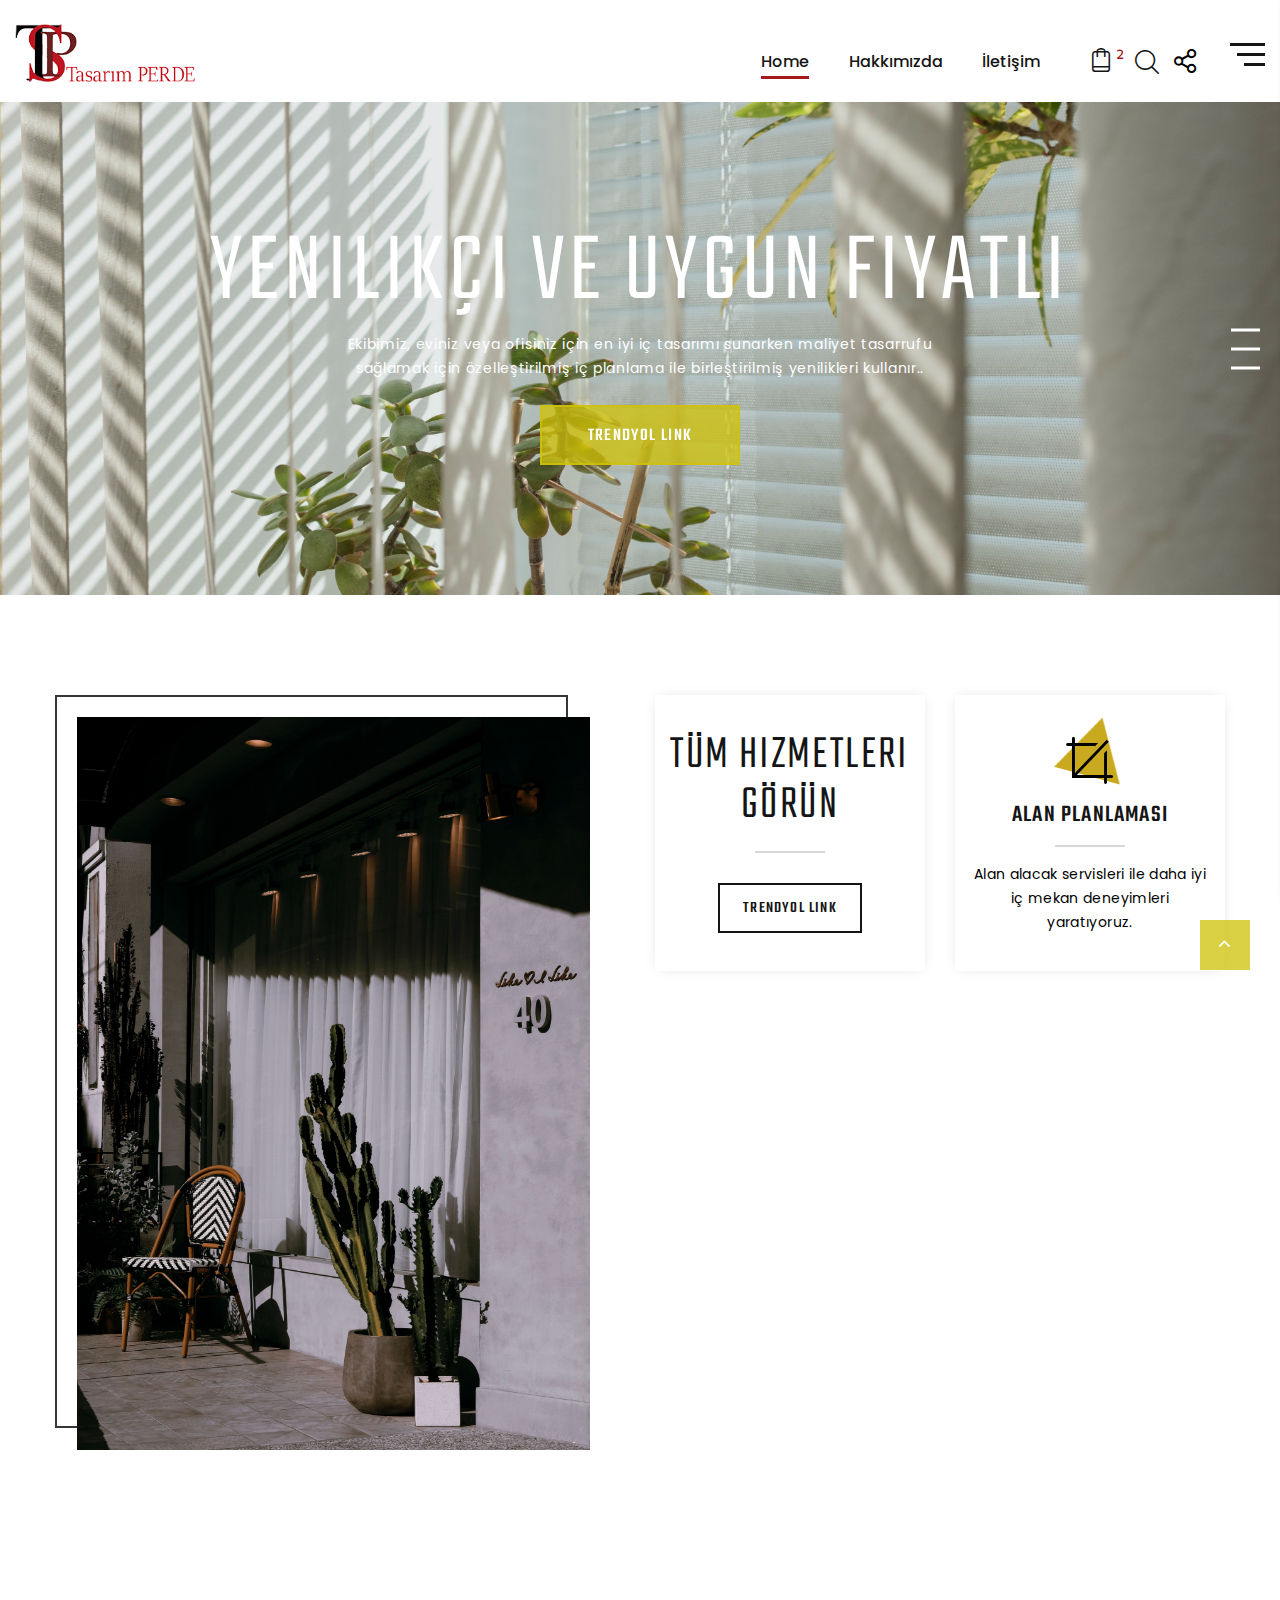
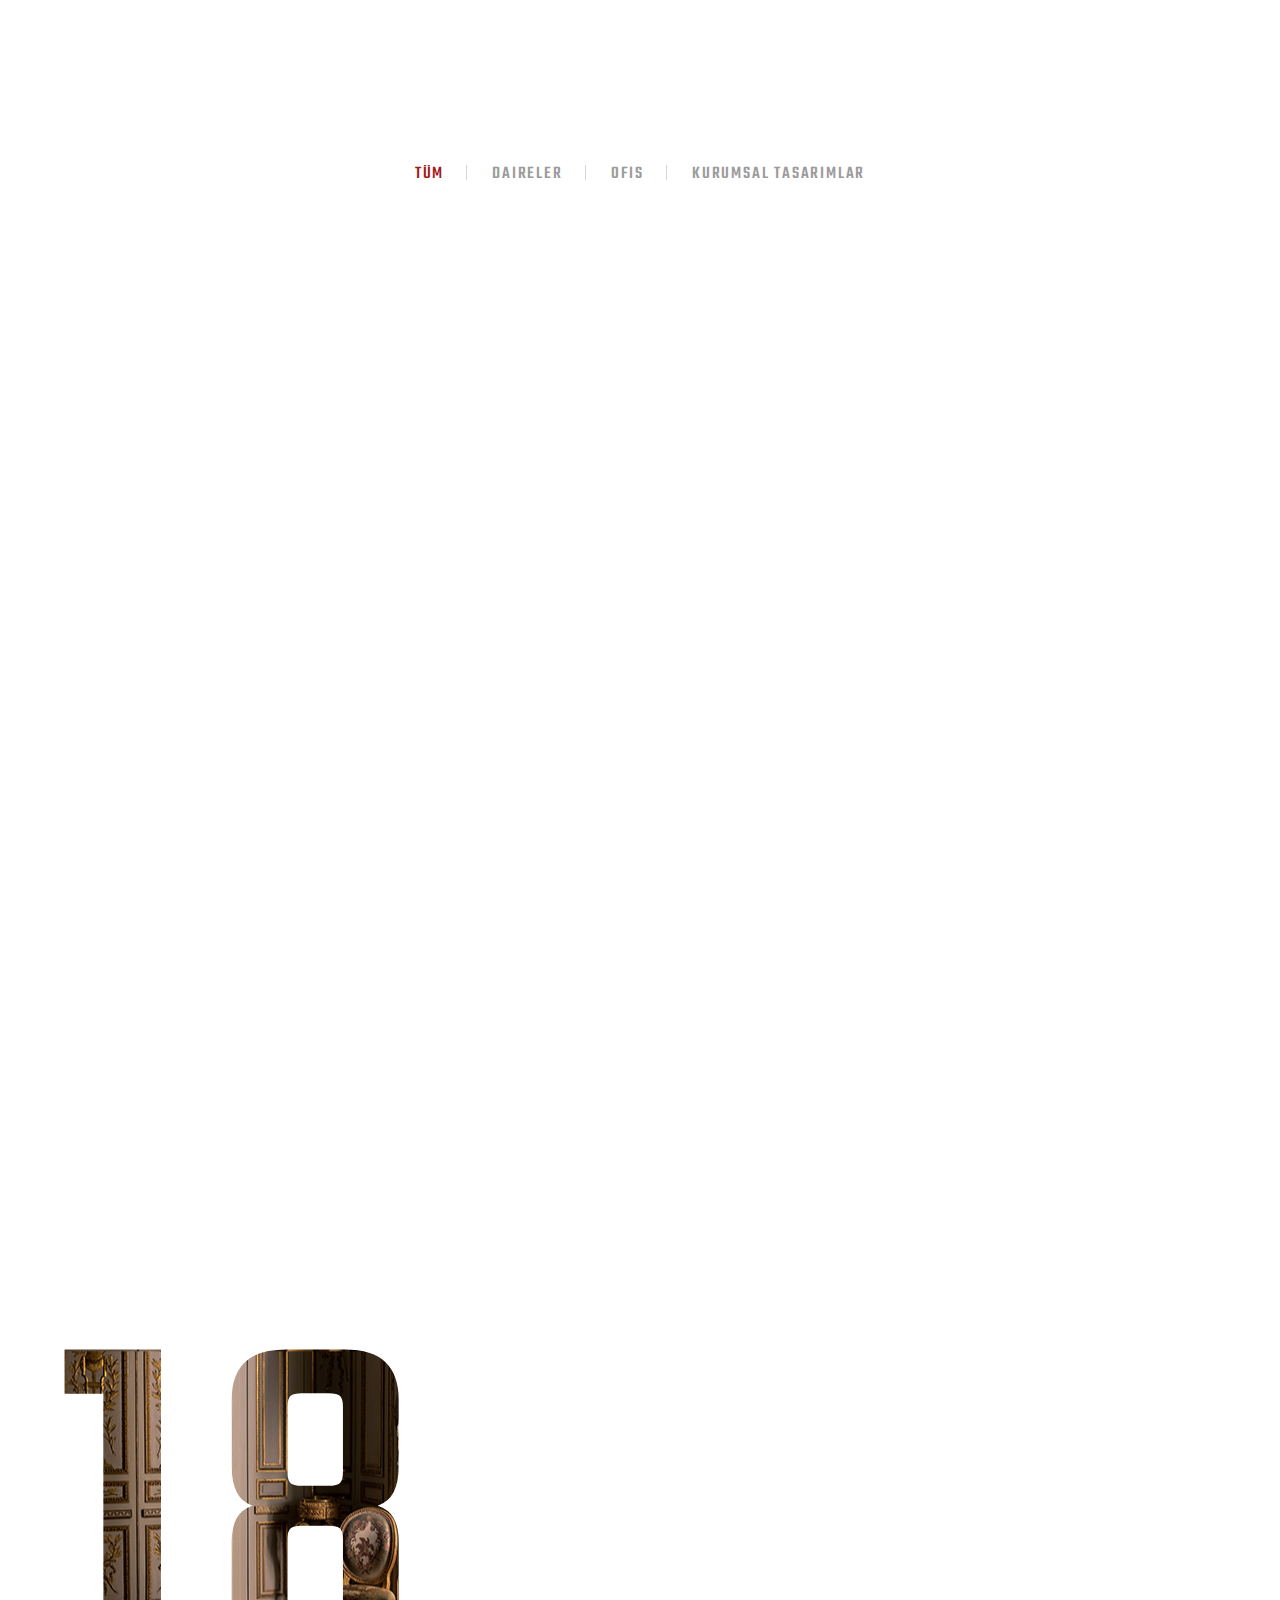
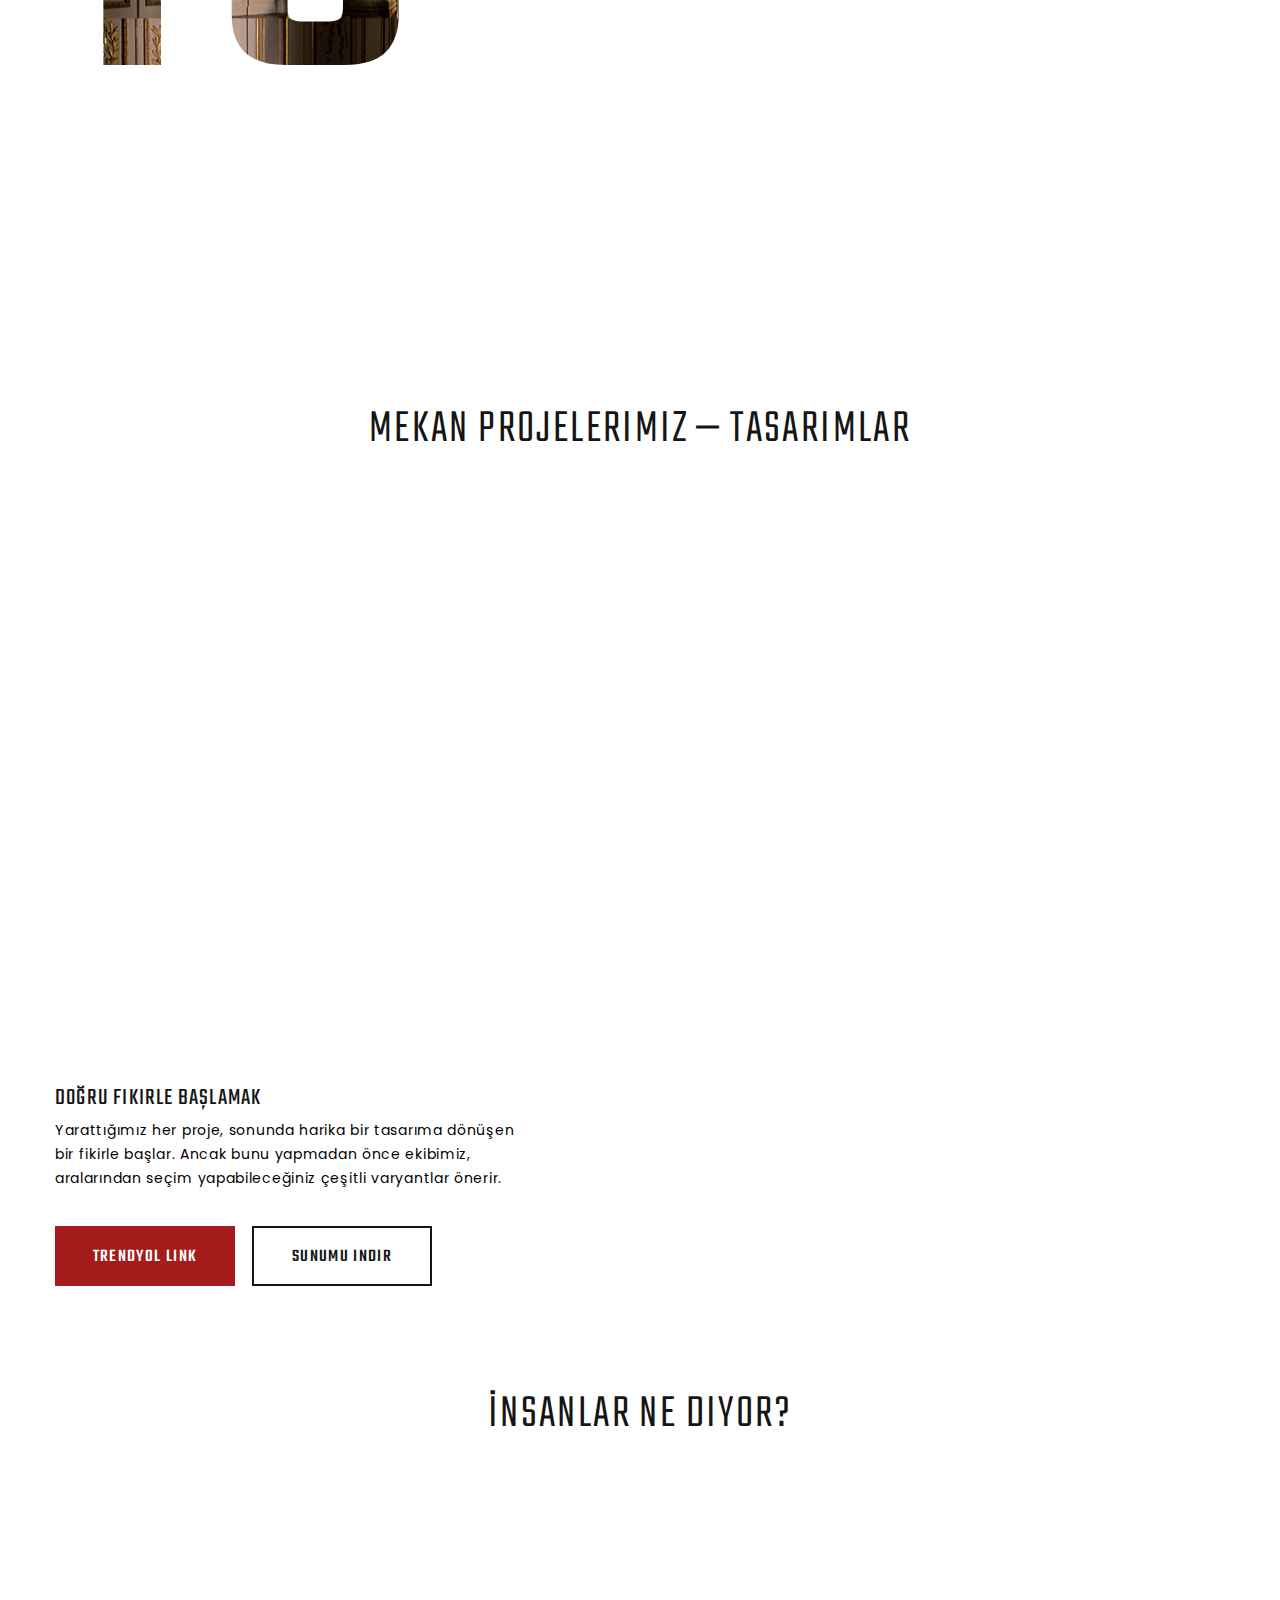
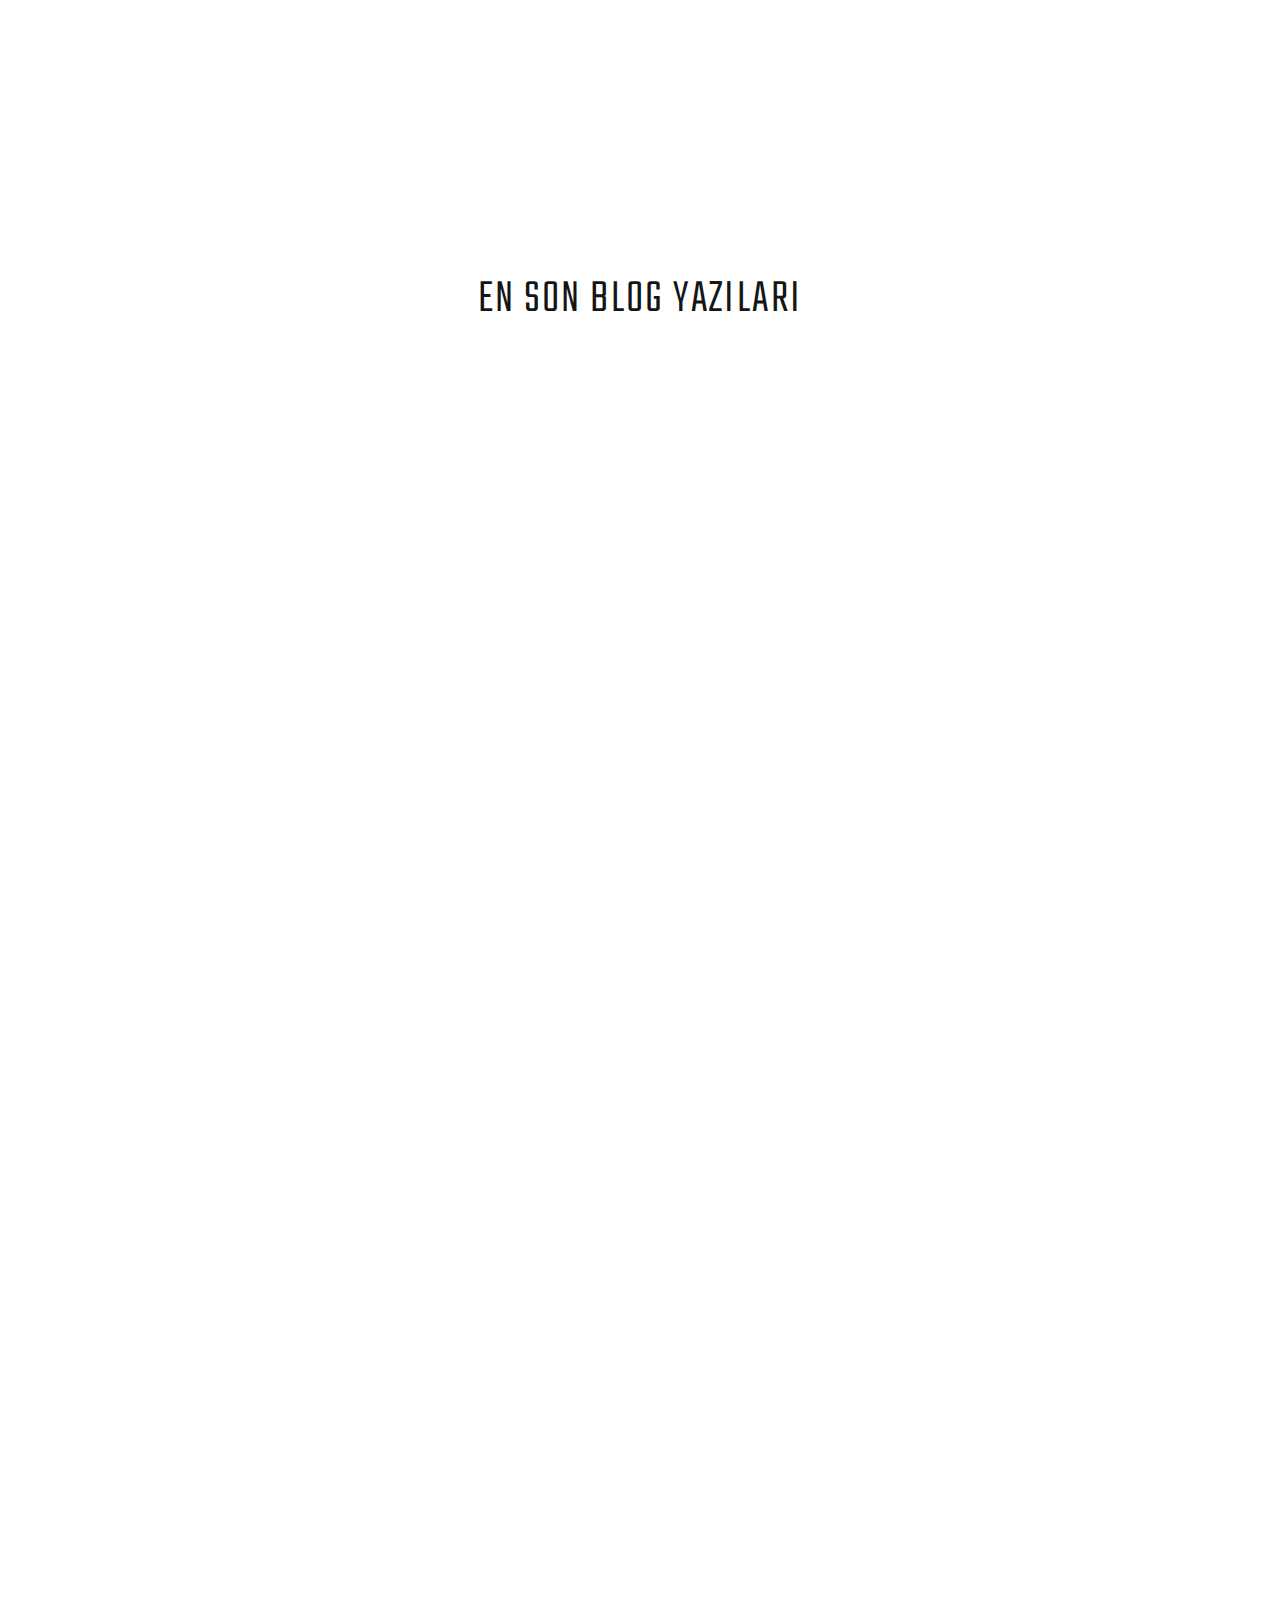
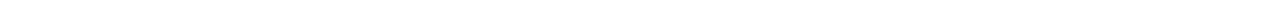
==== index.html @ 80cbb0f4 "tasarimperde-.github.io" ====
<!DOCTYPE html>
<html class="wide wow-animation" lang="en">
  <head>
    <title>Tasarım Perde</title>
    <meta name="format-detection" content="telephone=no">
    <meta name="viewport" content="width=device-width, height=device-height, initial-scale=1.0, maximum-scale=1.0, user-scalable=0">
    <meta http-equiv="X-UA-Compatible" content="IE=edge">
    <meta charset="utf-8">
    <link rel="icon" href="images/Katman 1.png" type="image/pexels-max-vakhtbovych-11701153">
    <!-- Stylesheets-->
    <link rel="stylesheet" type="text/css" href="//fonts.googleapis.com/css?family=Poppins:400,500%7CTeko:300,400,500%7CMaven+Pro:500">
    <link rel="stylesheet" href="css/bootstrap.css">
    <link rel="stylesheet" href="css/fonts.css">
    <link rel="stylesheet" href="css/style.css">
    <!--[if lt IE 10]>
    <div style="background: #212121; padding: 10px 0; box-shadow: 3px 3px 5px 0 rgba(0,0,0,.3); clear: both; text-align:center; position: relative; z-index:1;"><a href="http://windows.microsoft.com/en-US/internet-explorer/"><img src="images/ie8-panel/warning_bar_0000_us.jpg" border="0" height="42" width="820" alt="You are using an outdated browser. For a faster, safer browsing experience, upgrade for free today."></a></div>
    <script src="js/html5shiv.min.js"></script>
    <![endif]-->
  </head>
  <body>

    <style>
      
      body {
        color: black;
      }
    
    </style>

    <div class="preloader">
      <div class="preloader-body">
        <div class="cssload-container"><span></span><span></span><span></span><span></span>
        </div>
      </div>
    </div>
    <div class="page">
      <!-- Top Banner<a class="section section-banner text-center d-none d-xl-block" href="https://www.templatemonster.com/intense-multipurpose-html-template.html" style="background-image: url(images/banner/banner-bg-02-1920x60.jpg); background-image: -webkit-image-set( url(images/banner/banner-bg-02-1920x60.jpg) 1x, url(images/banner/banner-bg-02-3840x120.jpg) 2x )" target="_blank"><img src="images/banner/banner-fg-02-1600x60.png" srcset="images/banner/banner-fg-02-1600x60.png 1x, images/banner/banner-fg-02-3200x120.png 2x" alt="" width="1600" height="310"></a>
       Page Header-->
      <header class="section page-header">
        <!-- RD Navbar-->
        <div class="rd-navbar-wrap">
          <nav class="rd-navbar rd-navbar-classic" data-layout="rd-navbar-fixed" data-sm-layout="rd-navbar-fixed" data-md-layout="rd-navbar-fixed" data-md-device-layout="rd-navbar-fixed" data-lg-layout="rd-navbar-static" data-lg-device-layout="rd-navbar-fixed" data-xl-layout="rd-navbar-static" data-xl-device-layout="rd-navbar-static" data-xxl-layout="rd-navbar-static" data-xxl-device-layout="rd-navbar-static" data-lg-stick-up-offset="46px" data-xl-stick-up-offset="46px" data-xxl-stick-up-offset="46px" data-lg-stick-up="true" data-xl-stick-up="true" data-xxl-stick-up="true">
            <div class="rd-navbar-main-outer">
              <div class="rd-navbar-main">
                <!-- RD Navbar Panel-->
                <div class="rd-navbar-panel">
                  <!-- RD Navbar Toggle-->
                  <button class="rd-navbar-toggle" data-rd-navbar-toggle=".rd-navbar-nav-wrap"><span></span></button>
                  <!-- RD Navbar Brand-->
                  <div class="rd-navbar-brand"><a class="brand" href="index.html"><img src="images/logo11.png" alt="" width="200" height="40"/></a></div>
                </div>
                <div class="rd-navbar-main-element">
                  <div class="rd-navbar-nav-wrap">
                    <!-- RD Navbar Basket-->
                    <div class="rd-navbar-basket-wrap">
                      <button class="rd-navbar-basket fl-bigmug-line-shopping198" data-rd-navbar-toggle=".cart-inline"><span>2</span></button>
                      <div class="cart-inline">
                        <div class="cart-inline-header">
                          <h5 class="cart-inline-title">Sepet:<span> 2</span> Ürünler</h5>
                          <h6 class="cart-inline-title">Toplam Fiyat:<span> $2800</span></h6>
                        </div>
                        <div class="cart-inline-body">
                          <div class="cart-inline-item">
                            <div class="unit align-items-center">
                              <div class="unit-left"><a class="cart-inline-figure" href="#"><img src="images/pexels-max-vakhtbovych-6899359.jpg" alt="" width="100" height="100"/></a></div>
                              <div class="unit-body">
                                <h6 class="cart-inline-name"><a href="#">CB2 Coup Gri Ofis Koltuğu</a></h6>
                                <div>
                                  <div class="group-xs group-middle-custom">
                                    <div class="table-cart-stepper">
                                      <input class="form-input" type="number" data-zeros="true" value="1" min="1" max="1000"/>
                                    </div>
                                    <h6 class="cart-inline-title">$550</h6>
                                  </div>
                                </div>
                              </div>
                            </div>
                          </div>
                          <div class="cart-inline-item">
                            <div class="unit align-items-center">
                              <div class="unit-left"><a class="cart-inline-figure" href="#"><img src="images/mmm.jpg" alt="" width="100" height="100"/></a></div>
                              <div class="unit-body">
                                <h6 class="cart-inline-name"><a href="#">Püsküllü Fon Perde</a></h6>
                                <div>
                                  <div class="group-xs group-middle-custom">
                                    <div class="table-cart-stepper">
                                      <input class="form-input" type="number" data-zeros="true" value="1" min="1" max="1000"/>
                                    </div>
                                    <h6 class="cart-inline-title">$1780</h6>
                                  </div>
                                </div>
                              </div>
                            </div>
                          </div>
                        </div>
                        <div class="cart-inline-footer">
                          <div class="group-sm"><a class="button button-md button-default-outline-2 button-wapasha" href="#">Go to cart</a><a class="button button-md button-primary button-pipaluk" href="#">Checkout</a></div>
                        </div>
                      </div>
                    </div>
                    <!-- RD Navbar Search-->
                    <div class="rd-navbar-search">
                      <button class="rd-navbar-search-toggle" data-rd-navbar-toggle=".rd-navbar-search"><span></span></button>
                      <form class="rd-search" action="#" method="GET">
                        <div class="form-wrap">
                          <label class="form-label" for="rd-navbar-search-form-input">Search...</label>
                          <input class="rd-navbar-search-form-input form-input" id="rd-navbar-search-form-input" type="text" name="s" autocomplete="off"/>
                        </div>
                        <button class="rd-search-form-submit fl-bigmug-line-search74" type="submit"></button>
                      </form>
                    </div>
                    <!-- RD Navbar Share-->
                    <div class="rd-navbar-share fl-bigmug-line-share27" data-rd-navbar-toggle=".rd-navbar-share-list">
                      <ul class="list-inline rd-navbar-share-list">
                        <li class="rd-navbar-share-list-item"><a class="icon fa fa-facebook" href="#"></a></li>
                        <li class="rd-navbar-share-list-item"><a class="icon fa fa-twitter" href="#"></a></li>
                        <li class="rd-navbar-share-list-item"><a class="icon fa fa-google-plus" href="#"></a></li>
                        <li class="rd-navbar-share-list-item"><a class="icon fa fa-instagram" href="#"></a></li>
                      </ul><a class="rd-navbar-basket rd-navbar-basket-mobile fl-bigmug-line-shopping198" href="cart-page.html"><span>2</span></a>
                    </div>
                    <!-- RD Navbar Nav-->
                    <ul class="rd-navbar-nav">
                      <li class="rd-nav-item active"><a class="rd-nav-link" href="index.html">Home</a>
                      </li>
                      <li class="rd-nav-item"><a class="rd-nav-link" href="about-us.html">Hakkımızda</a>
                      </li>
                      
                      <li class="rd-nav-item"><a class="rd-nav-link" href="contact-us.html">İletişim</a>
                      </li>
                    </ul>
                  </div>
                  <div class="rd-navbar-project-hamburger" data-rd-navbar-toggle=".rd-navbar-main">
                    <div class="project-hamburger"><span class="project-hamburger-arrow-top"></span><span class="project-hamburger-arrow-center"></span><span class="project-hamburger-arrow-bottom"></span></div>
                    <div class="project-close"><span></span><span></span></div>
                  </div>
                </div>
                <div class="rd-navbar-project rd-navbar-classic-project">
                  <h4 class="text-spacing-50">Çalışmalarımız</h4>
                  <div class="rd-navbar-project-content rd-navbar-classic-project-content">
                    <div class="row" data-lightgallery="group">
                      <div class="col-12">
                        <!-- Thumbnail Classic-->
                        <article class="thumbnail thumbnail-mary">
                          <div class="thumbnail-mary-figure"><img src="images/pexels-alexandros-chatzidimos-3652784.jpg" alt="" width="330" height="240"/>
                          </div>
                          <div class="thumbnail-mary-caption"><a class="icon fl-bigmug-line-zoom60" href="images/pexels-alexandros-chatzidimos-3652784.jpg" data-lightgallery="item"><img src="images/pexels-alexandros-chatzidimos-3652784.jpgg" alt="" width="330" height="240"/></a>
                          </div>
                        </article>
                      </div>
                      <div class="col-12">
                        <!-- Thumbnail Classic-->
                        <article class="thumbnail thumbnail-mary">
                          <div class="thumbnail-mary-figure"><img src="images/pexels-max-vakhtbovych-6957097.jpg" alt="" width="330" height="240"/>
                          </div>
                          <div class="thumbnail-mary-caption"><a class="icon fl-bigmug-line-zoom60" href="images/pexels-max-vakhtbovych-6957097.jpg" data-lightgallery="item"><img src="images/pexels-max-vakhtbovych-6957097.jpg" alt="" width="330" height="240"/></a>
                          </div>
                        </article>
                      </div>
                      <div class="col-12">
                        <!-- Thumbnail Classic-->
                        <article class="thumbnail thumbnail-mary">
                          <div class="thumbnail-mary-figure"><img src="images/pexels-max-vakhtbovych-6301174.jpg" alt="" width="330" height="240"/>
                          </div>
                          <div class="thumbnail-mary-caption"><a class="icon fl-bigmug-line-zoom60" href="images/pexels-max-vakhtbovych-6301174.jpg" data-lightgallery="item"><img src="images/pexels-max-vakhtbovych-6301174.jpg" alt="" width="330" height="240"/></a>
                          </div>
                        </article>
                      </div>
                      <div class="col-12">
                        <!-- Thumbnail Classic-->
                        <article class="thumbnail thumbnail-mary">
                          <div class="thumbnail-mary-figure"><img src="images/pexels-max-vakhtbovych-6301169.jpg" alt="" width="330" height="240"/>
                          </div>
                          <div class="thumbnail-mary-caption"><a class="icon fl-bigmug-line-zoom60" href="images/pexels-max-vakhtbovych-6301169.jpg" data-lightgallery="item"><img src="images/pexels-max-vakhtbovych-6301169.jpg" alt="" width="330" height="240"/></a>
                          </div>
                        </article>
                      </div>
                      <div class="col-12">
                        <!-- Thumbnail Classic-->
                        <article class="thumbnail thumbnail-mary">
                          <div class="thumbnail-mary-figure"><img src="images/pexels-max-vakhtbovych-6585598.png" alt="" width="330" height="240"/>
                          </div>
                          <div class="thumbnail-mary-caption"><a class="icon fl-bigmug-line-zoom60" href="images/pexels-max-vakhtbovych-6585598.png" data-lightgallery="item"><img src="images/pexels-max-vakhtbovych-6585598.png" alt="" width="330" height="240"/></a>
                          </div>
                        </article>
                      </div>
                    </div>
                  </div>
                </div>
              </div>
            </div>
          </nav>
        </div>
      </header>
      <!-- Swiper-->
      <section class="section swiper-container swiper-slider swiper-slider-classic" data-loop="true" data-autoplay="5000" data-simulate-touch="true" data-direction="vertical" data-nav="false">
        <div class="swiper-wrapper text-center">
          <div class="swiper-slide context-dark" data-slide-bg="images/pexels-ksenia-chernaya-3965570.jpg">
            <div class="swiper-slide-caption section-md">
              <div class="container">
                <h1 data-caption-animate="fadeInLeft" data-caption-delay="0">Yenilikçi ve uygun fiyatlı  </h1>
                <p class="text-width-large" data-caption-animate="fadeInRight" data-caption-delay="100">Ekibimiz, eviniz veya ofisiniz için en iyi iç tasarımı sunarken maliyet tasarrufu sağlamak için özelleştirilmiş iç planlama ile birleştirilmiş yenilikleri kullanır..</p><a class="button button-primary button-ujarak" href="https://www.trendyol.com/magaza/kaya-tasarim-perde-m-320617?sst=0" data-caption-animate="fadeInUp" data-caption-delay="200">Trendyol Link</a>
              </div>
            </div>
          </div>
          <div class="swiper-slide context-dark" data-slide-bg="images/pexels-alexandros-chatzidimos-3652784.jpg">
            <div class="swiper-slide-caption section-md">
              <div class="container">
                <h1 data-caption-animate="fadeInLeft" data-caption-delay="0">Kararlı ve profesyonel</h1>
                <p class="text-width-large" data-caption-animate="fadeInRight" data-caption-delay="100">Tüm tasarımcılarımız ve mimarlarımız, iç planlama ve tasarımın tüm yönlerinde tamamen profesyonel olurken, kendilerini nihai sonuca tamamen adamıştır..</p><a class="button button-primary button-ujarak" href="https://www.trendyol.com/magaza/kaya-tasarim-perde-m-320617?sst=0" data-caption-animate="fadeInUp" data-caption-delay="200">Trendyol Link</a>
              </div>
            </div>
          </div>
          <div class="swiper-slide context-dark" data-slide-bg="images/pexels-dương-nhân-1701397.jpg">
            <div class="swiper-slide-caption section-md">
              <div class="container">
                <h1 data-caption-animate="fadeInLeft" data-caption-delay="0">Uyumlu ve rahat</h1>
                <p class="text-width-large" data-caption-animate="fadeInRight" data-caption-delay="100">Özel ve ticari kullanım için bireysel oda konseptleri geliştiriyoruz. Ekibimiz özel oturma odaları, oteller, ofisler ve daha fazlasının iç tasarımına odaklanmaktadır.</p><a class="button button-primary button-ujarak" href="https://www.trendyol.com/magaza/kaya-tasarim-perde-m-320617?sst=0" data-caption-animate="fadeInUp" data-caption-delay="200">Trendyol Link</a>
              </div>
            </div>
          </div>
        </div>
        <!-- Swiper Pagination-->
        <div class="swiper-pagination__module">
          <div class="swiper-pagination__fraction"><span class="swiper-pagination__fraction-index">00</span><span class="swiper-pagination__fraction-divider">/</span><span class="swiper-pagination__fraction-count">00</span></div>
          <div class="swiper-pagination__divider"></div>
          <div class="swiper-pagination"></div>
        </div>
      </section>

      <!-- Tüm hizmetleri görün-->
      <section class="section section-sm section-first bg-default text-center">
        <div class="container">
          <div class="row row-30 justify-content-center">
            <div class="col-md-7 col-lg-5 col-xl-6 text-lg-left wow fadeInUp">
              <div class="figure-classic figure-classic-left"><img src="images/pexels-henry-&-co-2758655.jpg" alt="" width="513" height="561"/>
              </div>
            </div>
            <div class="col-lg-7 col-xl-6">
              <div class="row row-30">
                <div class="col-sm-6 wow fadeInRight">
                  <article class="box-icon-modern box-icon-modern-custom">
                    <div>
                      <h3 class="box-icon-modern-big-title">Tüm hizmetleri görün</h3>
                      <div class="box-icon-modern-decor"></div><a class="button button-md button-default-outline-2 button-wapasha" href="https://www.trendyol.com/magaza/kaya-tasarim-perde-m-320617?sst=0">Trendyol Link</a>
                    </div>
                  </article>
                </div>
                <div class="col-sm-6 wow fadeInRight" data-wow-delay=".1s">
                  <article class="box-icon-modern box-icon-modern-2">
                    <div class="box-icon-modern-icon fl-bigmug-line-cropping1"></div>
                    <h5 class="box-icon-modern-title"><a href="#">Alan planlaması</a></h5>
                    <div class="box-icon-modern-decor"></div>
                    <p class="box-icon-modern-text">Alan alacak servisleri ile daha iyi iç mekan deneyimleri yaratıyoruz.</p>
                  </article>
                </div>
                <div class="col-sm-6 wow fadeInRight" data-wow-delay=".2s">
                  <article class="box-icon-modern box-icon-modern-2">
                    <div class="box-icon-modern-icon fl-bigmug-line-paintbrush9"></div>
                    <h5 class="box-icon-modern-title"><a href="#">İç dizayn</a></h5>
                    <div class="box-icon-modern-decor"></div>
                    <p class="box-icon-modern-text">Sizin için daha iyi iç tasarım konseptleri geliştiriyor ve uyguluyoruz.</p>
                  </article>
                </div>
                <div class="col-sm-6 wow fadeInRight" data-wow-delay=".3s">
                  <article class="box-icon-modern box-icon-modern-2">
                    <div class="box-icon-modern-icon fl-bigmug-line-chat55"></div>
                    <h5 class="box-icon-modern-title"><a href="#">istişareler</a></h5>
                    <div class="box-icon-modern-decor"></div>
                    <p class="box-icon-modern-text">Uzmanlarımız, iç tasarımla ilgili herhangi bir konuda size danışmaya hazırdır.</p>
                  </article>
                </div>
              </div>
            </div>
          </div>
        </div>
      </section>

      <!-- Son Projeler-->
      <section class="section section-sm section-fluid bg-default text-center">
        <div class="container-fluid">
          <h3 class="wow fadeInLeft">Son Projeler</h3>
          <p class="quote-jean wow fadeInRight" data-wow-delay=".1s">Portföyümüzde, çeşitli tarzlarda ve farklı amaçlar için oluşturulmuş en yeni iç tasarımlara göz atabilirsiniz. Nitelikli tasarım uzmanlarımız, bir konut içi iyileştirme olsa bile, sizin için muhteşem bir şey tasarlamaya her zaman hazırdır.</p>
          <div class="isotope-filters isotope-filters-horizontal">
            <button class="isotope-filters-toggle button button-md button-icon button-icon-right button-default-outline button-wapasha" data-custom-toggle="#isotope-3" data-custom-toggle-hide-on-blur="true"><span class="icon fa fa-caret-down"></span>Filter</button>
            <ul class="isotope-filters-list" id="isotope-3">
              <li><a class="active" href="#" data-isotope-filter="*" data-isotope-group="gallery">Tüm</a></li>
              <li><a href="#" data-isotope-filter="Type 1" data-isotope-group="gallery">Daireler</a></li>
              <li><a href="#" data-isotope-filter="Type 2" data-isotope-group="gallery">Ofis</a></li>
              <li><a href="#" data-isotope-filter="Type 3" data-isotope-group="gallery">kurumsal tasarımlar</a></li>
            </ul>
          </div>
          <div class="row row-30 isotope" data-isotope-layout="fitRows" data-isotope-group="gallery" data-lightgallery="group">
            <div class="col-sm-6 col-lg-4 col-xxl-3 isotope-item wow fadeInLeft" data-filter="Type 3">
              <!-- Thumbnail Classic-->
              <article class="thumbnail thumbnail-classic thumbnail-md">
                <div class="thumbnail-classic-figure"><img src="images/ccc.png" alt="" width="420" height="350"/>
                </div>
                <div class="thumbnail-classic-caption">
                  <div class="thumbnail-classic-title-wrap"><a class="icon fl-bigmug-line-zoom60" href="images/ccc.png" data-lightgallery="item"><img src="images/ccc.png" alt="" width="420" height="350"/></a>
                    <h5 class="thumbnail-classic-title"><a href="#">379 Harvey Rd</a></h5>
                  </div>
                  <p class="thumbnail-classic-text">İsteklerinizi karşılayan birinci sınıf iç tasarım konseptleri sunmak için her projede çok çalışıyoruz.</p>
                </div>
              </article>
            </div>
            <div class="col-sm-6 col-lg-4 col-xxl-3 isotope-item wow fadeInLeft" data-filter="Type 2" data-wow-delay=".1s">
              <!-- Thumbnail Classic-->
              <article class="thumbnail thumbnail-classic thumbnail-md">
                <div class="thumbnail-classic-figure"><img src="images/bbb.png" alt="" width="420" height="350"/>
                </div>
                <div class="thumbnail-classic-caption">
                  <div class="thumbnail-classic-title-wrap"><a class="icon fl-bigmug-line-zoom60" href="images/bbb.png" data-lightgallery="item" width="420" height="350"><img src="images/bbb.png" alt="" width="420" height="350"/></a>
                    <h5 class="thumbnail-classic-title"><a href="#">64 James Ave</a></h5>
                  </div>
                  <p class="thumbnail-classic-text">İsteklerinizi karşılayan birinci sınıf iç tasarım konseptleri sunmak için her projede çok çalışıyoruz.</p>
                </div>
              </article>
            </div>
            <div class="col-sm-6 col-lg-4 col-xxl-3 isotope-item wow fadeInLeft" data-filter="Type 1" data-wow-delay=".2s">
              <!-- Thumbnail Classic-->
              <article class="thumbnail thumbnail-classic thumbnail-md">
                <div class="thumbnail-classic-figure"><img src="images/aaa.png" alt="" width="420" height="350"/>
                </div>
                <div class="thumbnail-classic-caption">
                  <div class="thumbnail-classic-title-wrap"><a class="icon fl-bigmug-line-zoom60" href="images/aaa.png" data-lightgallery="item"><img src="images/aaa.png" alt="" width="420" height="350"/></a>
                    <h5 class="thumbnail-classic-title"><a href="#">861 E. Oklahoma Dr</a></h5>
                  </div>
                  <p class="thumbnail-classic-text">İsteklerinizi karşılayan birinci sınıf iç tasarım konseptleri sunmak için her projede çok çalışıyoruz.</p>
                </div>
              </article>
            </div>
            <div class="col-sm-6 col-lg-4 col-xxl-3 isotope-item wow fadeInLeft" data-filter="Type 3" data-wow-delay=".3s">
              <!-- Thumbnail Classic-->
              <article class="thumbnail thumbnail-classic thumbnail-md">
                <div class="thumbnail-classic-figure"><img src="images/ww.jpg" alt="" width="420" height="350"/>
                </div>
                <div class="thumbnail-classic-caption">
                  <div class="thumbnail-classic-title-wrap"><a class="icon fl-bigmug-line-zoom60" href="images/ww.jpg" data-lightgallery="item"><img src="images/ww.jpg" alt="" width="420" height="350"/></a>
                    <h5 class="thumbnail-classic-title"><a href="#">14 Pulaski Str</a></h5>
                  </div>
                  <p class="thumbnail-classic-text">İsteklerinizi karşılayan birinci sınıf iç tasarım konseptleri sunmak için her projede çok çalışıyoruz.</p>
                </div>
              </article>
            </div>
            <div class="col-sm-6 col-lg-4 col-xxl-3 isotope-item wow fadeInRight" data-filter="Type 2">
              <!-- Thumbnail Classic-->
              <article class="thumbnail thumbnail-classic thumbnail-md">
                <div class="thumbnail-classic-figure"><img src="images/xxx.png" alt="" width="420" height="350"/>
                </div>
                <div class="thumbnail-classic-caption">
                  <div class="thumbnail-classic-title-wrap"><a class="icon fl-bigmug-line-zoom60" href="images/xxx.png" data-lightgallery="item"><img src="images/xxx.png" alt="" width="420" height="350"/></a>
                    <h5 class="thumbnail-classic-title"><a href="#">8381 Peg Shop Str</a></h5>
                  </div>
                  <p class="thumbnail-classic-text">İsteklerinizi karşılayan birinci sınıf iç tasarım konseptleri sunmak için her projede çok çalışıyoruz.</p>
                </div>
              </article>
            </div>
            <div class="col-sm-6 col-lg-4 col-xxl-3 isotope-item wow fadeInRight" data-filter="Type 1" data-wow-delay=".1s">
              <!-- Thumbnail Classic-->
              <article class="thumbnail thumbnail-classic thumbnail-md">
                <div class="thumbnail-classic-figure"><img src="images/WhatsApp Görsel 2022-12-18 saat 19.02.06.png" alt="" width="420" height="350"/>
                </div>
                <div class="thumbnail-classic-caption">
                  <div class="thumbnail-classic-title-wrap"><a class="icon fl-bigmug-line-zoom60" href="images/WhatsApp Görsel 2022-12-18 saat 19.02.06.png" data-lightgallery="item"><img src="images/WhatsApp Görsel 2022-12-18 saat 19.02.06.png" alt="" width="420" height="350"/></a>
                    <h5 class="thumbnail-classic-title"><a href="#">830 Bridge Str</a></h5>
                  </div>
                  <p class="thumbnail-classic-text">İsteklerinizi karşılayan birinci sınıf iç tasarım konseptleri sunmak için her projede çok çalışıyoruz.</p>
                </div>
              </article>
            </div>
            <div class="col-sm-6 col-lg-4 col-xxl-3 isotope-item wow fadeInRight" data-filter="Type 3" data-wow-delay=".2s">
              <!-- Thumbnail Classic-->
              <article class="thumbnail thumbnail-classic thumbnail-md">
                <div class="thumbnail-classic-figure"><img src="images/zzz.png" alt="" width="420" height="350"/>
                </div>
                <div class="thumbnail-classic-caption">
                  <div class="thumbnail-classic-title-wrap"><a class="icon fl-bigmug-line-zoom60" href="images/zzz.png" data-lightgallery="item"><img src="images/zzz.png" alt="" width="420" height="350"/></a>
                    <h5 class="thumbnail-classic-title"><a href="#">29 Water Ln</a></h5>
                  </div>
                  <p class="thumbnail-classic-text">İsteklerinizi karşılayan birinci sınıf iç tasarım konseptleri sunmak için her projede çok çalışıyoruz.</p>
                </div>
              </article>
            </div>
            <div class="col-sm-6 col-lg-4 col-xxl-3 isotope-item wow fadeInRight" data-filter="Type 2" data-wow-delay=".3s">
              <!-- Thumbnail Classic-->
              <article class="thumbnail thumbnail-classic thumbnail-md">
                <div class="thumbnail-classic-figure"><img src="images/ddd.png" alt="" width="420" height="350"/>
                </div>
                <div class="thumbnail-classic-caption">
                  <div class="thumbnail-classic-title-wrap"><a class="icon fl-bigmug-line-zoom60" href="images/ddd.png" data-lightgallery="item"><img src="images/ddd.png" alt="" width="420" height="350"/></a>
                    <h5 class="thumbnail-classic-title"><a href="#">7262 Blue Spring Dr</a></h5>
                  </div>
                  <p class="thumbnail-classic-text">İsteklerinizi karşılayan birinci sınıf iç tasarım konseptleri sunmak için her projede çok çalışıyoruz.</p>
                </div>
              </article>
            </div>
          </div>
        </div>
      </section>

      <!-- Yılların Deneyimi-->
      <section class="section section-sm bg-default">
        <div class="container">
          <div class="row row-50 row-xl-24 justify-content-center align-items-center align-items-lg-start text-left">
            <div class="col-md-6 col-lg-5 col-xl-4 text-center"><a class="text-img" href="about-us.html"><span class="counter">18</span></a></div>
            <div class="col-sm-8 col-md-6 col-lg-5 col-xl-4">
              <div class="text-width-extra-small offset-top-lg-24 wow fadeInUp">
                <h3 class="title-decoration-lines-left">Yılların Deneyimi</h3>
                <p class="text-gray-500">Tasarım Perde, 2005 yılında kurulmuş ünlü bir iç mimari tasarım stüdyosudur. Evler ve ofisler için yeni iç mekanlar yaratıyoruz.</p><a class="button button-secondary button-pipaluk" href="contact-us.html">Temasta olmak</a>
              </div>
            </div>
            <div class="col-sm-10 col-md-8 col-lg-6 col-xl-4 wow fadeInRight" data-wow-delay=".1s">
              <div class="row justify-content-center border-2-column offset-top-xl-26">
                <div class="col-9 col-sm-6">
                  <div class="counter-amy">
                    <div class="counter-amy-number"><span class="counter">2</span><span class="symbol">k</span>
                    </div>
                    <h6 class="counter-amy-title">iç mekanlar</h6>
                  </div>
                </div>
                <div class="col-9 col-sm-6">
                  <div class="counter-amy">
                    <div class="counter-amy-number"><span class="counter">40</span>
                    </div>
                    <h6 class="counter-amy-title">Aylık tasarımlar</h6>
                  </div>
                </div>
                <div class="col-9 col-sm-6">
                  <div class="counter-amy">
                    <div class="counter-amy-number"><span class="counter">12</span>
                    </div>
                    <h6 class="counter-amy-title">Ödüller</h6>
                  </div>
                </div>
                <div class="col-9 col-sm-6">
                  <div class="counter-amy">
                    <div class="counter-amy-number"><span class="counter">26</span>
                    </div>
                    <h6 class="counter-amy-title">Çalışanlar</h6>
                  </div>
                </div>
              </div>
            </div>
            <div class="col-lg-6 col-xl-12 align-self-center">
              <div class="row row-30 justify-content-center">
                <div class="col-sm-6 col-md-5 col-lg-6 col-xl-3 wow fadeInLeft"><a class="clients-classic" href="images/pexels-max-vakhtbovych-7061404.jpg"><img src="images/pexels-max-vakhtbovych-7061404.jpg" alt="" width="270" height="117"/></a></div>
                <div class="col-sm-6 col-md-5 col-lg-6 col-xl-3 wow fadeInLeft" data-wow-delay=".1s"><a class="clients-classic" href="images/pexels-max-vakhtbovych-6899359.jpg"><img src="images/pexels-max-vakhtbovych-6899359.jpg" alt="" width="270" height="117"/></a></div>
                <div class="col-sm-6 col-md-5 col-lg-6 col-xl-3 wow fadeInLeft" data-wow-delay=".2s"><a class="clients-classic" href="images/pexels-max-vakhtbovych-6957097.jpg"><img src="images/pexels-max-vakhtbovych-6957097.jpg" alt="" width="270" height="117"/></a></div>
                <div class="col-sm-6 col-md-5 col-lg-6 col-xl-3 wow fadeInLeft" data-wow-delay=".3s"><a class="clients-classic" href="images/pexels-max-vakhtbovych-6058444.jpg"><img src="images/pexels-max-vakhtbovych-6058444.jpg" alt="" width="270" height="117"/></a></div>
              </div>
            </div>
          </div>
        </div>
      </section>

      <!-- Yılların Deneyimi-->
      <section class="section section-sm section-fluid bg-default">
        <div class="container-fluid">
          <h3>Mekan Projelerimiz  — Tasarımlar</h3>
          <div class="row row-sm row-30 justify-content-center">
            <div class="col-md-6 col-lg-5 col-xl-3 wow fadeInRight">
              <!-- Team Classic-->
              <article class="team-classic team-classic-lg"><a class="team-classic-figure" href="#"><img src="images/pexels-cottonbro-studio-7507134.jpg" alt="" width="420" height="424"/></a>
                <div class="team-classic-caption">
                  <h5 class="team-classic-name"><a href="#">Doğayla İç İçe</a></h5>
                  <p class="team-classic-status">Doğa ile iç içe bir yaşam alanı..</p>
                </div>
              </article>
            </div>
            <div class="col-md-6 col-lg-5 col-xl-3 wow fadeInRight" data-wow-delay=".1s">
              <!-- Team Classic-->
              <article class="team-classic team-classic-lg"><a class="team-classic-figure" href="#"><img src="images/pexels-max-vakhtbovych-6301174.jpg" alt="" width="420" height="424"/></a>
                <div class="team-classic-caption">
                  <h5 class="team-classic-name"><a href="#">Lüx iç tasarımlar</a></h5>
                  <p class="team-classic-status">daha lüx..</p>
                </div>
              </article>
            </div>
            <div class="col-md-6 col-lg-5 col-xl-3 wow fadeInRight" data-wow-delay=".2s">
              <!-- Team Classic-->
              <article class="team-classic team-classic-lg"><a class="team-classic-figure" href="#"><img src="images/pexels-max-vakhtbovych-11701153.jpg" alt="" width="420" height="424"/></a>
                <div class="team-classic-caption">
                  <h5 class="team-classic-name"><a href="#">Daha kullanışlı</a></h5>
                  <p class="team-classic-status">Şık ve kullanışlı..</p>
                </div>
              </article>
            </div>
            <div class="col-md-6 col-lg-5 col-xl-3 wow fadeInRight" data-wow-delay=".3s">
              <!-- Team Classic-->
              <article class="team-classic team-classic-lg"><a class="team-classic-figure" href="#"><img src="images/pexels-max-vakhtbovych-6301172.jpg" alt="" width="420" height="424"/></a>
                <div class="team-classic-caption">
                  <h5 class="team-classic-name"><a href="#">Her koşulda kaliteli yaşam</a></h5>
                  <p class="team-classic-status">İstenilen koşullarda kaliteli yaşamlar</p>
                </div>
              </article>
            </div>
          </div>
        </div>
      </section>

      <!-- You dream — we embody-->
      <section class="section section-sm bg-default text-md-left">
        <div class="container">
          <div class="row row-50 align-items-center justify-content-center justify-content-xl-between">
            <div class="col-lg-6 col-xl-5 wow fadeInLeft">
              <h3>Siz hayal edin — biz gerçekleştirelim</h3>
              <!-- Bootstrap tabs-->
              <div class="tabs-custom tabs-horizontal tabs-line tabs-line-big text-center text-md-left" id="tabs-6">
                <!-- Nav tabs-->
                <ul class="nav nav-tabs">
                  <li class="nav-item" role="presentation"><a class="nav-link nav-link-big active" href="#tabs-6-1" data-toggle="tab">01</a></li>
                  <li class="nav-item" role="presentation"><a class="nav-link nav-link-big" href="#tabs-6-2" data-toggle="tab">02</a></li>
                  <li class="nav-item" role="presentation"><a class="nav-link nav-link-big" href="#tabs-6-3" data-toggle="tab">03</a></li>
                  <li class="nav-item" role="presentation"><a class="nav-link nav-link-big" href="#tabs-6-4" data-toggle="tab">04</a></li>
                </ul>
                <!-- Tab panes-->
                <div class="tab-content">
                  <div class="tab-pane fade show active" id="tabs-6-1">
                    <h5 class="font-weight-normal">Doğru fikirle başlamak</h5>
                    <p>Yarattığımız her proje, sonunda harika bir tasarıma dönüşen bir fikirle başlar. Ancak bunu yapmadan önce ekibimiz, aralarından seçim yapabileceğiniz çeşitli varyantlar önerir.</p>
                    <div class="group-md group-middle"><a class="button button-secondary button-pipaluk" href="https://www.trendyol.com/magaza/kaya-tasarim-perde-m-320617?sst=0">Trendyol Link</a><a class="button button-default-outline button-wapasha" href="#">Sunumu indir</a></div>
                  </div>
                  <div class="tab-pane fade" id="tabs-6-2">
                    <h5 class="font-weight-normal">İlk konseptin geliştirilmesi</h5>
                    <p>Doğru tasarım fikrini seçtikten sonra ekip üyelerimiz, nihai iç tasarımınızın prototipi olacak ilk konsepti oluşturmak için sizinle işbirliği yapar.</p>
                    <div class="group-md group-middle"><a class="button button-secondary button-pipaluk" href="https://www.trendyol.com/magaza/kaya-tasarim-perde-m-320617?sst=0">Trendyol Link</a><a class="button button-default-outline button-wapasha" href="#">Sunumu indir</a></div>
                  </div>
                  <div class="tab-pane fade" id="tabs-6-3">
                    <h5 class="font-weight-normal">İç mimari uygulama üzerinde çalışmak</h5>
                    <p>Bir önceki aşamayı tamamladıktan sonra projemizi uygulamaya ve eviniz veya ofisiniz için daha iyi bir iç tasarım oluşturmaya geçiyoruz.</p>
                    <div class="group-md group-middle"><a class="button button-secondary button-pipaluk" href="https://www.trendyol.com/magaza/kaya-tasarim-perde-m-320617?sst=0">Trendyol Link</a><a class="button button-default-outline button-wapasha" href="#">Sunumu indir</a></div>
                  </div>
                  <div class="tab-pane fade" id="tabs-6-4">
                    <h5 class="font-weight-normal">Nihai sonuca ulaşmak</h5>
                    <p>Son olarak, yeni iç mekanınızda neyi sevip neyi sevmediğinizi tartışıyoruz ve alanınızın keyfini çıkarabilmeniz için her şeyin olması gerektiği gibi yapıldığından emin olmaya çalışıyoruz.</p>
                    <div class="group-md group-middle"><a class="button button-secondary button-pipaluk" href="https://www.trendyol.com/magaza/kaya-tasarim-perde-m-320617?sst=0">Trendyol Link</a><a class="button button-default-outline button-wapasha" href="#">Sunumu indir</a></div>
                  </div>
                </div>
              </div>
            </div>
            <div class="col-lg-6 text-center wow fadeInUp" data-wow-delay=".1s">
              <div class="figure-classic figure-classic-right"><img src="images/pexels-max-vakhtbovych-6301181.jpg" alt="" width="556" height="434"/>
              </div>
            </div>
          </div>
        </div>
      </section>

      <!-- What people Say-->
      <section class="section section-sm section-bottom-70 section-fluid bg-default">
        <div class="container-fluid">
          <h3>İnsanlar ne diyor?</h3>
          <div class="row row-50 row-sm">
            <div class="col-md-6 col-xl-4 wow fadeInRight">
              <!-- Quote Modern-->
              <article class="quote-modern quote-modern-custom">
                <div class="unit unit-spacing-md align-items-center">
                  <div class="unit-left"><a class="quote-modern-figure" href="#"><img class="img-circles" src="images/bb.jpg" alt="" width="75" height="75"/></a></div>
                  <div class="unit-body">
                    <h5 class="quote-modern-cite"><a href="#">Barış Bey</a></h5>
                    <p class="quote-modern-status">Yerel dükkan sahibi</p>
                  </div>
                </div>
                <div class="quote-modern-text">
                  <p class="q">Mağazama daha fazla müşteri çeken üstün bir bitmiş proje yaratmada benim için çok değerli olan bilgi, deneyim ve detaylara gösterdikleri özen nedeniyle Tasarım Perde'yi seçtim.</p>
                </div>
              </article>
            </div>
            <div class="col-md-6 col-xl-4 wow fadeInRight" data-wow-delay=".1s">
              <!-- Quote Modern-->
              <article class="quote-modern quote-modern-custom">
                <div class="unit unit-spacing-md align-items-center">
                  <div class="unit-left"><a class="quote-modern-figure" href="#"><img class="img-circles" src="images/pp.jpg" alt="" width="75" height="75"/></a></div>
                  <div class="unit-body">
                    <h5 class="quote-modern-cite"><a href="#">Leyla Hanım</a></h5>
                    <p class="quote-modern-status">Ev Sahibi</p>
                  </div>
                </div>
                <div class="quote-modern-text">
                  <p class="q">Bu ajans bana şiddetle tavsiye edildi. Bu firmanın masaya getirdiği hassasiyet, bilgi, vizyon ve nihai uygulama muazzamdı. Muhteşem iç mekan için teşekkürler!</p>
                </div>
              </article>
            </div>
            <div class="col-md-6 col-xl-4 wow fadeInRight" data-wow-delay=".2s">
              <!-- Quote Modern-->
              <article class="quote-modern quote-modern-custom">
                <div class="unit unit-spacing-md align-items-center">
                  <div class="unit-left"><a class="quote-modern-figure" href="#"><img class="img-circles" src="images/ee.jpg" alt="" width="75" height="75"/></a></div>
                  <div class="unit-body">
                    <h5 class="quote-modern-cite"><a href="#">Enes Bey</a></h5>
                    <p class="quote-modern-status">Freelancer</p>
                  </div>
                </div>
                <div class="quote-modern-text">
                  <p class="q">Profesyonel rehberliğiniz bana beklentilerimin çok ötesinde sonuçlar verdi. Müşterilerim, iç tasarımın yarattığı eğlenceli ve rahatlatıcı ortamın tadını çıkarıyor. Teşekkür ederim!</p>
                </div>
              </article>
            </div>
          </div>
        </div>
      </section>

      <!-- En son blog yazıları-->
      <section class="section section-sm section-last bg-default">
        <div class="container">
          <h3>En son blog yazıları</h3>
          <div class="row row-60 row-sm">
            <div class="col-sm-6 col-lg-4 wow fadeInLeft">
              <!-- Post Modern-->
              <article class="post post-modern"><a class="post-modern-figure" href="#"><img src="images/pexels-max-vakhtbovych-7018834.jpg" alt="" width="370" height="307"/>
                  <div class="post-modern-time">
                    <time datetime="2019-07-04"><span class="post-modern-time-number">04</span><span class="post-modern-time-month">July</span></time>
                  </div></a>
                <h5 class="post-modern-title"><a href="#">Çocuk odası tasarlamak</a></h5>
                <p class="post-modern-text">Çocuk yatak odaları genellikle sofistike tarzlarıyla tanınmaz. Ancak çocuğunuzun büyüyebileceği bir oda tasarlamak hiç de fena bir fikir değil...</p>
              </article>
            </div>
            <div class="col-sm-6 col-lg-4 wow fadeInLeft" data-wow-delay=".1s">
              <!-- Post Modern-->
              <article class="post post-modern"><a class="post-modern-figure" href="#"><img src="images/pexels-max-vakhtbovych-7061395.jpg" alt="" width="370" height="307"/>
                  <div class="post-modern-time">
                    <time datetime="2019-07-17"><span class="post-modern-time-number">17</span><span class="post-modern-time-month">July</span></time>
                  </div></a>
                <h5 class="post-modern-title"><a href="#">Ev dekorasyonu trendleri</a></h5>
                <p class="post-modern-text">Trendlere ayak uydurmak zordur. Sürekli değişen, çelişkili ve bazen anlamsız görünen, hiç kimse mükemmel bir şekilde ayak uyduramaz...</p>
              </article>
            </div>
            <div class="col-sm-6 col-lg-4 wow fadeInLeft" data-wow-delay=".2s">
              <!-- Post Modern-->
              <article class="post post-modern"><a class="post-modern-figure" href="#"><img src="images/pexels-m&w-studios-90317.jpg" alt="" width="370" height="307"/>
                  <div class="post-modern-time">
                    <time datetime="2019-07-22"><span class="post-modern-time-number">22</span><span class="post-modern-time-month">July</span></time>
                  </div></a>
                <h5 class="post-modern-title"><a href="#">Yatak odası alan yönetimi</a></h5>
                <p class="post-modern-text">Herhangi bir uyku meraklısı, yatak odasının evdeki en önemli odalar listesinde oldukça üst sıralarda yer aldığı konusunda hemfikirdir. hatta var...</p>
              </article>
            </div>
          </div>
        </div>
      </section>

      <!-- Bottom Banner<a class="section-banner" href="https://www.templatemonster.com/intense-multipurpose-html-template.html" style="background-image: url(images/banner/banner-bg-01-1920x310.jpg); background-image: -webkit-image-set( url(images/banner/banner-bg-01-1920x310.jpg) 1x, url(images/banner/banner-bg-01-3840x620.jpg) 2x )" target="_blank"><img src="images/banner/banner-fg-01-1600x310.png" srcset="images/banner/banner-fg-01-1600x310.png 1x, images/banner/banner-fg-01-3200x620.png 2x" alt="" width="1600" height="310"></a>
      Page Footer-->
      <footer class="section section-fluid footer-classic">
        <div class="container-fluid">
          <div class="row row-30 justify-content-center">
            <div class="col-md-10 col-lg-12 col-xl-4 wow fadeInRight">
              <div class="box-footer box-footer-small">
                <div class="footer-brand"><a href="index.html"><img src="images/logo11.png" alt="" width="229" height="43"/></a></div>
                <p class="text-width-medium">Tasarım stüdyomuz, müşterilerin akıllıca kararlar almasına ve maliyetli hatalardan kaçınmasına yardımcı olur. Tasarımcılarımızın ve mimarlarımızın hayalinizdeki alanı gerçeğe dönüştürmesine izin verin.</p>
                <div class="contact-classic">
                  <div class="contact-classic-item">
                    <div class="unit align-items-center">
                      <div class="unit-left">
                        <h6 class="contact-classic-title">Adres</h6>
                      </div>
                      <div class="unit-body contact-classic-link"><a href="İstanbul SANCAKTEPE Atayolu cad. No.141/B">İstanbul SANCAKTEPE Atayolu cad. No.141/B</a></div>
                    </div>
                  </div>
                  <div class="contact-classic-item">
                    <div class="unit align-items-center">
                      <div class="unit-left">
                        <h6 class="contact-classic-title">Telefon</h6>
                      </div>
                      <div class="unit-body contact-classic-link"><a href="tel:+90 555 803 59 67">+90 555 803 59 67</a>, <a href="tel:+90 546 853 78 65"> +90 546 853 78 65</a>
                      </div>
                    </div>
                  </div>
                  <div class="contact-classic-item">
                    <div class="unit align-items-center">
                      <div class="unit-left">
                        <h6 class="contact-classic-title">E-mails</h6>
                      </div>
                      <div class="unit-body contact-classic-link"><a href="mailto:ateskaya816@gmail.com"> ateskaya816@gmail.com</a> , <a href="mailto:atesb476@gmail.com"> atesb476@gmail.com</a>
                      </div>
                    </div>
                  </div>
                </div>
                <ul class="list-inline list-inline-sm footer-social-list">
                  <li><a class="icon fa fa-facebook" href="#"></a target="_blank" rel= nopeener noreferrer></li>
                  <li><a class="icon fa fa-twitter" href="#"></a target="_blank" rel= nopeener noreferrer></li>
                  <li><a class="icon fa fa-google-plus" href="#"></a target="_blank" rel= nopeener noreferrer></li>
                  <li><a class="fa-brands fa-instagram" href="https://www.instagram.com/tasarim_perde/"></a  target="_blank" rel= nopeener noreferrer></li> 
                </ul>
              </div>
            </div>
            <div class="col-md-10 col-lg-6 col-xl-4 wow fadeInRight" data-wow-delay=".1s">
              <div class="box-footer">
                <h3 class="font-weight-normal">Sorular? Bize Ulaşın</h3>
                <form class="rd-form rd-mailform" data-form-output="form-output-global" data-form-type="contact" method="post" action="bat/rd-mailform.php">
                  <div class="form-wrap">
                    <input class="form-input" id="contact-name-6" type="text" name="name" data-constraints="@Required"/>
                    <label class="form-label" for="contact-name-6">Name</label>
                  </div>
                  <div class="form-wrap">
                    <input class="form-input" id="contact-email-6" type="email" name="email" data-constraints="@Email @Required"/>
                    <label class="form-label" for="contact-email-6">E-mail</label>
                  </div>
                  <div class="form-wrap">
                    <label class="form-label" for="contact-message-6">Message</label>
                    <textarea class="form-input" id="contact-message-6" name="message" data-constraints="@Required"></textarea>
                  </div>
                  <button class="button button-block button-ujarak button-secondary" type="submit">Send Message</button>
                </form>
              </div>
            </div>
            <div class="col-md-10 col-lg-6 col-xl-4 wow fadeInRight" data-wow-delay=".2s">
              <div class="box-footer">
                <h3 class="font-weight-normal">Nasıl çalıştığımıza bakın</h3>
                <ul class="footer-list-category">
                  <li class="heading-5"><a href="#">Ev tasarımı<span></span></a></li>
                  <li class="heading-5"><a href="#">ticari tasarım<span></span></a></li>
                  <li class="heading-5"><a href="#">ofis tasarımı<span></span></a></li>
                  <li class="heading-5"><a href="#">istişareler<span></span></a></li>
                  <li class="heading-5"><a href="#">Mimar hizmetleri<span></span></a></li>
                </ul>
              </div>
            </div>
          </div>
        </div>
        <div class="container footer-bottom-panel wow fadeInUp">
          <!-- Rights-->
          <p class="rights"><span>&copy;&nbsp;</span><span class="copyright-year"></span> <span>Tasarım Perde</span>. All rights reserved. <span> Design&nbsp;by&nbsp;<a href="https://www.instagram.com/tasarim_perde/" target="_blank" rel= nopeener noreferrer>Tasarım Perde</a></span>
          </p>
        </div>
      </footer>
    </div>
    <!-- Global Mailform Output-->
    <div class="snackbars" id="form-output-global"></div>
    <!-- Javascript-->
    <script src="js/core.min.js"></script>
    <script src="js/script.js"></script>
    <!-- coded by Himic-->
  </body>
</html>
---- css/fonts.css ----
/*
*
* Fonts
*//*
*
* Font Awesome Icons 4.7.0
* --------------------------------------------------
*/@font-face {	font-family: 'FontAwesome';	src: url("../fonts/fontawesome-webfont.eot?v=4.7.0");	src: url("../fonts/fontawesome-webfont.eot?#iefix&v=4.7.0") format("embedded-opentype"), url("../fonts/fontawesome-webfont.woff2?v=4.7.0") format("woff2"), url("../fonts/fontawesome-webfont.woff?v=4.7.0") format("woff"), url("../fonts/fontawesome-webfont.ttf?v=4.7.0") format("truetype"), url("../fonts/fontawesome-webfont.svg?v=4.7.0#fontawesomeregular") format("svg");	font-weight: normal;	font-style: normal;}.fa {	display: inline-block;	font-family: 'FontAwesome';	font-size: inherit;	text-rendering: auto;	-webkit-font-smoothing: antialiased;	-moz-osx-font-smoothing: grayscale;}[class*='fa-']:before {	font-weight: 400;	font-family: 'FontAwesome';}/* makes the font 33% larger relative to the icon container */.fa-lg {	font-size: 1.33333333em;	line-height: 0.75em;	vertical-align: -15%;}.fa-2x {	font-size: 2em;}.fa-3x {	font-size: 3em;}.fa-4x {	font-size: 4em;}.fa-5x {	font-size: 5em;}.fa-fw {	width: 1.28571429em;	text-align: center;}.fa-ul {	padding-left: 0;	margin-left: 2.14285714em;	list-style-type: none;}.fa-ul > li {	position: relative;}.fa-li {	position: absolute;	left: -2.14285714em;	width: 2.14285714em;	top: 0.14285714em;	text-align: center;}.fa-li.fa-lg {	left: -1.85714286em;}.fa-border {	padding: .2em .25em .15em;	border: solid 0.08em #eeeeee;	border-radius: .1em;}.fa-pull-left {	float: left;}.fa-pull-right {	float: right;}.fa.fa-pull-left {	margin-right: .3em;}.fa.fa-pull-right {	margin-left: .3em;}/* Deprecated as of 4.4.0 */.pull-right {	float: right;}.pull-left {	float: left;}.fa.pull-left {	margin-right: .3em;}.fa.pull-right {	margin-left: .3em;}.fa-spin {	-webkit-animation: fa-spin 2s infinite linear;	animation: fa-spin 2s infinite linear;}.fa-pulse {	-webkit-animation: fa-spin 1s infinite steps(8);	animation: fa-spin 1s infinite steps(8);}@-webkit-keyframes fa-spin {	0% {		-webkit-transform: rotate(0deg);		transform: rotate(0deg);	}	100% {		-webkit-transform: rotate(359deg);		transform: rotate(359deg);	}}@keyframes fa-spin {	0% {		-webkit-transform: rotate(0deg);		transform: rotate(0deg);	}	100% {		-webkit-transform: rotate(359deg);		transform: rotate(359deg);	}}.fa-rotate-90 {	-ms-filter: "progid:DXImageTransform.Microsoft.BasicImage(rotation=1)";	-webkit-transform: rotate(90deg);	-ms-transform: rotate(90deg);	transform: rotate(90deg);}.fa-rotate-180 {	-ms-filter: "progid:DXImageTransform.Microsoft.BasicImage(rotation=2)";	-webkit-transform: rotate(180deg);	-ms-transform: rotate(180deg);	transform: rotate(180deg);}.fa-rotate-270 {	-ms-filter: "progid:DXImageTransform.Microsoft.BasicImage(rotation=3)";	-webkit-transform: rotate(270deg);	-ms-transform: rotate(270deg);	transform: rotate(270deg);}.fa-flip-horizontal {	-ms-filter: "progid:DXImageTransform.Microsoft.BasicImage(rotation=0, mirror=1)";	-webkit-transform: scale(-1, 1);	-ms-transform: scale(-1, 1);	transform: scale(-1, 1);}.fa-flip-vertical {	-ms-filter: "progid:DXImageTransform.Microsoft.BasicImage(rotation=2, mirror=1)";	-webkit-transform: scale(1, -1);	-ms-transform: scale(1, -1);	transform: scale(1, -1);}:root .fa-rotate-90,:root .fa-rotate-180,:root .fa-rotate-270,:root .fa-flip-horizontal,:root .fa-flip-vertical {	filter: none;}.fa-stack {	position: relative;	display: inline-block;	width: 2em;	height: 2em;	line-height: 2em;	vertical-align: middle;}.fa-stack-1x,.fa-stack-2x {	position: absolute;	left: 0;	width: 100%;	text-align: center;}.fa-stack-1x {	line-height: inherit;}.fa-stack-2x {	font-size: 2em;}.fa-inverse {	color: #ffffff;}/* Font Awesome uses the Unicode Private Use Area (PUA) to ensure screen
   readers do not read off random characters that represent icons */.fa-glass:before {	content: "\f000";}.fa-music:before {	content: "\f001";}.fa-search:before {	content: "\f002";}.fa-envelope-o:before {	content: "\f003";}.fa-heart:before {	content: "\f004";}.fa-star:before {	content: "\f005";}.fa-star-o:before {	content: "\f006";}.fa-user:before {	content: "\f007";}.fa-film:before {	content: "\f008";}.fa-th-large:before {	content: "\f009";}.fa-th:before {	content: "\f00a";}.fa-th-list:before {	content: "\f00b";}.fa-check:before {	content: "\f00c";}.fa-remove:before,.fa-close:before,.fa-times:before {	content: "\f00d";}.fa-search-plus:before {	content: "\f00e";}.fa-search-minus:before {	content: "\f010";}.fa-power-off:before {	content: "\f011";}.fa-signal:before {	content: "\f012";}.fa-gear:before,.fa-cog:before {	content: "\f013";}.fa-trash-o:before {	content: "\f014";}.fa-home:before {	content: "\f015";}.fa-file-o:before {	content: "\f016";}.fa-clock-o:before {	content: "\f017";}.fa-road:before {	content: "\f018";}.fa-download:before {	content: "\f019";}.fa-arrow-circle-o-down:before {	content: "\f01a";}.fa-arrow-circle-o-up:before {	content: "\f01b";}.fa-inbox:before {	content: "\f01c";}.fa-play-circle-o:before {	content: "\f01d";}.fa-rotate-right:before,.fa-repeat:before {	content: "\f01e";}.fa-refresh:before {	content: "\f021";}.fa-list-alt:before {	content: "\f022";}.fa-lock:before {	content: "\f023";}.fa-flag:before {	content: "\f024";}.fa-headphones:before {	content: "\f025";}.fa-volume-off:before {	content: "\f026";}.fa-volume-down:before {	content: "\f027";}.fa-volume-up:before {	content: "\f028";}.fa-qrcode:before {	content: "\f029";}.fa-barcode:before {	content: "\f02a";}.fa-tag:before {	content: "\f02b";}.fa-tags:before {	content: "\f02c";}.fa-book:before {	content: "\f02d";}.fa-bookmark:before {	content: "\f02e";}.fa-print:before {	content: "\f02f";}.fa-camera:before {	content: "\f030";}.fa-font:before {	content: "\f031";}.fa-bold:before {	content: "\f032";}.fa-italic:before {	content: "\f033";}.fa-text-height:before {	content: "\f034";}.fa-text-width:before {	content: "\f035";}.fa-align-left:before {	content: "\f036";}.fa-align-center:before {	content: "\f037";}.fa-align-right:before {	content: "\f038";}.fa-align-justify:before {	content: "\f039";}.fa-list:before {	content: "\f03a";}.fa-dedent:before,.fa-outdent:before {	content: "\f03b";}.fa-indent:before {	content: "\f03c";}.fa-video-camera:before {	content: "\f03d";}.fa-photo:before,.fa-image:before,.fa-picture-o:before {	content: "\f03e";}.fa-pencil:before {	content: "\f040";}.fa-map-marker:before {	content: "\f041";}.fa-adjust:before {	content: "\f042";}.fa-tint:before {	content: "\f043";}.fa-edit:before,.fa-pencil-square-o:before {	content: "\f044";}.fa-share-square-o:before {	content: "\f045";}.fa-check-square-o:before {	content: "\f046";}.fa-arrows:before {	content: "\f047";}.fa-step-backward:before {	content: "\f048";}.fa-fast-backward:before {	content: "\f049";}.fa-backward:before {	content: "\f04a";}.fa-play:before {	content: "\f04b";}.fa-pause:before {	content: "\f04c";}.fa-stop:before {	content: "\f04d";}.fa-forward:before {	content: "\f04e";}.fa-fast-forward:before {	content: "\f050";}.fa-step-forward:before {	content: "\f051";}.fa-eject:before {	content: "\f052";}.fa-chevron-left:before {	content: "\f053";}.fa-chevron-right:before {	content: "\f054";}.fa-plus-circle:before {	content: "\f055";}.fa-minus-circle:before {	content: "\f056";}.fa-times-circle:before {	content: "\f057";}.fa-check-circle:before {	content: "\f058";}.fa-question-circle:before {	content: "\f059";}.fa-info-circle:before {	content: "\f05a";}.fa-crosshairs:before {	content: "\f05b";}.fa-times-circle-o:before {	content: "\f05c";}.fa-check-circle-o:before {	content: "\f05d";}.fa-ban:before {	content: "\f05e";}.fa-arrow-left:before {	content: "\f060";}.fa-arrow-right:before {	content: "\f061";}.fa-arrow-up:before {	content: "\f062";}.fa-arrow-down:before {	content: "\f063";}.fa-mail-forward:before,.fa-share:before {	content: "\f064";}.fa-expand:before {	content: "\f065";}.fa-compress:before {	content: "\f066";}.fa-plus:before {	content: "\f067";}.fa-minus:before {	content: "\f068";}.fa-asterisk:before {	content: "\f069";}.fa-exclamation-circle:before {	content: "\f06a";}.fa-gift:before {	content: "\f06b";}.fa-leaf:before {	content: "\f06c";}.fa-fire:before {	content: "\f06d";}.fa-eye:before {	content: "\f06e";}.fa-eye-slash:before {	content: "\f070";}.fa-warning:before,.fa-exclamation-triangle:before {	content: "\f071";}.fa-plane:before {	content: "\f072";}.fa-calendar:before {	content: "\f073";}.fa-random:before {	content: "\f074";}.fa-comment:before {	content: "\f075";}.fa-magnet:before {	content: "\f076";}.fa-chevron-up:before {	content: "\f077";}.fa-chevron-down:before {	content: "\f078";}.fa-retweet:before {	content: "\f079";}.fa-shopping-cart:before {	content: "\f07a";}.fa-folder:before {	content: "\f07b";}.fa-folder-open:before {	content: "\f07c";}.fa-arrows-v:before {	content: "\f07d";}.fa-arrows-h:before {	content: "\f07e";}.fa-bar-chart-o:before,.fa-bar-chart:before {	content: "\f080";}.fa-twitter-square:before {	content: "\f081";}.fa-facebook-square:before {	content: "\f082";}.fa-camera-retro:before {	content: "\f083";}.fa-key:before {	content: "\f084";}.fa-gears:before,.fa-cogs:before {	content: "\f085";}.fa-comments:before {	content: "\f086";}.fa-thumbs-o-up:before {	content: "\f087";}.fa-thumbs-o-down:before {	content: "\f088";}.fa-star-half:before {	content: "\f089";}.fa-heart-o:before {	content: "\f08a";}.fa-sign-out:before {	content: "\f08b";}.fa-linkedin-square:before {	content: "\f08c";}.fa-thumb-tack:before {	content: "\f08d";}.fa-external-link:before {	content: "\f08e";}.fa-sign-in:before {	content: "\f090";}.fa-trophy:before {	content: "\f091";}.fa-github-square:before {	content: "\f092";}.fa-upload:before {	content: "\f093";}.fa-lemon-o:before {	content: "\f094";}.fa-phone:before {	content: "\f095";}.fa-square-o:before {	content: "\f096";}.fa-bookmark-o:before {	content: "\f097";}.fa-phone-square:before {	content: "\f098";}.fa-twitter:before {	content: "\f099";}.fa-facebook-f:before,.fa-facebook:before {	content: "\f09a";}.fa-github:before {	content: "\f09b";}.fa-unlock:before {	content: "\f09c";}.fa-credit-card:before {	content: "\f09d";}.fa-feed:before,.fa-rss:before {	content: "\f09e";}.fa-hdd-o:before {	content: "\f0a0";}.fa-bullhorn:before {	content: "\f0a1";}.fa-bell:before {	content: "\f0f3";}.fa-certificate:before {	content: "\f0a3";}.fa-hand-o-right:before {	content: "\f0a4";}.fa-hand-o-left:before {	content: "\f0a5";}.fa-hand-o-up:before {	content: "\f0a6";}.fa-hand-o-down:before {	content: "\f0a7";}.fa-arrow-circle-left:before {	content: "\f0a8";}.fa-arrow-circle-right:before {	content: "\f0a9";}.fa-arrow-circle-up:before {	content: "\f0aa";}.fa-arrow-circle-down:before {	content: "\f0ab";}.fa-globe:before {	content: "\f0ac";}.fa-wrench:before {	content: "\f0ad";}.fa-tasks:before {	content: "\f0ae";}.fa-filter:before {	content: "\f0b0";}.fa-briefcase:before {	content: "\f0b1";}.fa-arrows-alt:before {	content: "\f0b2";}.fa-group:before,.fa-users:before {	content: "\f0c0";}.fa-chain:before,.fa-link:before {	content: "\f0c1";}.fa-cloud:before {	content: "\f0c2";}.fa-flask:before {	content: "\f0c3";}.fa-cut:before,.fa-scissors:before {	content: "\f0c4";}.fa-copy:before,.fa-files-o:before {	content: "\f0c5";}.fa-paperclip:before {	content: "\f0c6";}.fa-save:before,.fa-floppy-o:before {	content: "\f0c7";}.fa-square:before {	content: "\f0c8";}.fa-navicon:before,.fa-reorder:before,.fa-bars:before {	content: "\f0c9";}.fa-list-ul:before {	content: "\f0ca";}.fa-list-ol:before {	content: "\f0cb";}.fa-strikethrough:before {	content: "\f0cc";}.fa-underline:before {	content: "\f0cd";}.fa-table:before {	content: "\f0ce";}.fa-magic:before {	content: "\f0d0";}.fa-truck:before {	content: "\f0d1";}.fa-pinterest:before {	content: "\f0d2";}.fa-pinterest-square:before {	content: "\f0d3";}.fa-google-plus-square:before {	content: "\f0d4";}.fa-google-plus:before {	content: "\f0d5";}.fa-money:before {	content: "\f0d6";}.fa-caret-down:before {	content: "\f0d7";}.fa-caret-up:before {	content: "\f0d8";}.fa-caret-left:before {	content: "\f0d9";}.fa-caret-right:before {	content: "\f0da";}.fa-columns:before {	content: "\f0db";}.fa-unsorted:before,.fa-sort:before {	content: "\f0dc";}.fa-sort-down:before,.fa-sort-desc:before {	content: "\f0dd";}.fa-sort-up:before,.fa-sort-asc:before {	content: "\f0de";}.fa-envelope:before {	content: "\f0e0";}.fa-linkedin:before {	content: "\f0e1";}.fa-rotate-left:before,.fa-undo:before {	content: "\f0e2";}.fa-legal:before,.fa-gavel:before {	content: "\f0e3";}.fa-dashboard:before,.fa-tachometer:before {	content: "\f0e4";}.fa-comment-o:before {	content: "\f0e5";}.fa-comments-o:before {	content: "\f0e6";}.fa-flash:before,.fa-bolt:before {	content: "\f0e7";}.fa-sitemap:before {	content: "\f0e8";}.fa-umbrella:before {	content: "\f0e9";}.fa-paste:before,.fa-clipboard:before {	content: "\f0ea";}.fa-lightbulb-o:before {	content: "\f0eb";}.fa-exchange:before {	content: "\f0ec";}.fa-cloud-download:before {	content: "\f0ed";}.fa-cloud-upload:before {	content: "\f0ee";}.fa-user-md:before {	content: "\f0f0";}.fa-stethoscope:before {	content: "\f0f1";}.fa-suitcase:before {	content: "\f0f2";}.fa-bell-o:before {	content: "\f0a2";}.fa-coffee:before {	content: "\f0f4";}.fa-cutlery:before {	content: "\f0f5";}.fa-file-text-o:before {	content: "\f0f6";}.fa-building-o:before {	content: "\f0f7";}.fa-hospital-o:before {	content: "\f0f8";}.fa-ambulance:before {	content: "\f0f9";}.fa-medkit:before {	content: "\f0fa";}.fa-fighter-jet:before {	content: "\f0fb";}.fa-beer:before {	content: "\f0fc";}.fa-h-square:before {	content: "\f0fd";}.fa-plus-square:before {	content: "\f0fe";}.fa-angle-double-left:before {	content: "\f100";}.fa-angle-double-right:before {	content: "\f101";}.fa-angle-double-up:before {	content: "\f102";}.fa-angle-double-down:before {	content: "\f103";}.fa-angle-left:before {	content: "\f104";}.fa-angle-right:before {	content: "\f105";}.fa-angle-up:before {	content: "\f106";}.fa-angle-down:before {	content: "\f107";}.fa-desktop:before {	content: "\f108";}.fa-laptop:before {	content: "\f109";}.fa-tablet:before {	content: "\f10a";}.fa-mobile-phone:before,.fa-mobile:before {	content: "\f10b";}.fa-circle-o:before {	content: "\f10c";}.fa-quote-left:before {	content: "\f10d";}.fa-quote-right:before {	content: "\f10e";}.fa-spinner:before {	content: "\f110";}.fa-circle:before {	content: "\f111";}.fa-mail-reply:before,.fa-reply:before {	content: "\f112";}.fa-github-alt:before {	content: "\f113";}.fa-folder-o:before {	content: "\f114";}.fa-folder-open-o:before {	content: "\f115";}.fa-smile-o:before {	content: "\f118";}.fa-frown-o:before {	content: "\f119";}.fa-meh-o:before {	content: "\f11a";}.fa-gamepad:before {	content: "\f11b";}.fa-keyboard-o:before {	content: "\f11c";}.fa-flag-o:before {	content: "\f11d";}.fa-flag-checkered:before {	content: "\f11e";}.fa-terminal:before {	content: "\f120";}.fa-code:before {	content: "\f121";}.fa-mail-reply-all:before,.fa-reply-all:before {	content: "\f122";}.fa-star-half-empty:before,.fa-star-half-full:before,.fa-star-half-o:before {	content: "\f123";}.fa-location-arrow:before {	content: "\f124";}.fa-crop:before {	content: "\f125";}.fa-code-fork:before {	content: "\f126";}.fa-unlink:before,.fa-chain-broken:before {	content: "\f127";}.fa-question:before {	content: "\f128";}.fa-info:before {	content: "\f129";}.fa-exclamation:before {	content: "\f12a";}.fa-superscript:before {	content: "\f12b";}.fa-subscript:before {	content: "\f12c";}.fa-eraser:before {	content: "\f12d";}.fa-puzzle-piece:before {	content: "\f12e";}.fa-microphone:before {	content: "\f130";}.fa-microphone-slash:before {	content: "\f131";}.fa-shield:before {	content: "\f132";}.fa-calendar-o:before {	content: "\f133";}.fa-fire-extinguisher:before {	content: "\f134";}.fa-rocket:before {	content: "\f135";}.fa-maxcdn:before {	content: "\f136";}.fa-chevron-circle-left:before {	content: "\f137";}.fa-chevron-circle-right:before {	content: "\f138";}.fa-chevron-circle-up:before {	content: "\f139";}.fa-chevron-circle-down:before {	content: "\f13a";}.fa-html5:before {	content: "\f13b";}.fa-css3:before {	content: "\f13c";}.fa-anchor:before {	content: "\f13d";}.fa-unlock-alt:before {	content: "\f13e";}.fa-bullseye:before {	content: "\f140";}.fa-ellipsis-h:before {	content: "\f141";}.fa-ellipsis-v:before {	content: "\f142";}.fa-rss-square:before {	content: "\f143";}.fa-play-circle:before {	content: "\f144";}.fa-ticket:before {	content: "\f145";}.fa-minus-square:before {	content: "\f146";}.fa-minus-square-o:before {	content: "\f147";}.fa-level-up:before {	content: "\f148";}.fa-level-down:before {	content: "\f149";}.fa-check-square:before {	content: "\f14a";}.fa-pencil-square:before {	content: "\f14b";}.fa-external-link-square:before {	content: "\f14c";}.fa-share-square:before {	content: "\f14d";}.fa-compass:before {	content: "\f14e";}.fa-toggle-down:before,.fa-caret-square-o-down:before {	content: "\f150";}.fa-toggle-up:before,.fa-caret-square-o-up:before {	content: "\f151";}.fa-toggle-right:before,.fa-caret-square-o-right:before {	content: "\f152";}.fa-euro:before,.fa-eur:before {	content: "\f153";}.fa-gbp:before {	content: "\f154";}.fa-dollar:before,.fa-usd:before {	content: "\f155";}.fa-rupee:before,.fa-inr:before {	content: "\f156";}.fa-cny:before,.fa-rmb:before,.fa-yen:before,.fa-jpy:before {	content: "\f157";}.fa-ruble:before,.fa-rouble:before,.fa-rub:before {	content: "\f158";}.fa-won:before,.fa-krw:before {	content: "\f159";}.fa-bitcoin:before,.fa-btc:before {	content: "\f15a";}.fa-file:before {	content: "\f15b";}.fa-file-text:before {	content: "\f15c";}.fa-sort-alpha-asc:before {	content: "\f15d";}.fa-sort-alpha-desc:before {	content: "\f15e";}.fa-sort-amount-asc:before {	content: "\f160";}.fa-sort-amount-desc:before {	content: "\f161";}.fa-sort-numeric-asc:before {	content: "\f162";}.fa-sort-numeric-desc:before {	content: "\f163";}.fa-thumbs-up:before {	content: "\f164";}.fa-thumbs-down:before {	content: "\f165";}.fa-youtube-square:before {	content: "\f166";}.fa-youtube:before {	content: "\f167";}.fa-xing:before {	content: "\f168";}.fa-xing-square:before {	content: "\f169";}.fa-youtube-play:before {	content: "\f16a";}.fa-dropbox:before {	content: "\f16b";}.fa-stack-overflow:before {	content: "\f16c";}.fa-instagram:before {	content: "\f16d";}.fa-flickr:before {	content: "\f16e";}.fa-adn:before {	content: "\f170";}.fa-bitbucket:before {	content: "\f171";}.fa-bitbucket-square:before {	content: "\f172";}.fa-tumblr:before {	content: "\f173";}.fa-tumblr-square:before {	content: "\f174";}.fa-long-arrow-down:before {	content: "\f175";}.fa-long-arrow-up:before {	content: "\f176";}.fa-long-arrow-left:before {	content: "\f177";}.fa-long-arrow-right:before {	content: "\f178";}.fa-apple:before {	content: "\f179";}.fa-windows:before {	content: "\f17a";}.fa-android:before {	content: "\f17b";}.fa-linux:before {	content: "\f17c";}.fa-dribbble:before {	content: "\f17d";}.fa-skype:before {	content: "\f17e";}.fa-foursquare:before {	content: "\f180";}.fa-trello:before {	content: "\f181";}.fa-female:before {	content: "\f182";}.fa-male:before {	content: "\f183";}.fa-gittip:before,.fa-gratipay:before {	content: "\f184";}.fa-sun-o:before {	content: "\f185";}.fa-moon-o:before {	content: "\f186";}.fa-archive:before {	content: "\f187";}.fa-bug:before {	content: "\f188";}.fa-vk:before {	content: "\f189";}.fa-weibo:before {	content: "\f18a";}.fa-renren:before {	content: "\f18b";}.fa-pagelines:before {	content: "\f18c";}.fa-stack-exchange:before {	content: "\f18d";}.fa-arrow-circle-o-right:before {	content: "\f18e";}.fa-arrow-circle-o-left:before {	content: "\f190";}.fa-toggle-left:before,.fa-caret-square-o-left:before {	content: "\f191";}.fa-dot-circle-o:before {	content: "\f192";}.fa-wheelchair:before {	content: "\f193";}.fa-vimeo-square:before {	content: "\f194";}.fa-turkish-lira:before,.fa-try:before {	content: "\f195";}.fa-plus-square-o:before {	content: "\f196";}.fa-space-shuttle:before {	content: "\f197";}.fa-slack:before {	content: "\f198";}.fa-envelope-square:before {	content: "\f199";}.fa-wordpress:before {	content: "\f19a";}.fa-openid:before {	content: "\f19b";}.fa-institution:before,.fa-bank:before,.fa-university:before {	content: "\f19c";}.fa-mortar-board:before,.fa-graduation-cap:before {	content: "\f19d";}.fa-yahoo:before {	content: "\f19e";}.fa-google:before {	content: "\f1a0";}.fa-reddit:before {	content: "\f1a1";}.fa-reddit-square:before {	content: "\f1a2";}.fa-stumbleupon-circle:before {	content: "\f1a3";}.fa-stumbleupon:before {	content: "\f1a4";}.fa-delicious:before {	content: "\f1a5";}.fa-digg:before {	content: "\f1a6";}.fa-pied-piper-pp:before {	content: "\f1a7";}.fa-pied-piper-alt:before {	content: "\f1a8";}.fa-drupal:before {	content: "\f1a9";}.fa-joomla:before {	content: "\f1aa";}.fa-language:before {	content: "\f1ab";}.fa-fax:before {	content: "\f1ac";}.fa-building:before {	content: "\f1ad";}.fa-child:before {	content: "\f1ae";}.fa-paw:before {	content: "\f1b0";}.fa-spoon:before {	content: "\f1b1";}.fa-cube:before {	content: "\f1b2";}.fa-cubes:before {	content: "\f1b3";}.fa-behance:before {	content: "\f1b4";}.fa-behance-square:before {	content: "\f1b5";}.fa-steam:before {	content: "\f1b6";}.fa-steam-square:before {	content: "\f1b7";}.fa-recycle:before {	content: "\f1b8";}.fa-automobile:before,.fa-car:before {	content: "\f1b9";}.fa-cab:before,.fa-taxi:before {	content: "\f1ba";}.fa-tree:before {	content: "\f1bb";}.fa-spotify:before {	content: "\f1bc";}.fa-deviantart:before {	content: "\f1bd";}.fa-soundcloud:before {	content: "\f1be";}.fa-database:before {	content: "\f1c0";}.fa-file-pdf-o:before {	content: "\f1c1";}.fa-file-word-o:before {	content: "\f1c2";}.fa-file-excel-o:before {	content: "\f1c3";}.fa-file-powerpoint-o:before {	content: "\f1c4";}.fa-file-photo-o:before,.fa-file-picture-o:before,.fa-file-image-o:before {	content: "\f1c5";}.fa-file-zip-o:before,.fa-file-archive-o:before {	content: "\f1c6";}.fa-file-sound-o:before,.fa-file-audio-o:before {	content: "\f1c7";}.fa-file-movie-o:before,.fa-file-video-o:before {	content: "\f1c8";}.fa-file-code-o:before {	content: "\f1c9";}.fa-vine:before {	content: "\f1ca";}.fa-codepen:before {	content: "\f1cb";}.fa-jsfiddle:before {	content: "\f1cc";}.fa-life-bouy:before,.fa-life-buoy:before,.fa-life-saver:before,.fa-support:before,.fa-life-ring:before {	content: "\f1cd";}.fa-circle-o-notch:before {	content: "\f1ce";}.fa-ra:before,.fa-resistance:before,.fa-rebel:before {	content: "\f1d0";}.fa-ge:before,.fa-empire:before {	content: "\f1d1";}.fa-git-square:before {	content: "\f1d2";}.fa-git:before {	content: "\f1d3";}.fa-y-combinator-square:before,.fa-yc-square:before,.fa-hacker-news:before {	content: "\f1d4";}.fa-tencent-weibo:before {	content: "\f1d5";}.fa-qq:before {	content: "\f1d6";}.fa-wechat:before,.fa-weixin:before {	content: "\f1d7";}.fa-send:before,.fa-paper-plane:before {	content: "\f1d8";}.fa-send-o:before,.fa-paper-plane-o:before {	content: "\f1d9";}.fa-history:before {	content: "\f1da";}.fa-circle-thin:before {	content: "\f1db";}.fa-header:before {	content: "\f1dc";}.fa-paragraph:before {	content: "\f1dd";}.fa-sliders:before {	content: "\f1de";}.fa-share-alt:before {	content: "\f1e0";}.fa-share-alt-square:before {	content: "\f1e1";}.fa-bomb:before {	content: "\f1e2";}.fa-soccer-ball-o:before,.fa-futbol-o:before {	content: "\f1e3";}.fa-tty:before {	content: "\f1e4";}.fa-binoculars:before {	content: "\f1e5";}.fa-plug:before {	content: "\f1e6";}.fa-slideshare:before {	content: "\f1e7";}.fa-twitch:before {	content: "\f1e8";}.fa-yelp:before {	content: "\f1e9";}.fa-newspaper-o:before {	content: "\f1ea";}.fa-wifi:before {	content: "\f1eb";}.fa-calculator:before {	content: "\f1ec";}.fa-paypal:before {	content: "\f1ed";}.fa-google-wallet:before {	content: "\f1ee";}.fa-cc-visa:before {	content: "\f1f0";}.fa-cc-mastercard:before {	content: "\f1f1";}.fa-cc-discover:before {	content: "\f1f2";}.fa-cc-amex:before {	content: "\f1f3";}.fa-cc-paypal:before {	content: "\f1f4";}.fa-cc-stripe:before {	content: "\f1f5";}.fa-bell-slash:before {	content: "\f1f6";}.fa-bell-slash-o:before {	content: "\f1f7";}.fa-trash:before {	content: "\f1f8";}.fa-copyright:before {	content: "\f1f9";}.fa-at:before {	content: "\f1fa";}.fa-eyedropper:before {	content: "\f1fb";}.fa-paint-brush:before {	content: "\f1fc";}.fa-birthday-cake:before {	content: "\f1fd";}.fa-area-chart:before {	content: "\f1fe";}.fa-pie-chart:before {	content: "\f200";}.fa-line-chart:before {	content: "\f201";}.fa-lastfm:before {	content: "\f202";}.fa-lastfm-square:before {	content: "\f203";}.fa-toggle-off:before {	content: "\f204";}.fa-toggle-on:before {	content: "\f205";}.fa-bicycle:before {	content: "\f206";}.fa-bus:before {	content: "\f207";}.fa-ioxhost:before {	content: "\f208";}.fa-angellist:before {	content: "\f209";}.fa-cc:before {	content: "\f20a";}.fa-shekel:before,.fa-sheqel:before,.fa-ils:before {	content: "\f20b";}.fa-meanpath:before {	content: "\f20c";}.fa-buysellads:before {	content: "\f20d";}.fa-connectdevelop:before {	content: "\f20e";}.fa-dashcube:before {	content: "\f210";}.fa-forumbee:before {	content: "\f211";}.fa-leanpub:before {	content: "\f212";}.fa-sellsy:before {	content: "\f213";}.fa-shirtsinbulk:before {	content: "\f214";}.fa-simplybuilt:before {	content: "\f215";}.fa-skyatlas:before {	content: "\f216";}.fa-cart-plus:before {	content: "\f217";}.fa-cart-arrow-down:before {	content: "\f218";}.fa-diamond:before {	content: "\f219";}.fa-ship:before {	content: "\f21a";}.fa-user-secret:before {	content: "\f21b";}.fa-motorcycle:before {	content: "\f21c";}.fa-street-view:before {	content: "\f21d";}.fa-heartbeat:before {	content: "\f21e";}.fa-venus:before {	content: "\f221";}.fa-mars:before {	content: "\f222";}.fa-mercury:before {	content: "\f223";}.fa-intersex:before,.fa-transgender:before {	content: "\f224";}.fa-transgender-alt:before {	content: "\f225";}.fa-venus-double:before {	content: "\f226";}.fa-mars-double:before {	content: "\f227";}.fa-venus-mars:before {	content: "\f228";}.fa-mars-stroke:before {	content: "\f229";}.fa-mars-stroke-v:before {	content: "\f22a";}.fa-mars-stroke-h:before {	content: "\f22b";}.fa-neuter:before {	content: "\f22c";}.fa-genderless:before {	content: "\f22d";}.fa-facebook-official:before {	content: "\f230";}.fa-pinterest-p:before {	content: "\f231";}.fa-whatsapp:before {	content: "\f232";}.fa-server:before {	content: "\f233";}.fa-user-plus:before {	content: "\f234";}.fa-user-times:before {	content: "\f235";}.fa-hotel:before,.fa-bed:before {	content: "\f236";}.fa-viacoin:before {	content: "\f237";}.fa-train:before {	content: "\f238";}.fa-subway:before {	content: "\f239";}.fa-medium:before {	content: "\f23a";}.fa-yc:before,.fa-y-combinator:before {	content: "\f23b";}.fa-optin-monster:before {	content: "\f23c";}.fa-opencart:before {	content: "\f23d";}.fa-expeditedssl:before {	content: "\f23e";}.fa-battery-4:before,.fa-battery:before,.fa-battery-full:before {	content: "\f240";}.fa-battery-3:before,.fa-battery-three-quarters:before {	content: "\f241";}.fa-battery-2:before,.fa-battery-half:before {	content: "\f242";}.fa-battery-1:before,.fa-battery-quarter:before {	content: "\f243";}.fa-battery-0:before,.fa-battery-empty:before {	content: "\f244";}.fa-mouse-pointer:before {	content: "\f245";}.fa-i-cursor:before {	content: "\f246";}.fa-object-group:before {	content: "\f247";}.fa-object-ungroup:before {	content: "\f248";}.fa-sticky-note:before {	content: "\f249";}.fa-sticky-note-o:before {	content: "\f24a";}.fa-cc-jcb:before {	content: "\f24b";}.fa-cc-diners-club:before {	content: "\f24c";}.fa-clone:before {	content: "\f24d";}.fa-balance-scale:before {	content: "\f24e";}.fa-hourglass-o:before {	content: "\f250";}.fa-hourglass-1:before,.fa-hourglass-start:before {	content: "\f251";}.fa-hourglass-2:before,.fa-hourglass-half:before {	content: "\f252";}.fa-hourglass-3:before,.fa-hourglass-end:before {	content: "\f253";}.fa-hourglass:before {	content: "\f254";}.fa-hand-grab-o:before,.fa-hand-rock-o:before {	content: "\f255";}.fa-hand-stop-o:before,.fa-hand-paper-o:before {	content: "\f256";}.fa-hand-scissors-o:before {	content: "\f257";}.fa-hand-lizard-o:before {	content: "\f258";}.fa-hand-spock-o:before {	content: "\f259";}.fa-hand-pointer-o:before {	content: "\f25a";}.fa-hand-peace-o:before {	content: "\f25b";}.fa-trademark:before {	content: "\f25c";}.fa-registered:before {	content: "\f25d";}.fa-creative-commons:before {	content: "\f25e";}.fa-gg:before {	content: "\f260";}.fa-gg-circle:before {	content: "\f261";}.fa-tripadvisor:before {	content: "\f262";}.fa-odnoklassniki:before {	content: "\f263";}.fa-odnoklassniki-square:before {	content: "\f264";}.fa-get-pocket:before {	content: "\f265";}.fa-wikipedia-w:before {	content: "\f266";}.fa-safari:before {	content: "\f267";}.fa-chrome:before {	content: "\f268";}.fa-firefox:before {	content: "\f269";}.fa-opera:before {	content: "\f26a";}.fa-internet-explorer:before {	content: "\f26b";}.fa-tv:before,.fa-television:before {	content: "\f26c";}.fa-contao:before {	content: "\f26d";}.fa-500px:before {	content: "\f26e";}.fa-amazon:before {	content: "\f270";}.fa-calendar-plus-o:before {	content: "\f271";}.fa-calendar-minus-o:before {	content: "\f272";}.fa-calendar-times-o:before {	content: "\f273";}.fa-calendar-check-o:before {	content: "\f274";}.fa-industry:before {	content: "\f275";}.fa-map-pin:before {	content: "\f276";}.fa-map-signs:before {	content: "\f277";}.fa-map-o:before {	content: "\f278";}.fa-map:before {	content: "\f279";}.fa-commenting:before {	content: "\f27a";}.fa-commenting-o:before {	content: "\f27b";}.fa-houzz:before {	content: "\f27c";}.fa-vimeo:before {	content: "\f27d";}.fa-black-tie:before {	content: "\f27e";}.fa-fonticons:before {	content: "\f280";}.fa-reddit-alien:before {	content: "\f281";}.fa-edge:before {	content: "\f282";}.fa-credit-card-alt:before {	content: "\f283";}.fa-codiepie:before {	content: "\f284";}.fa-modx:before {	content: "\f285";}.fa-fort-awesome:before {	content: "\f286";}.fa-usb:before {	content: "\f287";}.fa-product-hunt:before {	content: "\f288";}.fa-mixcloud:before {	content: "\f289";}.fa-scribd:before {	content: "\f28a";}.fa-pause-circle:before {	content: "\f28b";}.fa-pause-circle-o:before {	content: "\f28c";}.fa-stop-circle:before {	content: "\f28d";}.fa-stop-circle-o:before {	content: "\f28e";}.fa-shopping-bag:before {	content: "\f290";}.fa-shopping-basket:before {	content: "\f291";}.fa-hashtag:before {	content: "\f292";}.fa-bluetooth:before {	content: "\f293";}.fa-bluetooth-b:before {	content: "\f294";}.fa-percent:before {	content: "\f295";}.fa-gitlab:before {	content: "\f296";}.fa-wpbeginner:before {	content: "\f297";}.fa-wpforms:before {	content: "\f298";}.fa-envira:before {	content: "\f299";}.fa-universal-access:before {	content: "\f29a";}.fa-wheelchair-alt:before {	content: "\f29b";}.fa-question-circle-o:before {	content: "\f29c";}.fa-blind:before {	content: "\f29d";}.fa-audio-description:before {	content: "\f29e";}.fa-volume-control-phone:before {	content: "\f2a0";}.fa-braille:before {	content: "\f2a1";}.fa-assistive-listening-systems:before {	content: "\f2a2";}.fa-asl-interpreting:before,.fa-american-sign-language-interpreting:before {	content: "\f2a3";}.fa-deafness:before,.fa-hard-of-hearing:before,.fa-deaf:before {	content: "\f2a4";}.fa-glide:before {	content: "\f2a5";}.fa-glide-g:before {	content: "\f2a6";}.fa-signing:before,.fa-sign-language:before {	content: "\f2a7";}.fa-low-vision:before {	content: "\f2a8";}.fa-viadeo:before {	content: "\f2a9";}.fa-viadeo-square:before {	content: "\f2aa";}.fa-snapchat:before {	content: "\f2ab";}.fa-snapchat-ghost:before {	content: "\f2ac";}.fa-snapchat-square:before {	content: "\f2ad";}.fa-pied-piper:before {	content: "\f2ae";}.fa-first-order:before {	content: "\f2b0";}.fa-yoast:before {	content: "\f2b1";}.fa-themeisle:before {	content: "\f2b2";}.fa-google-plus-circle:before,.fa-google-plus-official:before {	content: "\f2b3";}.fa-fa:before,.fa-font-awesome:before {	content: "\f2b4";}.fa-handshake-o:before {	content: "\f2b5";}.fa-envelope-open:before {	content: "\f2b6";}.fa-envelope-open-o:before {	content: "\f2b7";}.fa-linode:before {	content: "\f2b8";}.fa-address-book:before {	content: "\f2b9";}.fa-address-book-o:before {	content: "\f2ba";}.fa-vcard:before,.fa-address-card:before {	content: "\f2bb";}.fa-vcard-o:before,.fa-address-card-o:before {	content: "\f2bc";}.fa-user-circle:before {	content: "\f2bd";}.fa-user-circle-o:before {	content: "\f2be";}.fa-user-o:before {	content: "\f2c0";}.fa-id-badge:before {	content: "\f2c1";}.fa-drivers-license:before,.fa-id-card:before {	content: "\f2c2";}.fa-drivers-license-o:before,.fa-id-card-o:before {	content: "\f2c3";}.fa-quora:before {	content: "\f2c4";}.fa-free-code-camp:before {	content: "\f2c5";}.fa-telegram:before {	content: "\f2c6";}.fa-thermometer-4:before,.fa-thermometer:before,.fa-thermometer-full:before {	content: "\f2c7";}.fa-thermometer-3:before,.fa-thermometer-three-quarters:before {	content: "\f2c8";}.fa-thermometer-2:before,.fa-thermometer-half:before {	content: "\f2c9";}.fa-thermometer-1:before,.fa-thermometer-quarter:before {	content: "\f2ca";}.fa-thermometer-0:before,.fa-thermometer-empty:before {	content: "\f2cb";}.fa-shower:before {	content: "\f2cc";}.fa-bathtub:before,.fa-s15:before,.fa-bath:before {	content: "\f2cd";}.fa-podcast:before {	content: "\f2ce";}.fa-window-maximize:before {	content: "\f2d0";}.fa-window-minimize:before {	content: "\f2d1";}.fa-window-restore:before {	content: "\f2d2";}.fa-times-rectangle:before,.fa-window-close:before {	content: "\f2d3";}.fa-times-rectangle-o:before,.fa-window-close-o:before {	content: "\f2d4";}.fa-bandcamp:before {	content: "\f2d5";}.fa-grav:before {	content: "\f2d6";}.fa-etsy:before {	content: "\f2d7";}.fa-imdb:before {	content: "\f2d8";}.fa-ravelry:before {	content: "\f2d9";}.fa-eercast:before {	content: "\f2da";}.fa-microchip:before {	content: "\f2db";}.fa-snowflake-o:before {	content: "\f2dc";}.fa-superpowers:before {	content: "\f2dd";}.fa-wpexplorer:before {	content: "\f2de";}.fa-meetup:before {	content: "\f2e0";}.sr-only {	position: absolute;	width: 1px;	height: 1px;	padding: 0;	margin: -1px;	overflow: hidden;	clip: rect(0, 0, 0, 0);	border: 0;}.sr-only-focusable:active,.sr-only-focusable:focus {	position: static;	width: auto;	height: auto;	margin: 0;	overflow: visible;	clip: auto;}/*
*
* Material Design Icons
* --------------------------------------------------
*/@font-face {	font-family: "Material Design Icons";	src: url("../fonts/materialdesignicons-webfont.eot?v=1.4.57");	src: url("../fonts/materialdesignicons-webfont.eot?#iefix&v=1.4.57") format("embedded-opentype"), url("../fonts/materialdesignicons-webfont.woff2?v=1.4.57") format("woff2"), url("../fonts/materialdesignicons-webfont.woff?v=1.4.57") format("woff"), url("../fonts/materialdesignicons-webfont.ttf?v=1.4.57") format("truetype"), url("../fonts/materialdesignicons-webfont.svg?v=1.4.57#materialdesigniconsregular") format("svg");	font-weight: normal;	font-style: normal;}.mdi {	display: inline-block;	font: normal normal normal 24px/1 "Material Design Icons";	font-size: inherit;	text-rendering: auto;	-webkit-font-smoothing: antialiased;	-moz-osx-font-smoothing: grayscale;	transform: translate(0, 0);}.mdi-access-point:before {	content: "\f101";}.mdi-access-point-network:before {	content: "\f102";}.mdi-account:before {	content: "\f103";}.mdi-account-alert:before {	content: "\f104";}.mdi-account-box:before {	content: "\f105";}.mdi-account-box-outline:before {	content: "\f106";}.mdi-account-check:before {	content: "\f107";}.mdi-account-circle:before {	content: "\f108";}.mdi-account-convert:before {	content: "\f109";}.mdi-account-key:before {	content: "\f10a";}.mdi-account-location:before {	content: "\f10b";}.mdi-account-minus:before {	content: "\f10c";}.mdi-account-multiple:before {	content: "\f10d";}.mdi-account-multiple-outline:before {	content: "\f10e";}.mdi-account-multiple-plus:before {	content: "\f10f";}.mdi-account-network:before {	content: "\f110";}.mdi-account-off:before {	content: "\f111";}.mdi-account-outline:before {	content: "\f112";}.mdi-account-plus:before {	content: "\f113";}.mdi-account-remove:before {	content: "\f114";}.mdi-account-search:before {	content: "\f115";}.mdi-account-star:before {	content: "\f116";}.mdi-account-star-variant:before {	content: "\f117";}.mdi-account-switch:before {	content: "\f118";}.mdi-adjust:before {	content: "\f119";}.mdi-air-conditioner:before {	content: "\f11a";}.mdi-airballoon:before {	content: "\f11b";}.mdi-airplane:before {	content: "\f11c";}.mdi-airplane-off:before {	content: "\f11d";}.mdi-airplay:before {	content: "\f11e";}.mdi-alarm:before {	content: "\f11f";}.mdi-alarm-check:before {	content: "\f120";}.mdi-alarm-multiple:before {	content: "\f121";}.mdi-alarm-off:before {	content: "\f122";}.mdi-alarm-plus:before {	content: "\f123";}.mdi-album:before {	content: "\f124";}.mdi-alert:before {	content: "\f125";}.mdi-alert-box:before {	content: "\f126";}.mdi-alert-circle:before {	content: "\f127";}.mdi-alert-octagon:before {	content: "\f128";}.mdi-alert-outline:before {	content: "\f129";}.mdi-alpha:before {	content: "\f12a";}.mdi-alphabetical:before {	content: "\f12b";}.mdi-amazon:before {	content: "\f12c";}.mdi-amazon-clouddrive:before {	content: "\f12d";}.mdi-ambulance:before {	content: "\f12e";}.mdi-anchor:before {	content: "\f12f";}.mdi-android:before {	content: "\f130";}.mdi-android-debug-bridge:before {	content: "\f131";}.mdi-android-studio:before {	content: "\f132";}.mdi-apple:before {	content: "\f133";}.mdi-apple-finder:before {	content: "\f134";}.mdi-apple-ios:before {	content: "\f135";}.mdi-apple-mobileme:before {	content: "\f136";}.mdi-apple-safari:before {	content: "\f137";}.mdi-appnet:before {	content: "\f138";}.mdi-apps:before {	content: "\f139";}.mdi-archive:before {	content: "\f13a";}.mdi-arrange-bring-forward:before {	content: "\f13b";}.mdi-arrange-bring-to-front:before {	content: "\f13c";}.mdi-arrange-send-backward:before {	content: "\f13d";}.mdi-arrange-send-to-back:before {	content: "\f13e";}.mdi-arrow-all:before {	content: "\f13f";}.mdi-arrow-bottom-drop-circle:before {	content: "\f140";}.mdi-arrow-bottom-left:before {	content: "\f141";}.mdi-arrow-bottom-right:before {	content: "\f142";}.mdi-arrow-collapse:before {	content: "\f143";}.mdi-arrow-down:before {	content: "\f144";}.mdi-arrow-down-bold:before {	content: "\f145";}.mdi-arrow-down-bold-circle:before {	content: "\f146";}.mdi-arrow-down-bold-circle-outline:before {	content: "\f147";}.mdi-arrow-down-bold-hexagon-outline:before {	content: "\f148";}.mdi-arrow-expand:before {	content: "\f149";}.mdi-arrow-left:before {	content: "\f14a";}.mdi-arrow-left-bold:before {	content: "\f14b";}.mdi-arrow-left-bold-circle:before {	content: "\f14c";}.mdi-arrow-left-bold-circle-outline:before {	content: "\f14d";}.mdi-arrow-left-bold-hexagon-outline:before {	content: "\f14e";}.mdi-arrow-right:before {	content: "\f14f";}.mdi-arrow-right-bold:before {	content: "\f150";}.mdi-arrow-right-bold-circle:before {	content: "\f151";}.mdi-arrow-right-bold-circle-outline:before {	content: "\f152";}.mdi-arrow-right-bold-hexagon-outline:before {	content: "\f153";}.mdi-arrow-top-left:before {	content: "\f154";}.mdi-arrow-top-right:before {	content: "\f155";}.mdi-arrow-up:before {	content: "\f156";}.mdi-arrow-up-bold:before {	content: "\f157";}.mdi-arrow-up-bold-circle:before {	content: "\f158";}.mdi-arrow-up-bold-circle-outline:before {	content: "\f159";}.mdi-arrow-up-bold-hexagon-outline:before {	content: "\f15a";}.mdi-assistant:before {	content: "\f15b";}.mdi-at:before {	content: "\f15c";}.mdi-attachment:before {	content: "\f15d";}.mdi-audiobook:before {	content: "\f15e";}.mdi-auto-fix:before {	content: "\f15f";}.mdi-auto-upload:before {	content: "\f160";}.mdi-autorenew:before {	content: "\f161";}.mdi-av-timer:before {	content: "\f162";}.mdi-baby:before {	content: "\f163";}.mdi-backburger:before {	content: "\f164";}.mdi-backspace:before {	content: "\f165";}.mdi-backup-restore:before {	content: "\f166";}.mdi-bank:before {	content: "\f167";}.mdi-barcode:before {	content: "\f168";}.mdi-barcode-scan:before {	content: "\f169";}.mdi-barley:before {	content: "\f16a";}.mdi-barrel:before {	content: "\f16b";}.mdi-basecamp:before {	content: "\f16c";}.mdi-basket:before {	content: "\f16d";}.mdi-basket-fill:before {	content: "\f16e";}.mdi-basket-unfill:before {	content: "\f16f";}.mdi-battery:before {	content: "\f170";}.mdi-battery-10:before {	content: "\f171";}.mdi-battery-20:before {	content: "\f172";}.mdi-battery-30:before {	content: "\f173";}.mdi-battery-40:before {	content: "\f174";}.mdi-battery-50:before {	content: "\f175";}.mdi-battery-60:before {	content: "\f176";}.mdi-battery-70:before {	content: "\f177";}.mdi-battery-80:before {	content: "\f178";}.mdi-battery-90:before {	content: "\f179";}.mdi-battery-alert:before {	content: "\f17a";}.mdi-battery-charging:before {	content: "\f17b";}.mdi-battery-charging-100:before {	content: "\f17c";}.mdi-battery-charging-20:before {	content: "\f17d";}.mdi-battery-charging-30:before {	content: "\f17e";}.mdi-battery-charging-40:before {	content: "\f17f";}.mdi-battery-charging-60:before {	content: "\f180";}.mdi-battery-charging-80:before {	content: "\f181";}.mdi-battery-charging-90:before {	content: "\f182";}.mdi-battery-minus:before {	content: "\f183";}.mdi-battery-negative:before {	content: "\f184";}.mdi-battery-outline:before {	content: "\f185";}.mdi-battery-plus:before {	content: "\f186";}.mdi-battery-positive:before {	content: "\f187";}.mdi-battery-unknown:before {	content: "\f188";}.mdi-beach:before {	content: "\f189";}.mdi-beaker:before {	content: "\f18a";}.mdi-beaker-empty:before {	content: "\f18b";}.mdi-beaker-empty-outline:before {	content: "\f18c";}.mdi-beaker-outline:before {	content: "\f18d";}.mdi-beats:before {	content: "\f18e";}.mdi-beer:before {	content: "\f18f";}.mdi-behance:before {	content: "\f190";}.mdi-bell:before {	content: "\f191";}.mdi-bell-off:before {	content: "\f192";}.mdi-bell-outline:before {	content: "\f193";}.mdi-bell-plus:before {	content: "\f194";}.mdi-bell-ring:before {	content: "\f195";}.mdi-bell-ring-outline:before {	content: "\f196";}.mdi-bell-sleep:before {	content: "\f197";}.mdi-beta:before {	content: "\f198";}.mdi-bike:before {	content: "\f199";}.mdi-bing:before {	content: "\f19a";}.mdi-binoculars:before {	content: "\f19b";}.mdi-bio:before {	content: "\f19c";}.mdi-biohazard:before {	content: "\f19d";}.mdi-bitbucket:before {	content: "\f19e";}.mdi-black-mesa:before {	content: "\f19f";}.mdi-blackberry:before {	content: "\f1a0";}.mdi-blender:before {	content: "\f1a1";}.mdi-blinds:before {	content: "\f1a2";}.mdi-block-helper:before {	content: "\f1a3";}.mdi-blogger:before {	content: "\f1a4";}.mdi-bluetooth:before {	content: "\f1a5";}.mdi-bluetooth-audio:before {	content: "\f1a6";}.mdi-bluetooth-connect:before {	content: "\f1a7";}.mdi-bluetooth-off:before {	content: "\f1a8";}.mdi-bluetooth-settings:before {	content: "\f1a9";}.mdi-bluetooth-transfer:before {	content: "\f1aa";}.mdi-blur:before {	content: "\f1ab";}.mdi-blur-linear:before {	content: "\f1ac";}.mdi-blur-off:before {	content: "\f1ad";}.mdi-blur-radial:before {	content: "\f1ae";}.mdi-bone:before {	content: "\f1af";}.mdi-book:before {	content: "\f1b0";}.mdi-book-multiple:before {	content: "\f1b1";}.mdi-book-multiple-variant:before {	content: "\f1b2";}.mdi-book-open:before {	content: "\f1b3";}.mdi-book-open-variant:before {	content: "\f1b4";}.mdi-book-variant:before {	content: "\f1b5";}.mdi-bookmark:before {	content: "\f1b6";}.mdi-bookmark-check:before {	content: "\f1b7";}.mdi-bookmark-music:before {	content: "\f1b8";}.mdi-bookmark-outline:before {	content: "\f1b9";}.mdi-bookmark-outline-plus:before {	content: "\f1ba";}.mdi-bookmark-plus:before {	content: "\f1bb";}.mdi-bookmark-remove:before {	content: "\f1bc";}.mdi-border-all:before {	content: "\f1bd";}.mdi-border-bottom:before {	content: "\f1be";}.mdi-border-color:before {	content: "\f1bf";}.mdi-border-horizontal:before {	content: "\f1c0";}.mdi-border-inside:before {	content: "\f1c1";}.mdi-border-left:before {	content: "\f1c2";}.mdi-border-none:before {	content: "\f1c3";}.mdi-border-outside:before {	content: "\f1c4";}.mdi-border-right:before {	content: "\f1c5";}.mdi-border-style:before {	content: "\f1c6";}.mdi-border-top:before {	content: "\f1c7";}.mdi-border-vertical:before {	content: "\f1c8";}.mdi-bowling:before {	content: "\f1c9";}.mdi-box:before {	content: "\f1ca";}.mdi-box-cutter:before {	content: "\f1cb";}.mdi-briefcase:before {	content: "\f1cc";}.mdi-briefcase-check:before {	content: "\f1cd";}.mdi-briefcase-download:before {	content: "\f1ce";}.mdi-briefcase-upload:before {	content: "\f1cf";}.mdi-brightness-1:before {	content: "\f1d0";}.mdi-brightness-2:before {	content: "\f1d1";}.mdi-brightness-3:before {	content: "\f1d2";}.mdi-brightness-4:before {	content: "\f1d3";}.mdi-brightness-5:before {	content: "\f1d4";}.mdi-brightness-6:before {	content: "\f1d5";}.mdi-brightness-7:before {	content: "\f1d6";}.mdi-brightness-auto:before {	content: "\f1d7";}.mdi-broom:before {	content: "\f1d8";}.mdi-brush:before {	content: "\f1d9";}.mdi-bug:before {	content: "\f1da";}.mdi-bulletin-board:before {	content: "\f1db";}.mdi-bullhorn:before {	content: "\f1dc";}.mdi-bus:before {	content: "\f1dd";}.mdi-cached:before {	content: "\f1de";}.mdi-cake:before {	content: "\f1df";}.mdi-cake-layered:before {	content: "\f1e0";}.mdi-cake-variant:before {	content: "\f1e1";}.mdi-calculator:before {	content: "\f1e2";}.mdi-calendar:before {	content: "\f1e3";}.mdi-calendar-blank:before {	content: "\f1e4";}.mdi-calendar-check:before {	content: "\f1e5";}.mdi-calendar-clock:before {	content: "\f1e6";}.mdi-calendar-multiple:before {	content: "\f1e7";}.mdi-calendar-multiple-check:before {	content: "\f1e8";}.mdi-calendar-plus:before {	content: "\f1e9";}.mdi-calendar-remove:before {	content: "\f1ea";}.mdi-calendar-text:before {	content: "\f1eb";}.mdi-calendar-today:before {	content: "\f1ec";}.mdi-call-made:before {	content: "\f1ed";}.mdi-call-merge:before {	content: "\f1ee";}.mdi-call-missed:before {	content: "\f1ef";}.mdi-call-received:before {	content: "\f1f0";}.mdi-call-split:before {	content: "\f1f1";}.mdi-camcorder:before {	content: "\f1f2";}.mdi-camcorder-box:before {	content: "\f1f3";}.mdi-camcorder-box-off:before {	content: "\f1f4";}.mdi-camcorder-off:before {	content: "\f1f5";}.mdi-camera:before {	content: "\f1f6";}.mdi-camera-enhance:before {	content: "\f1f7";}.mdi-camera-front:before {	content: "\f1f8";}.mdi-camera-front-variant:before {	content: "\f1f9";}.mdi-camera-iris:before {	content: "\f1fa";}.mdi-camera-party-mode:before {	content: "\f1fb";}.mdi-camera-rear:before {	content: "\f1fc";}.mdi-camera-rear-variant:before {	content: "\f1fd";}.mdi-camera-switch:before {	content: "\f1fe";}.mdi-camera-timer:before {	content: "\f1ff";}.mdi-candycane:before {	content: "\f200";}.mdi-car:before {	content: "\f201";}.mdi-car-battery:before {	content: "\f202";}.mdi-car-connected:before {	content: "\f203";}.mdi-car-wash:before {	content: "\f204";}.mdi-carrot:before {	content: "\f205";}.mdi-cart:before {	content: "\f206";}.mdi-cart-outline:before {	content: "\f207";}.mdi-cart-plus:before {	content: "\f208";}.mdi-case-sensitive-alt:before {	content: "\f209";}.mdi-cash:before {	content: "\f20a";}.mdi-cash-100:before {	content: "\f20b";}.mdi-cash-multiple:before {	content: "\f20c";}.mdi-cash-usd:before {	content: "\f20d";}.mdi-cast:before {	content: "\f20e";}.mdi-cast-connected:before {	content: "\f20f";}.mdi-castle:before {	content: "\f210";}.mdi-cat:before {	content: "\f211";}.mdi-cellphone:before {	content: "\f212";}.mdi-cellphone-android:before {	content: "\f213";}.mdi-cellphone-basic:before {	content: "\f214";}.mdi-cellphone-dock:before {	content: "\f215";}.mdi-cellphone-iphone:before {	content: "\f216";}.mdi-cellphone-link:before {	content: "\f217";}.mdi-cellphone-link-off:before {	content: "\f218";}.mdi-cellphone-settings:before {	content: "\f219";}.mdi-certificate:before {	content: "\f21a";}.mdi-chair-school:before {	content: "\f21b";}.mdi-chart-arc:before {	content: "\f21c";}.mdi-chart-areaspline:before {	content: "\f21d";}.mdi-chart-bar:before {	content: "\f21e";}.mdi-chart-histogram:before {	content: "\f21f";}.mdi-chart-line:before {	content: "\f220";}.mdi-chart-pie:before {	content: "\f221";}.mdi-check:before {	content: "\f222";}.mdi-check-all:before {	content: "\f223";}.mdi-checkbox-blank:before {	content: "\f224";}.mdi-checkbox-blank-circle:before {	content: "\f225";}.mdi-checkbox-blank-circle-outline:before {	content: "\f226";}.mdi-checkbox-blank-outline:before {	content: "\f227";}.mdi-checkbox-marked:before {	content: "\f228";}.mdi-checkbox-marked-circle:before {	content: "\f229";}.mdi-checkbox-marked-circle-outline:before {	content: "\f22a";}.mdi-checkbox-marked-outline:before {	content: "\f22b";}.mdi-checkbox-multiple-blank:before {	content: "\f22c";}.mdi-checkbox-multiple-blank-outline:before {	content: "\f22d";}.mdi-checkbox-multiple-marked:before {	content: "\f22e";}.mdi-checkbox-multiple-marked-outline:before {	content: "\f22f";}.mdi-checkerboard:before {	content: "\f230";}.mdi-chemical-weapon:before {	content: "\f231";}.mdi-chevron-double-down:before {	content: "\f232";}.mdi-chevron-double-left:before {	content: "\f233";}.mdi-chevron-double-right:before {	content: "\f234";}.mdi-chevron-double-up:before {	content: "\f235";}.mdi-chevron-down:before {	content: "\f236";}.mdi-chevron-left:before {	content: "\f237";}.mdi-chevron-right:before {	content: "\f238";}.mdi-chevron-up:before {	content: "\f239";}.mdi-church:before {	content: "\f23a";}.mdi-cisco-webex:before {	content: "\f23b";}.mdi-city:before {	content: "\f23c";}.mdi-clipboard:before {	content: "\f23d";}.mdi-clipboard-account:before {	content: "\f23e";}.mdi-clipboard-alert:before {	content: "\f23f";}.mdi-clipboard-arrow-down:before {	content: "\f240";}.mdi-clipboard-arrow-left:before {	content: "\f241";}.mdi-clipboard-check:before {	content: "\f242";}.mdi-clipboard-outline:before {	content: "\f243";}.mdi-clipboard-text:before {	content: "\f244";}.mdi-clippy:before {	content: "\f245";}.mdi-clock:before {	content: "\f246";}.mdi-clock-end:before {	content: "\f247";}.mdi-clock-fast:before {	content: "\f248";}.mdi-clock-in:before {	content: "\f249";}.mdi-clock-out:before {	content: "\f24a";}.mdi-clock-start:before {	content: "\f24b";}.mdi-close:before {	content: "\f24c";}.mdi-close-box:before {	content: "\f24d";}.mdi-close-box-outline:before {	content: "\f24e";}.mdi-close-circle:before {	content: "\f24f";}.mdi-close-circle-outline:before {	content: "\f250";}.mdi-close-network:before {	content: "\f251";}.mdi-close-octagon:before {	content: "\f252";}.mdi-close-octagon-outline:before {	content: "\f253";}.mdi-closed-caption:before {	content: "\f254";}.mdi-cloud:before {	content: "\f255";}.mdi-cloud-check:before {	content: "\f256";}.mdi-cloud-circle:before {	content: "\f257";}.mdi-cloud-download:before {	content: "\f258";}.mdi-cloud-outline:before {	content: "\f259";}.mdi-cloud-outline-off:before {	content: "\f25a";}.mdi-cloud-print:before {	content: "\f25b";}.mdi-cloud-print-outline:before {	content: "\f25c";}.mdi-cloud-upload:before {	content: "\f25d";}.mdi-code-array:before {	content: "\f25e";}.mdi-code-braces:before {	content: "\f25f";}.mdi-code-brackets:before {	content: "\f260";}.mdi-code-equal:before {	content: "\f261";}.mdi-code-greater-than:before {	content: "\f262";}.mdi-code-greater-than-or-equal:before {	content: "\f263";}.mdi-code-less-than:before {	content: "\f264";}.mdi-code-less-than-or-equal:before {	content: "\f265";}.mdi-code-not-equal:before {	content: "\f266";}.mdi-code-not-equal-variant:before {	content: "\f267";}.mdi-code-parentheses:before {	content: "\f268";}.mdi-code-string:before {	content: "\f269";}.mdi-code-tags:before {	content: "\f26a";}.mdi-codepen:before {	content: "\f26b";}.mdi-coffee:before {	content: "\f26c";}.mdi-coffee-to-go:before {	content: "\f26d";}.mdi-coin:before {	content: "\f26e";}.mdi-color-helper:before {	content: "\f26f";}.mdi-comment:before {	content: "\f270";}.mdi-comment-account:before {	content: "\f271";}.mdi-comment-account-outline:before {	content: "\f272";}.mdi-comment-alert:before {	content: "\f273";}.mdi-comment-alert-outline:before {	content: "\f274";}.mdi-comment-check:before {	content: "\f275";}.mdi-comment-check-outline:before {	content: "\f276";}.mdi-comment-multiple-outline:before {	content: "\f277";}.mdi-comment-outline:before {	content: "\f278";}.mdi-comment-plus-outline:before {	content: "\f279";}.mdi-comment-processing:before {	content: "\f27a";}.mdi-comment-processing-outline:before {	content: "\f27b";}.mdi-comment-question-outline:before {	content: "\f27c";}.mdi-comment-remove-outline:before {	content: "\f27d";}.mdi-comment-text:before {	content: "\f27e";}.mdi-comment-text-outline:before {	content: "\f27f";}.mdi-compare:before {	content: "\f280";}.mdi-compass:before {	content: "\f281";}.mdi-compass-outline:before {	content: "\f282";}.mdi-console:before {	content: "\f283";}.mdi-contact-mail:before {	content: "\f284";}.mdi-content-copy:before {	content: "\f285";}.mdi-content-cut:before {	content: "\f286";}.mdi-content-duplicate:before {	content: "\f287";}.mdi-content-paste:before {	content: "\f288";}.mdi-content-save:before {	content: "\f289";}.mdi-content-save-all:before {	content: "\f28a";}.mdi-contrast:before {	content: "\f28b";}.mdi-contrast-box:before {	content: "\f28c";}.mdi-contrast-circle:before {	content: "\f28d";}.mdi-cookie:before {	content: "\f28e";}.mdi-cow:before {	content: "\f28f";}.mdi-credit-card:before {	content: "\f290";}.mdi-credit-card-multiple:before {	content: "\f291";}.mdi-credit-card-scan:before {	content: "\f292";}.mdi-crop:before {	content: "\f293";}.mdi-crop-free:before {	content: "\f294";}.mdi-crop-landscape:before {	content: "\f295";}.mdi-crop-portrait:before {	content: "\f296";}.mdi-crop-square:before {	content: "\f297";}.mdi-crosshairs:before {	content: "\f298";}.mdi-crosshairs-gps:before {	content: "\f299";}.mdi-crown:before {	content: "\f29a";}.mdi-cube:before {	content: "\f29b";}.mdi-cube-outline:before {	content: "\f29c";}.mdi-cube-send:before {	content: "\f29d";}.mdi-cube-unfolded:before {	content: "\f29e";}.mdi-cup:before {	content: "\f29f";}.mdi-cup-water:before {	content: "\f2a0";}.mdi-currency-btc:before {	content: "\f2a1";}.mdi-currency-eur:before {	content: "\f2a2";}.mdi-currency-gbp:before {	content: "\f2a3";}.mdi-currency-inr:before {	content: "\f2a4";}.mdi-currency-ngn:before {	content: "\f2a5";}.mdi-currency-rub:before {	content: "\f2a6";}.mdi-currency-try:before {	content: "\f2a7";}.mdi-currency-usd:before {	content: "\f2a8";}.mdi-cursor-default:before {	content: "\f2a9";}.mdi-cursor-default-outline:before {	content: "\f2aa";}.mdi-cursor-move:before {	content: "\f2ab";}.mdi-cursor-pointer:before {	content: "\f2ac";}.mdi-database:before {	content: "\f2ad";}.mdi-database-minus:before {	content: "\f2ae";}.mdi-database-plus:before {	content: "\f2af";}.mdi-debug-step-into:before {	content: "\f2b0";}.mdi-debug-step-out:before {	content: "\f2b1";}.mdi-debug-step-over:before {	content: "\f2b2";}.mdi-decimal-decrease:before {	content: "\f2b3";}.mdi-decimal-increase:before {	content: "\f2b4";}.mdi-delete:before {	content: "\f2b5";}.mdi-delete-variant:before {	content: "\f2b6";}.mdi-delta:before {	content: "\f2b7";}.mdi-deskphone:before {	content: "\f2b8";}.mdi-desktop-mac:before {	content: "\f2b9";}.mdi-desktop-tower:before {	content: "\f2ba";}.mdi-details:before {	content: "\f2bb";}.mdi-deviantart:before {	content: "\f2bc";}.mdi-diamond:before {	content: "\f2bd";}.mdi-dice:before {	content: "\f2be";}.mdi-dice-1:before {	content: "\f2bf";}.mdi-dice-2:before {	content: "\f2c0";}.mdi-dice-3:before {	content: "\f2c1";}.mdi-dice-4:before {	content: "\f2c2";}.mdi-dice-5:before {	content: "\f2c3";}.mdi-dice-6:before {	content: "\f2c4";}.mdi-directions:before {	content: "\f2c5";}.mdi-disk-alert:before {	content: "\f2c6";}.mdi-disqus:before {	content: "\f2c7";}.mdi-disqus-outline:before {	content: "\f2c8";}.mdi-division:before {	content: "\f2c9";}.mdi-division-box:before {	content: "\f2ca";}.mdi-dns:before {	content: "\f2cb";}.mdi-domain:before {	content: "\f2cc";}.mdi-dots-horizontal:before {	content: "\f2cd";}.mdi-dots-vertical:before {	content: "\f2ce";}.mdi-download:before {	content: "\f2cf";}.mdi-drag:before {	content: "\f2d0";}.mdi-drag-horizontal:before {	content: "\f2d1";}.mdi-drag-vertical:before {	content: "\f2d2";}.mdi-drawing:before {	content: "\f2d3";}.mdi-drawing-box:before {	content: "\f2d4";}.mdi-dribbble:before {	content: "\f2d5";}.mdi-dribbble-box:before {	content: "\f2d6";}.mdi-drone:before {	content: "\f2d7";}.mdi-dropbox:before {	content: "\f2d8";}.mdi-drupal:before {	content: "\f2d9";}.mdi-duck:before {	content: "\f2da";}.mdi-dumbbell:before {	content: "\f2db";}.mdi-earth:before {	content: "\f2dc";}.mdi-earth-off:before {	content: "\f2dd";}.mdi-edge:before {	content: "\f2de";}.mdi-eject:before {	content: "\f2df";}.mdi-elevation-decline:before {	content: "\f2e0";}.mdi-elevation-rise:before {	content: "\f2e1";}.mdi-elevator:before {	content: "\f2e2";}.mdi-email:before {	content: "\f2e3";}.mdi-email-open:before {	content: "\f2e4";}.mdi-email-outline:before {	content: "\f2e5";}.mdi-email-secure:before {	content: "\f2e6";}.mdi-emoticon:before {	content: "\f2e7";}.mdi-emoticon-cool:before {	content: "\f2e8";}.mdi-emoticon-devil:before {	content: "\f2e9";}.mdi-emoticon-happy:before {	content: "\f2ea";}.mdi-emoticon-neutral:before {	content: "\f2eb";}.mdi-emoticon-poop:before {	content: "\f2ec";}.mdi-emoticon-sad:before {	content: "\f2ed";}.mdi-emoticon-tongue:before {	content: "\f2ee";}.mdi-engine:before {	content: "\f2ef";}.mdi-engine-outline:before {	content: "\f2f0";}.mdi-equal:before {	content: "\f2f1";}.mdi-equal-box:before {	content: "\f2f2";}.mdi-eraser:before {	content: "\f2f3";}.mdi-escalator:before {	content: "\f2f4";}.mdi-ethernet:before {	content: "\f2f5";}.mdi-ethernet-cable:before {	content: "\f2f6";}.mdi-ethernet-cable-off:before {	content: "\f2f7";}.mdi-etsy:before {	content: "\f2f8";}.mdi-evernote:before {	content: "\f2f9";}.mdi-exclamation:before {	content: "\f2fa";}.mdi-exit-to-app:before {	content: "\f2fb";}.mdi-export:before {	content: "\f2fc";}.mdi-eye:before {	content: "\f2fd";}.mdi-eye-off:before {	content: "\f2fe";}.mdi-eyedropper:before {	content: "\f2ff";}.mdi-eyedropper-variant:before {	content: "\f300";}.mdi-facebook:before {	content: "\f301";}.mdi-facebook-box:before {	content: "\f302";}.mdi-facebook-messenger:before {	content: "\f303";}.mdi-factory:before {	content: "\f304";}.mdi-fan:before {	content: "\f305";}.mdi-fast-forward:before {	content: "\f306";}.mdi-fax:before {	content: "\f307";}.mdi-ferry:before {	content: "\f308";}.mdi-file:before {	content: "\f309";}.mdi-file-chart:before {	content: "\f30a";}.mdi-file-check:before {	content: "\f30b";}.mdi-file-cloud:before {	content: "\f30c";}.mdi-file-delimited:before {	content: "\f30d";}.mdi-file-document:before {	content: "\f30e";}.mdi-file-document-box:before {	content: "\f30f";}.mdi-file-excel:before {	content: "\f310";}.mdi-file-excel-box:before {	content: "\f311";}.mdi-file-export:before {	content: "\f312";}.mdi-file-find:before {	content: "\f313";}.mdi-file-image:before {	content: "\f314";}.mdi-file-import:before {	content: "\f315";}.mdi-file-lock:before {	content: "\f316";}.mdi-file-multiple:before {	content: "\f317";}.mdi-file-music:before {	content: "\f318";}.mdi-file-outline:before {	content: "\f319";}.mdi-file-pdf:before {	content: "\f31a";}.mdi-file-pdf-box:before {	content: "\f31b";}.mdi-file-powerpoint:before {	content: "\f31c";}.mdi-file-powerpoint-box:before {	content: "\f31d";}.mdi-file-presentation-box:before {	content: "\f31e";}.mdi-file-send:before {	content: "\f31f";}.mdi-file-video:before {	content: "\f320";}.mdi-file-word:before {	content: "\f321";}.mdi-file-word-box:before {	content: "\f322";}.mdi-file-xml:before {	content: "\f323";}.mdi-film:before {	content: "\f324";}.mdi-filmstrip:before {	content: "\f325";}.mdi-filmstrip-off:before {	content: "\f326";}.mdi-filter:before {	content: "\f327";}.mdi-filter-outline:before {	content: "\f328";}.mdi-filter-remove:before {	content: "\f329";}.mdi-filter-remove-outline:before {	content: "\f32a";}.mdi-filter-variant:before {	content: "\f32b";}.mdi-fingerprint:before {	content: "\f32c";}.mdi-fire:before {	content: "\f32d";}.mdi-firefox:before {	content: "\f32e";}.mdi-fish:before {	content: "\f32f";}.mdi-flag:before {	content: "\f330";}.mdi-flag-checkered:before {	content: "\f331";}.mdi-flag-outline:before {	content: "\f332";}.mdi-flag-outline-variant:before {	content: "\f333";}.mdi-flag-triangle:before {	content: "\f334";}.mdi-flag-variant:before {	content: "\f335";}.mdi-flash:before {	content: "\f336";}.mdi-flash-auto:before {	content: "\f337";}.mdi-flash-off:before {	content: "\f338";}.mdi-flashlight:before {	content: "\f339";}.mdi-flashlight-off:before {	content: "\f33a";}.mdi-flattr:before {	content: "\f33b";}.mdi-flip-to-back:before {	content: "\f33c";}.mdi-flip-to-front:before {	content: "\f33d";}.mdi-floppy:before {	content: "\f33e";}.mdi-flower:before {	content: "\f33f";}.mdi-folder:before {	content: "\f340";}.mdi-folder-account:before {	content: "\f341";}.mdi-folder-download:before {	content: "\f342";}.mdi-folder-google-drive:before {	content: "\f343";}.mdi-folder-image:before {	content: "\f344";}.mdi-folder-lock:before {	content: "\f345";}.mdi-folder-lock-open:before {	content: "\f346";}.mdi-folder-move:before {	content: "\f347";}.mdi-folder-multiple:before {	content: "\f348";}.mdi-folder-multiple-image:before {	content: "\f349";}.mdi-folder-multiple-outline:before {	content: "\f34a";}.mdi-folder-outline:before {	content: "\f34b";}.mdi-folder-plus:before {	content: "\f34c";}.mdi-folder-remove:before {	content: "\f34d";}.mdi-folder-upload:before {	content: "\f34e";}.mdi-food:before {	content: "\f34f";}.mdi-food-apple:before {	content: "\f350";}.mdi-food-variant:before {	content: "\f351";}.mdi-football:before {	content: "\f352";}.mdi-football-australian:before {	content: "\f353";}.mdi-football-helmet:before {	content: "\f354";}.mdi-format-align-center:before {	content: "\f355";}.mdi-format-align-justify:before {	content: "\f356";}.mdi-format-align-left:before {	content: "\f357";}.mdi-format-align-right:before {	content: "\f358";}.mdi-format-bold:before {	content: "\f359";}.mdi-format-clear:before {	content: "\f35a";}.mdi-format-color-fill:before {	content: "\f35b";}.mdi-format-float-center:before {	content: "\f35c";}.mdi-format-float-left:before {	content: "\f35d";}.mdi-format-float-none:before {	content: "\f35e";}.mdi-format-float-right:before {	content: "\f35f";}.mdi-format-header-1:before {	content: "\f360";}.mdi-format-header-2:before {	content: "\f361";}.mdi-format-header-3:before {	content: "\f362";}.mdi-format-header-4:before {	content: "\f363";}.mdi-format-header-5:before {	content: "\f364";}.mdi-format-header-6:before {	content: "\f365";}.mdi-format-header-decrease:before {	content: "\f366";}.mdi-format-header-equal:before {	content: "\f367";}.mdi-format-header-increase:before {	content: "\f368";}.mdi-format-header-pound:before {	content: "\f369";}.mdi-format-indent-decrease:before {	content: "\f36a";}.mdi-format-indent-increase:before {	content: "\f36b";}.mdi-format-italic:before {	content: "\f36c";}.mdi-format-line-spacing:before {	content: "\f36d";}.mdi-format-list-bulleted:before {	content: "\f36e";}.mdi-format-list-bulleted-type:before {	content: "\f36f";}.mdi-format-list-numbers:before {	content: "\f370";}.mdi-format-paint:before {	content: "\f371";}.mdi-format-paragraph:before {	content: "\f372";}.mdi-format-quote:before {	content: "\f373";}.mdi-format-size:before {	content: "\f374";}.mdi-format-strikethrough:before {	content: "\f375";}.mdi-format-strikethrough-variant:before {	content: "\f376";}.mdi-format-subscript:before {	content: "\f377";}.mdi-format-superscript:before {	content: "\f378";}.mdi-format-text:before {	content: "\f379";}.mdi-format-textdirection-l-to-r:before {	content: "\f37a";}.mdi-format-textdirection-r-to-l:before {	content: "\f37b";}.mdi-format-underline:before {	content: "\f37c";}.mdi-format-wrap-inline:before {	content: "\f37d";}.mdi-format-wrap-square:before {	content: "\f37e";}.mdi-format-wrap-tight:before {	content: "\f37f";}.mdi-format-wrap-top-bottom:before {	content: "\f380";}.mdi-forum:before {	content: "\f381";}.mdi-forward:before {	content: "\f382";}.mdi-foursquare:before {	content: "\f383";}.mdi-fridge:before {	content: "\f384";}.mdi-fridge-filled:before {	content: "\f385";}.mdi-fridge-filled-bottom:before {	content: "\f386";}.mdi-fridge-filled-top:before {	content: "\f387";}.mdi-fullscreen:before {	content: "\f388";}.mdi-fullscreen-exit:before {	content: "\f389";}.mdi-function:before {	content: "\f38a";}.mdi-gamepad:before {	content: "\f38b";}.mdi-gamepad-variant:before {	content: "\f38c";}.mdi-gas-station:before {	content: "\f38d";}.mdi-gate:before {	content: "\f38e";}.mdi-gauge:before {	content: "\f38f";}.mdi-gavel:before {	content: "\f390";}.mdi-gender-female:before {	content: "\f391";}.mdi-gender-male:before {	content: "\f392";}.mdi-gender-male-female:before {	content: "\f393";}.mdi-gender-transgender:before {	content: "\f394";}.mdi-ghost:before {	content: "\f395";}.mdi-gift:before {	content: "\f396";}.mdi-git:before {	content: "\f397";}.mdi-github-box:before {	content: "\f398";}.mdi-github-circle:before {	content: "\f399";}.mdi-glass-flute:before {	content: "\f39a";}.mdi-glass-mug:before {	content: "\f39b";}.mdi-glass-stange:before {	content: "\f39c";}.mdi-glass-tulip:before {	content: "\f39d";}.mdi-glasses:before {	content: "\f39e";}.mdi-gmail:before {	content: "\f39f";}.mdi-google:before {	content: "\f3a0";}.mdi-google-cardboard:before {	content: "\f3a1";}.mdi-google-chrome:before {	content: "\f3a2";}.mdi-google-circles:before {	content: "\f3a3";}.mdi-google-circles-communities:before {	content: "\f3a4";}.mdi-google-circles-extended:before {	content: "\f3a5";}.mdi-google-circles-group:before {	content: "\f3a6";}.mdi-google-controller:before {	content: "\f3a7";}.mdi-google-controller-off:before {	content: "\f3a8";}.mdi-google-drive:before {	content: "\f3a9";}.mdi-google-earth:before {	content: "\f3aa";}.mdi-google-glass:before {	content: "\f3ab";}.mdi-google-nearby:before {	content: "\f3ac";}.mdi-google-pages:before {	content: "\f3ad";}.mdi-google-physical-web:before {	content: "\f3ae";}.mdi-google-play:before {	content: "\f3af";}.mdi-google-plus:before {	content: "\f3b0";}.mdi-google-plus-box:before {	content: "\f3b1";}.mdi-google-translate:before {	content: "\f3b2";}.mdi-google-wallet:before {	content: "\f3b3";}.mdi-grid:before {	content: "\f3b4";}.mdi-grid-off:before {	content: "\f3b5";}.mdi-group:before {	content: "\f3b6";}.mdi-guitar:before {	content: "\f3b7";}.mdi-guitar-pick:before {	content: "\f3b8";}.mdi-guitar-pick-outline:before {	content: "\f3b9";}.mdi-hand-pointing-right:before {	content: "\f3ba";}.mdi-hanger:before {	content: "\f3bb";}.mdi-hangouts:before {	content: "\f3bc";}.mdi-harddisk:before {	content: "\f3bd";}.mdi-headphones:before {	content: "\f3be";}.mdi-headphones-box:before {	content: "\f3bf";}.mdi-headphones-settings:before {	content: "\f3c0";}.mdi-headset:before {	content: "\f3c1";}.mdi-headset-dock:before {	content: "\f3c2";}.mdi-headset-off:before {	content: "\f3c3";}.mdi-heart:before {	content: "\f3c4";}.mdi-heart-box:before {	content: "\f3c5";}.mdi-heart-box-outline:before {	content: "\f3c6";}.mdi-heart-broken:before {	content: "\f3c7";}.mdi-heart-outline:before {	content: "\f3c8";}.mdi-help:before {	content: "\f3c9";}.mdi-help-circle:before {	content: "\f3ca";}.mdi-hexagon:before {	content: "\f3cb";}.mdi-hexagon-outline:before {	content: "\f3cc";}.mdi-history:before {	content: "\f3cd";}.mdi-hololens:before {	content: "\f3ce";}.mdi-home:before {	content: "\f3cf";}.mdi-home-modern:before {	content: "\f3d0";}.mdi-home-variant:before {	content: "\f3d1";}.mdi-hops:before {	content: "\f3d2";}.mdi-hospital:before {	content: "\f3d3";}.mdi-hospital-building:before {	content: "\f3d4";}.mdi-hospital-marker:before {	content: "\f3d5";}.mdi-hotel:before {	content: "\f3d6";}.mdi-houzz:before {	content: "\f3d7";}.mdi-houzz-box:before {	content: "\f3d8";}.mdi-human:before {	content: "\f3d9";}.mdi-human-child:before {	content: "\f3da";}.mdi-human-male-female:before {	content: "\f3db";}.mdi-image:before {	content: "\f3dc";}.mdi-image-album:before {	content: "\f3dd";}.mdi-image-area:before {	content: "\f3de";}.mdi-image-area-close:before {	content: "\f3df";}.mdi-image-broken:before {	content: "\f3e0";}.mdi-image-broken-variant:before {	content: "\f3e1";}.mdi-image-filter:before {	content: "\f3e2";}.mdi-image-filter-black-white:before {	content: "\f3e3";}.mdi-image-filter-center-focus:before {	content: "\f3e4";}.mdi-image-filter-center-focus-weak:before {	content: "\f3e5";}.mdi-image-filter-drama:before {	content: "\f3e6";}.mdi-image-filter-frames:before {	content: "\f3e7";}.mdi-image-filter-hdr:before {	content: "\f3e8";}.mdi-image-filter-none:before {	content: "\f3e9";}.mdi-image-filter-tilt-shift:before {	content: "\f3ea";}.mdi-image-filter-vintage:before {	content: "\f3eb";}.mdi-image-multiple:before {	content: "\f3ec";}.mdi-import:before {	content: "\f3ed";}.mdi-inbox:before {	content: "\f3ee";}.mdi-information:before {	content: "\f3ef";}.mdi-information-outline:before {	content: "\f3f0";}.mdi-instagram:before {	content: "\f3f1";}.mdi-instapaper:before {	content: "\f3f2";}.mdi-internet-explorer:before {	content: "\f3f3";}.mdi-invert-colors:before {	content: "\f3f4";}.mdi-jeepney:before {	content: "\f3f5";}.mdi-jira:before {	content: "\f3f6";}.mdi-jsfiddle:before {	content: "\f3f7";}.mdi-keg:before {	content: "\f3f8";}.mdi-key:before {	content: "\f3f9";}.mdi-key-change:before {	content: "\f3fa";}.mdi-key-minus:before {	content: "\f3fb";}.mdi-key-plus:before {	content: "\f3fc";}.mdi-key-remove:before {	content: "\f3fd";}.mdi-key-variant:before {	content: "\f3fe";}.mdi-keyboard:before {	content: "\f3ff";}.mdi-keyboard-backspace:before {	content: "\f400";}.mdi-keyboard-caps:before {	content: "\f401";}.mdi-keyboard-close:before {	content: "\f402";}.mdi-keyboard-off:before {	content: "\f403";}.mdi-keyboard-return:before {	content: "\f404";}.mdi-keyboard-tab:before {	content: "\f405";}.mdi-keyboard-variant:before {	content: "\f406";}.mdi-label:before {	content: "\f407";}.mdi-label-outline:before {	content: "\f408";}.mdi-lan:before {	content: "\f409";}.mdi-lan-connect:before {	content: "\f40a";}.mdi-lan-disconnect:before {	content: "\f40b";}.mdi-lan-pending:before {	content: "\f40c";}.mdi-language-csharp:before {	content: "\f40d";}.mdi-language-css3:before {	content: "\f40e";}.mdi-language-html5:before {	content: "\f40f";}.mdi-language-javascript:before {	content: "\f410";}.mdi-language-php:before {	content: "\f411";}.mdi-language-python:before {	content: "\f412";}.mdi-language-python-text:before {	content: "\f413";}.mdi-laptop:before {	content: "\f414";}.mdi-laptop-chromebook:before {	content: "\f415";}.mdi-laptop-mac:before {	content: "\f416";}.mdi-laptop-windows:before {	content: "\f417";}.mdi-lastfm:before {	content: "\f418";}.mdi-launch:before {	content: "\f419";}.mdi-layers:before {	content: "\f41a";}.mdi-layers-off:before {	content: "\f41b";}.mdi-leaf:before {	content: "\f41c";}.mdi-led-off:before {	content: "\f41d";}.mdi-led-on:before {	content: "\f41e";}.mdi-led-outline:before {	content: "\f41f";}.mdi-led-variant-off:before {	content: "\f420";}.mdi-led-variant-on:before {	content: "\f421";}.mdi-led-variant-outline:before {	content: "\f422";}.mdi-library:before {	content: "\f423";}.mdi-library-books:before {	content: "\f424";}.mdi-library-music:before {	content: "\f425";}.mdi-library-plus:before {	content: "\f426";}.mdi-lightbulb:before {	content: "\f427";}.mdi-lightbulb-outline:before {	content: "\f428";}.mdi-link:before {	content: "\f429";}.mdi-link-off:before {	content: "\f42a";}.mdi-link-variant:before {	content: "\f42b";}.mdi-link-variant-off:before {	content: "\f42c";}.mdi-linkedin:before {	content: "\f42d";}.mdi-linkedin-box:before {	content: "\f42e";}.mdi-linux:before {	content: "\f42f";}.mdi-lock:before {	content: "\f430";}.mdi-lock-open:before {	content: "\f431";}.mdi-lock-open-outline:before {	content: "\f432";}.mdi-lock-outline:before {	content: "\f433";}.mdi-login:before {	content: "\f434";}.mdi-logout:before {	content: "\f435";}.mdi-looks:before {	content: "\f436";}.mdi-loupe:before {	content: "\f437";}.mdi-lumx:before {	content: "\f438";}.mdi-magnet:before {	content: "\f439";}.mdi-magnet-on:before {	content: "\f43a";}.mdi-magnify:before {	content: "\f43b";}.mdi-magnify-minus:before {	content: "\f43c";}.mdi-magnify-plus:before {	content: "\f43d";}.mdi-mail-ru:before {	content: "\f43e";}.mdi-map:before {	content: "\f43f";}.mdi-map-marker:before {	content: "\f440";}.mdi-map-marker-circle:before {	content: "\f441";}.mdi-map-marker-multiple:before {	content: "\f442";}.mdi-map-marker-off:before {	content: "\f443";}.mdi-map-marker-radius:before {	content: "\f444";}.mdi-margin:before {	content: "\f445";}.mdi-markdown:before {	content: "\f446";}.mdi-marker-check:before {	content: "\f447";}.mdi-martini:before {	content: "\f448";}.mdi-material-ui:before {	content: "\f449";}.mdi-math-compass:before {	content: "\f44a";}.mdi-maxcdn:before {	content: "\f44b";}.mdi-medium:before {	content: "\f44c";}.mdi-memory:before {	content: "\f44d";}.mdi-menu:before {	content: "\f44e";}.mdi-menu-down:before {	content: "\f44f";}.mdi-menu-left:before {	content: "\f450";}.mdi-menu-right:before {	content: "\f451";}.mdi-menu-up:before {	content: "\f452";}.mdi-message:before {	content: "\f453";}.mdi-message-alert:before {	content: "\f454";}.mdi-message-draw:before {	content: "\f455";}.mdi-message-image:before {	content: "\f456";}.mdi-message-outline:before {	content: "\f457";}.mdi-message-processing:before {	content: "\f458";}.mdi-message-reply:before {	content: "\f459";}.mdi-message-reply-text:before {	content: "\f45a";}.mdi-message-text:before {	content: "\f45b";}.mdi-message-text-outline:before {	content: "\f45c";}.mdi-message-video:before {	content: "\f45d";}.mdi-microphone:before {	content: "\f45e";}.mdi-microphone-off:before {	content: "\f45f";}.mdi-microphone-outline:before {	content: "\f460";}.mdi-microphone-settings:before {	content: "\f461";}.mdi-microphone-variant:before {	content: "\f462";}.mdi-microphone-variant-off:before {	content: "\f463";}.mdi-microsoft:before {	content: "\f464";}.mdi-minus:before {	content: "\f465";}.mdi-minus-box:before {	content: "\f466";}.mdi-minus-circle:before {	content: "\f467";}.mdi-minus-circle-outline:before {	content: "\f468";}.mdi-minus-network:before {	content: "\f469";}.mdi-monitor:before {	content: "\f46a";}.mdi-monitor-multiple:before {	content: "\f46b";}.mdi-more:before {	content: "\f46c";}.mdi-motorbike:before {	content: "\f46d";}.mdi-mouse:before {	content: "\f46e";}.mdi-mouse-off:before {	content: "\f46f";}.mdi-mouse-variant:before {	content: "\f470";}.mdi-mouse-variant-off:before {	content: "\f471";}.mdi-movie:before {	content: "\f472";}.mdi-multiplication:before {	content: "\f473";}.mdi-multiplication-box:before {	content: "\f474";}.mdi-music-box:before {	content: "\f475";}.mdi-music-box-outline:before {	content: "\f476";}.mdi-music-circle:before {	content: "\f477";}.mdi-music-note:before {	content: "\f478";}.mdi-music-note-eighth:before {	content: "\f479";}.mdi-music-note-half:before {	content: "\f47a";}.mdi-music-note-off:before {	content: "\f47b";}.mdi-music-note-quarter:before {	content: "\f47c";}.mdi-music-note-sixteenth:before {	content: "\f47d";}.mdi-music-note-whole:before {	content: "\f47e";}.mdi-nature:before {	content: "\f47f";}.mdi-nature-people:before {	content: "\f480";}.mdi-navigation:before {	content: "\f481";}.mdi-needle:before {	content: "\f482";}.mdi-nest-protect:before {	content: "\f483";}.mdi-nest-thermostat:before {	content: "\f484";}.mdi-newspaper:before {	content: "\f485";}.mdi-nfc:before {	content: "\f486";}.mdi-nfc-tap:before {	content: "\f487";}.mdi-nfc-variant:before {	content: "\f488";}.mdi-nodejs:before {	content: "\f489";}.mdi-note:before {	content: "\f48a";}.mdi-note-outline:before {	content: "\f48b";}.mdi-note-plus:before {	content: "\f48c";}.mdi-note-plus-outline:before {	content: "\f48d";}.mdi-note-text:before {	content: "\f48e";}.mdi-notification-clear-all:before {	content: "\f48f";}.mdi-numeric:before {	content: "\f490";}.mdi-numeric-0-box:before {	content: "\f491";}.mdi-numeric-0-box-multiple-outline:before {	content: "\f492";}.mdi-numeric-0-box-outline:before {	content: "\f493";}.mdi-numeric-1-box:before {	content: "\f494";}.mdi-numeric-1-box-multiple-outline:before {	content: "\f495";}.mdi-numeric-1-box-outline:before {	content: "\f496";}.mdi-numeric-2-box:before {	content: "\f497";}.mdi-numeric-2-box-multiple-outline:before {	content: "\f498";}.mdi-numeric-2-box-outline:before {	content: "\f499";}.mdi-numeric-3-box:before {	content: "\f49a";}.mdi-numeric-3-box-multiple-outline:before {	content: "\f49b";}.mdi-numeric-3-box-outline:before {	content: "\f49c";}.mdi-numeric-4-box:before {	content: "\f49d";}.mdi-numeric-4-box-multiple-outline:before {	content: "\f49e";}.mdi-numeric-4-box-outline:before {	content: "\f49f";}.mdi-numeric-5-box:before {	content: "\f4a0";}.mdi-numeric-5-box-multiple-outline:before {	content: "\f4a1";}.mdi-numeric-5-box-outline:before {	content: "\f4a2";}.mdi-numeric-6-box:before {	content: "\f4a3";}.mdi-numeric-6-box-multiple-outline:before {	content: "\f4a4";}.mdi-numeric-6-box-outline:before {	content: "\f4a5";}.mdi-numeric-7-box:before {	content: "\f4a6";}.mdi-numeric-7-box-multiple-outline:before {	content: "\f4a7";}.mdi-numeric-7-box-outline:before {	content: "\f4a8";}.mdi-numeric-8-box:before {	content: "\f4a9";}.mdi-numeric-8-box-multiple-outline:before {	content: "\f4aa";}.mdi-numeric-8-box-outline:before {	content: "\f4ab";}.mdi-numeric-9-box:before {	content: "\f4ac";}.mdi-numeric-9-box-multiple-outline:before {	content: "\f4ad";}.mdi-numeric-9-box-outline:before {	content: "\f4ae";}.mdi-numeric-9-plus-box:before {	content: "\f4af";}.mdi-numeric-9-plus-box-multiple-outline:before {	content: "\f4b0";}.mdi-numeric-9-plus-box-outline:before {	content: "\f4b1";}.mdi-nutrition:before {	content: "\f4b2";}.mdi-octagon:before {	content: "\f4b3";}.mdi-octagon-outline:before {	content: "\f4b4";}.mdi-odnoklassniki:before {	content: "\f4b5";}.mdi-office:before {	content: "\f4b6";}.mdi-oil:before {	content: "\f4b7";}.mdi-oil-temperature:before {	content: "\f4b8";}.mdi-omega:before {	content: "\f4b9";}.mdi-onedrive:before {	content: "\f4ba";}.mdi-open-in-app:before {	content: "\f4bb";}.mdi-open-in-new:before {	content: "\f4bc";}.mdi-opera:before {	content: "\f4bd";}.mdi-ornament:before {	content: "\f4be";}.mdi-ornament-variant:before {	content: "\f4bf";}.mdi-outbox:before {	content: "\f4c0";}.mdi-owl:before {	content: "\f4c1";}.mdi-package:before {	content: "\f4c2";}.mdi-package-down:before {	content: "\f4c3";}.mdi-package-up:before {	content: "\f4c4";}.mdi-package-variant:before {	content: "\f4c5";}.mdi-package-variant-closed:before {	content: "\f4c6";}.mdi-palette:before {	content: "\f4c7";}.mdi-palette-advanced:before {	content: "\f4c8";}.mdi-panda:before {	content: "\f4c9";}.mdi-pandora:before {	content: "\f4ca";}.mdi-panorama:before {	content: "\f4cb";}.mdi-panorama-fisheye:before {	content: "\f4cc";}.mdi-panorama-horizontal:before {	content: "\f4cd";}.mdi-panorama-vertical:before {	content: "\f4ce";}.mdi-panorama-wide-angle:before {	content: "\f4cf";}.mdi-paper-cut-vertical:before {	content: "\f4d0";}.mdi-paperclip:before {	content: "\f4d1";}.mdi-parking:before {	content: "\f4d2";}.mdi-pause:before {	content: "\f4d3";}.mdi-pause-circle:before {	content: "\f4d4";}.mdi-pause-circle-outline:before {	content: "\f4d5";}.mdi-pause-octagon:before {	content: "\f4d6";}.mdi-pause-octagon-outline:before {	content: "\f4d7";}.mdi-paw:before {	content: "\f4d8";}.mdi-pen:before {	content: "\f4d9";}.mdi-pencil:before {	content: "\f4da";}.mdi-pencil-box:before {	content: "\f4db";}.mdi-pencil-box-outline:before {	content: "\f4dc";}.mdi-pencil-lock:before {	content: "\f4dd";}.mdi-pencil-off:before {	content: "\f4de";}.mdi-percent:before {	content: "\f4df";}.mdi-pharmacy:before {	content: "\f4e0";}.mdi-phone:before {	content: "\f4e1";}.mdi-phone-bluetooth:before {	content: "\f4e2";}.mdi-phone-forward:before {	content: "\f4e3";}.mdi-phone-hangup:before {	content: "\f4e4";}.mdi-phone-in-talk:before {	content: "\f4e5";}.mdi-phone-incoming:before {	content: "\f4e6";}.mdi-phone-locked:before {	content: "\f4e7";}.mdi-phone-log:before {	content: "\f4e8";}.mdi-phone-missed:before {	content: "\f4e9";}.mdi-phone-outgoing:before {	content: "\f4ea";}.mdi-phone-paused:before {	content: "\f4eb";}.mdi-phone-settings:before {	content: "\f4ec";}.mdi-phone-voip:before {	content: "\f4ed";}.mdi-pi:before {	content: "\f4ee";}.mdi-pi-box:before {	content: "\f4ef";}.mdi-pig:before {	content: "\f4f0";}.mdi-pill:before {	content: "\f4f1";}.mdi-pin:before {	content: "\f4f2";}.mdi-pin-off:before {	content: "\f4f3";}.mdi-pine-tree:before {	content: "\f4f4";}.mdi-pine-tree-box:before {	content: "\f4f5";}.mdi-pinterest:before {	content: "\f4f6";}.mdi-pinterest-box:before {	content: "\f4f7";}.mdi-pizza:before {	content: "\f4f8";}.mdi-play:before {	content: "\f4f9";}.mdi-play-box-outline:before {	content: "\f4fa";}.mdi-play-circle:before {	content: "\f4fb";}.mdi-play-circle-outline:before {	content: "\f4fc";}.mdi-play-pause:before {	content: "\f4fd";}.mdi-play-protected-content:before {	content: "\f4fe";}.mdi-playlist-minus:before {	content: "\f4ff";}.mdi-playlist-play:before {	content: "\f500";}.mdi-playlist-plus:before {	content: "\f501";}.mdi-playlist-remove:before {	content: "\f502";}.mdi-playstation:before {	content: "\f503";}.mdi-plus:before {	content: "\f504";}.mdi-plus-box:before {	content: "\f505";}.mdi-plus-circle:before {	content: "\f506";}.mdi-plus-circle-multiple-outline:before {	content: "\f507";}.mdi-plus-circle-outline:before {	content: "\f508";}.mdi-plus-network:before {	content: "\f509";}.mdi-plus-one:before {	content: "\f50a";}.mdi-pocket:before {	content: "\f50b";}.mdi-pokeball:before {	content: "\f50c";}.mdi-polaroid:before {	content: "\f50d";}.mdi-poll:before {	content: "\f50e";}.mdi-poll-box:before {	content: "\f50f";}.mdi-polymer:before {	content: "\f510";}.mdi-popcorn:before {	content: "\f511";}.mdi-pound:before {	content: "\f512";}.mdi-pound-box:before {	content: "\f513";}.mdi-power:before {	content: "\f514";}.mdi-power-settings:before {	content: "\f515";}.mdi-power-socket:before {	content: "\f516";}.mdi-presentation:before {	content: "\f517";}.mdi-presentation-play:before {	content: "\f518";}.mdi-printer:before {	content: "\f519";}.mdi-printer-3d:before {	content: "\f51a";}.mdi-printer-alert:before {	content: "\f51b";}.mdi-professional-hexagon:before {	content: "\f51c";}.mdi-projector:before {	content: "\f51d";}.mdi-projector-screen:before {	content: "\f51e";}.mdi-pulse:before {	content: "\f51f";}.mdi-puzzle:before {	content: "\f520";}.mdi-qrcode:before {	content: "\f521";}.mdi-qrcode-scan:before {	content: "\f522";}.mdi-quadcopter:before {	content: "\f523";}.mdi-quality-high:before {	content: "\f524";}.mdi-quicktime:before {	content: "\f525";}.mdi-radar:before {	content: "\f526";}.mdi-radiator:before {	content: "\f527";}.mdi-radio:before {	content: "\f528";}.mdi-radio-handheld:before {	content: "\f529";}.mdi-radio-tower:before {	content: "\f52a";}.mdi-radioactive:before {	content: "\f52b";}.mdi-radiobox-blank:before {	content: "\f52c";}.mdi-radiobox-marked:before {	content: "\f52d";}.mdi-raspberrypi:before {	content: "\f52e";}.mdi-ray-end:before {	content: "\f52f";}.mdi-ray-end-arrow:before {	content: "\f530";}.mdi-ray-start:before {	content: "\f531";}.mdi-ray-start-arrow:before {	content: "\f532";}.mdi-ray-start-end:before {	content: "\f533";}.mdi-ray-vertex:before {	content: "\f534";}.mdi-rdio:before {	content: "\f535";}.mdi-read:before {	content: "\f536";}.mdi-readability:before {	content: "\f537";}.mdi-receipt:before {	content: "\f538";}.mdi-record:before {	content: "\f539";}.mdi-record-rec:before {	content: "\f53a";}.mdi-recycle:before {	content: "\f53b";}.mdi-reddit:before {	content: "\f53c";}.mdi-redo:before {	content: "\f53d";}.mdi-redo-variant:before {	content: "\f53e";}.mdi-refresh:before {	content: "\f53f";}.mdi-regex:before {	content: "\f540";}.mdi-relative-scale:before {	content: "\f541";}.mdi-reload:before {	content: "\f542";}.mdi-remote:before {	content: "\f543";}.mdi-rename-box:before {	content: "\f544";}.mdi-repeat:before {	content: "\f545";}.mdi-repeat-off:before {	content: "\f546";}.mdi-repeat-once:before {	content: "\f547";}.mdi-replay:before {	content: "\f548";}.mdi-reply:before {	content: "\f549";}.mdi-reply-all:before {	content: "\f54a";}.mdi-reproduction:before {	content: "\f54b";}.mdi-resize-bottom-right:before {	content: "\f54c";}.mdi-responsive:before {	content: "\f54d";}.mdi-rewind:before {	content: "\f54e";}.mdi-ribbon:before {	content: "\f54f";}.mdi-road:before {	content: "\f550";}.mdi-road-variant:before {	content: "\f551";}.mdi-rocket:before {	content: "\f552";}.mdi-rotate-3d:before {	content: "\f553";}.mdi-rotate-left:before {	content: "\f554";}.mdi-rotate-left-variant:before {	content: "\f555";}.mdi-rotate-right:before {	content: "\f556";}.mdi-rotate-right-variant:before {	content: "\f557";}.mdi-router-wireless:before {	content: "\f558";}.mdi-routes:before {	content: "\f559";}.mdi-rss:before {	content: "\f55a";}.mdi-rss-box:before {	content: "\f55b";}.mdi-ruler:before {	content: "\f55c";}.mdi-run:before {	content: "\f55d";}.mdi-sale:before {	content: "\f55e";}.mdi-satellite:before {	content: "\f55f";}.mdi-satellite-variant:before {	content: "\f560";}.mdi-scale:before {	content: "\f561";}.mdi-scale-bathroom:before {	content: "\f562";}.mdi-school:before {	content: "\f563";}.mdi-screen-rotation:before {	content: "\f564";}.mdi-screen-rotation-lock:before {	content: "\f565";}.mdi-screwdriver:before {	content: "\f566";}.mdi-script:before {	content: "\f567";}.mdi-sd:before {	content: "\f568";}.mdi-seal:before {	content: "\f569";}.mdi-seat-flat:before {	content: "\f56a";}.mdi-seat-flat-angled:before {	content: "\f56b";}.mdi-seat-individual-suite:before {	content: "\f56c";}.mdi-seat-legroom-extra:before {	content: "\f56d";}.mdi-seat-legroom-normal:before {	content: "\f56e";}.mdi-seat-legroom-reduced:before {	content: "\f56f";}.mdi-seat-recline-extra:before {	content: "\f570";}.mdi-seat-recline-normal:before {	content: "\f571";}.mdi-security:before {	content: "\f572";}.mdi-security-network:before {	content: "\f573";}.mdi-select:before {	content: "\f574";}.mdi-select-all:before {	content: "\f575";}.mdi-select-inverse:before {	content: "\f576";}.mdi-select-off:before {	content: "\f577";}.mdi-selection:before {	content: "\f578";}.mdi-send:before {	content: "\f579";}.mdi-server:before {	content: "\f57a";}.mdi-server-minus:before {	content: "\f57b";}.mdi-server-network:before {	content: "\f57c";}.mdi-server-network-off:before {	content: "\f57d";}.mdi-server-off:before {	content: "\f57e";}.mdi-server-plus:before {	content: "\f57f";}.mdi-server-remove:before {	content: "\f580";}.mdi-server-security:before {	content: "\f581";}.mdi-settings:before {	content: "\f582";}.mdi-settings-box:before {	content: "\f583";}.mdi-shape-plus:before {	content: "\f584";}.mdi-share:before {	content: "\f585";}.mdi-share-variant:before {	content: "\f586";}.mdi-shield:before {	content: "\f587";}.mdi-shield-outline:before {	content: "\f588";}.mdi-shopping:before {	content: "\f589";}.mdi-shopping-music:before {	content: "\f58a";}.mdi-shredder:before {	content: "\f58b";}.mdi-shuffle:before {	content: "\f58c";}.mdi-shuffle-disabled:before {	content: "\f58d";}.mdi-shuffle-variant:before {	content: "\f58e";}.mdi-sigma:before {	content: "\f58f";}.mdi-sign-caution:before {	content: "\f590";}.mdi-signal:before {	content: "\f591";}.mdi-silverware:before {	content: "\f592";}.mdi-silverware-fork:before {	content: "\f593";}.mdi-silverware-spoon:before {	content: "\f594";}.mdi-silverware-variant:before {	content: "\f595";}.mdi-sim:before {	content: "\f596";}.mdi-sim-alert:before {	content: "\f597";}.mdi-sim-off:before {	content: "\f598";}.mdi-sitemap:before {	content: "\f599";}.mdi-skip-backward:before {	content: "\f59a";}.mdi-skip-forward:before {	content: "\f59b";}.mdi-skip-next:before {	content: "\f59c";}.mdi-skip-previous:before {	content: "\f59d";}.mdi-skype:before {	content: "\f59e";}.mdi-skype-business:before {	content: "\f59f";}.mdi-slack:before {	content: "\f5a0";}.mdi-sleep:before {	content: "\f5a1";}.mdi-sleep-off:before {	content: "\f5a2";}.mdi-smoking:before {	content: "\f5a3";}.mdi-smoking-off:before {	content: "\f5a4";}.mdi-snapchat:before {	content: "\f5a5";}.mdi-snowman:before {	content: "\f5a6";}.mdi-sofa:before {	content: "\f5a7";}.mdi-sort:before {	content: "\f5a8";}.mdi-sort-alphabetical:before {	content: "\f5a9";}.mdi-sort-ascending:before {	content: "\f5aa";}.mdi-sort-descending:before {	content: "\f5ab";}.mdi-sort-numeric:before {	content: "\f5ac";}.mdi-sort-variant:before {	content: "\f5ad";}.mdi-soundcloud:before {	content: "\f5ae";}.mdi-source-fork:before {	content: "\f5af";}.mdi-source-pull:before {	content: "\f5b0";}.mdi-speaker:before {	content: "\f5b1";}.mdi-speaker-off:before {	content: "\f5b2";}.mdi-speedometer:before {	content: "\f5b3";}.mdi-spellcheck:before {	content: "\f5b4";}.mdi-spotify:before {	content: "\f5b5";}.mdi-spotlight:before {	content: "\f5b6";}.mdi-spotlight-beam:before {	content: "\f5b7";}.mdi-square-inc:before {	content: "\f5b8";}.mdi-square-inc-cash:before {	content: "\f5b9";}.mdi-stackoverflow:before {	content: "\f5ba";}.mdi-stairs:before {	content: "\f5bb";}.mdi-star:before {	content: "\f5bc";}.mdi-star-circle:before {	content: "\f5bd";}.mdi-star-half:before {	content: "\f5be";}.mdi-star-off:before {	content: "\f5bf";}.mdi-star-outline:before {	content: "\f5c0";}.mdi-steam:before {	content: "\f5c1";}.mdi-steering:before {	content: "\f5c2";}.mdi-step-backward:before {	content: "\f5c3";}.mdi-step-backward-2:before {	content: "\f5c4";}.mdi-step-forward:before {	content: "\f5c5";}.mdi-step-forward-2:before {	content: "\f5c6";}.mdi-stethoscope:before {	content: "\f5c7";}.mdi-stocking:before {	content: "\f5c8";}.mdi-stop:before {	content: "\f5c9";}.mdi-store:before {	content: "\f5ca";}.mdi-store-24-hour:before {	content: "\f5cb";}.mdi-stove:before {	content: "\f5cc";}.mdi-subway:before {	content: "\f5cd";}.mdi-sunglasses:before {	content: "\f5ce";}.mdi-swap-horizontal:before {	content: "\f5cf";}.mdi-swap-vertical:before {	content: "\f5d0";}.mdi-swim:before {	content: "\f5d1";}.mdi-switch:before {	content: "\f5d2";}.mdi-sword:before {	content: "\f5d3";}.mdi-sync:before {	content: "\f5d4";}.mdi-sync-alert:before {	content: "\f5d5";}.mdi-sync-off:before {	content: "\f5d6";}.mdi-tab:before {	content: "\f5d7";}.mdi-tab-unselected:before {	content: "\f5d8";}.mdi-table:before {	content: "\f5d9";}.mdi-table-column-plus-after:before {	content: "\f5da";}.mdi-table-column-plus-before:before {	content: "\f5db";}.mdi-table-column-remove:before {	content: "\f5dc";}.mdi-table-column-width:before {	content: "\f5dd";}.mdi-table-edit:before {	content: "\f5de";}.mdi-table-large:before {	content: "\f5df";}.mdi-table-row-height:before {	content: "\f5e0";}.mdi-table-row-plus-after:before {	content: "\f5e1";}.mdi-table-row-plus-before:before {	content: "\f5e2";}.mdi-table-row-remove:before {	content: "\f5e3";}.mdi-tablet:before {	content: "\f5e4";}.mdi-tablet-android:before {	content: "\f5e5";}.mdi-tablet-ipad:before {	content: "\f5e6";}.mdi-tag:before {	content: "\f5e7";}.mdi-tag-faces:before {	content: "\f5e8";}.mdi-tag-multiple:before {	content: "\f5e9";}.mdi-tag-outline:before {	content: "\f5ea";}.mdi-tag-text-outline:before {	content: "\f5eb";}.mdi-target:before {	content: "\f5ec";}.mdi-taxi:before {	content: "\f5ed";}.mdi-teamviewer:before {	content: "\f5ee";}.mdi-telegram:before {	content: "\f5ef";}.mdi-television:before {	content: "\f5f0";}.mdi-television-guide:before {	content: "\f5f1";}.mdi-temperature-celsius:before {	content: "\f5f2";}.mdi-temperature-fahrenheit:before {	content: "\f5f3";}.mdi-temperature-kelvin:before {	content: "\f5f4";}.mdi-tennis:before {	content: "\f5f5";}.mdi-tent:before {	content: "\f5f6";}.mdi-terrain:before {	content: "\f5f7";}.mdi-text-to-speech:before {	content: "\f5f8";}.mdi-text-to-speech-off:before {	content: "\f5f9";}.mdi-texture:before {	content: "\f5fa";}.mdi-theater:before {	content: "\f5fb";}.mdi-theme-light-dark:before {	content: "\f5fc";}.mdi-thermometer:before {	content: "\f5fd";}.mdi-thermometer-lines:before {	content: "\f5fe";}.mdi-thumb-down:before {	content: "\f5ff";}.mdi-thumb-down-outline:before {	content: "\f600";}.mdi-thumb-up:before {	content: "\f601";}.mdi-thumb-up-outline:before {	content: "\f602";}.mdi-thumbs-up-down:before {	content: "\f603";}.mdi-ticket:before {	content: "\f604";}.mdi-ticket-account:before {	content: "\f605";}.mdi-ticket-confirmation:before {	content: "\f606";}.mdi-tie:before {	content: "\f607";}.mdi-timelapse:before {	content: "\f608";}.mdi-timer:before {	content: "\f609";}.mdi-timer-10:before {	content: "\f60a";}.mdi-timer-3:before {	content: "\f60b";}.mdi-timer-off:before {	content: "\f60c";}.mdi-timer-sand:before {	content: "\f60d";}.mdi-timetable:before {	content: "\f60e";}.mdi-toggle-switch:before {	content: "\f60f";}.mdi-toggle-switch-off:before {	content: "\f610";}.mdi-tooltip:before {	content: "\f611";}.mdi-tooltip-edit:before {	content: "\f612";}.mdi-tooltip-image:before {	content: "\f613";}.mdi-tooltip-outline:before {	content: "\f614";}.mdi-tooltip-outline-plus:before {	content: "\f615";}.mdi-tooltip-text:before {	content: "\f616";}.mdi-tor:before {	content: "\f617";}.mdi-traffic-light:before {	content: "\f618";}.mdi-train:before {	content: "\f619";}.mdi-tram:before {	content: "\f61a";}.mdi-transcribe:before {	content: "\f61b";}.mdi-transcribe-close:before {	content: "\f61c";}.mdi-transfer:before {	content: "\f61d";}.mdi-tree:before {	content: "\f61e";}.mdi-trello:before {	content: "\f61f";}.mdi-trending-down:before {	content: "\f620";}.mdi-trending-neutral:before {	content: "\f621";}.mdi-trending-up:before {	content: "\f622";}.mdi-triangle:before {	content: "\f623";}.mdi-triangle-outline:before {	content: "\f624";}.mdi-trophy:before {	content: "\f625";}.mdi-trophy-award:before {	content: "\f626";}.mdi-trophy-outline:before {	content: "\f627";}.mdi-trophy-variant:before {	content: "\f628";}.mdi-trophy-variant-outline:before {	content: "\f629";}.mdi-truck:before {	content: "\f62a";}.mdi-truck-delivery:before {	content: "\f62b";}.mdi-tshirt-crew:before {	content: "\f62c";}.mdi-tshirt-v:before {	content: "\f62d";}.mdi-tumblr:before {	content: "\f62e";}.mdi-tumblr-reblog:before {	content: "\f62f";}.mdi-twitch:before {	content: "\f630";}.mdi-twitter:before {	content: "\f631";}.mdi-twitter-box:before {	content: "\f632";}.mdi-twitter-circle:before {	content: "\f633";}.mdi-twitter-retweet:before {	content: "\f634";}.mdi-ubuntu:before {	content: "\f635";}.mdi-umbraco:before {	content: "\f636";}.mdi-umbrella:before {	content: "\f637";}.mdi-umbrella-outline:before {	content: "\f638";}.mdi-undo:before {	content: "\f639";}.mdi-undo-variant:before {	content: "\f63a";}.mdi-unfold-less:before {	content: "\f63b";}.mdi-unfold-more:before {	content: "\f63c";}.mdi-ungroup:before {	content: "\f63d";}.mdi-untappd:before {	content: "\f63e";}.mdi-upload:before {	content: "\f63f";}.mdi-usb:before {	content: "\f640";}.mdi-vector-arrange-above:before {	content: "\f641";}.mdi-vector-arrange-below:before {	content: "\f642";}.mdi-vector-circle:before {	content: "\f643";}.mdi-vector-circle-variant:before {	content: "\f644";}.mdi-vector-combine:before {	content: "\f645";}.mdi-vector-curve:before {	content: "\f646";}.mdi-vector-difference:before {	content: "\f647";}.mdi-vector-difference-ab:before {	content: "\f648";}.mdi-vector-difference-ba:before {	content: "\f649";}.mdi-vector-intersection:before {	content: "\f64a";}.mdi-vector-line:before {	content: "\f64b";}.mdi-vector-point:before {	content: "\f64c";}.mdi-vector-polygon:before {	content: "\f64d";}.mdi-vector-polyline:before {	content: "\f64e";}.mdi-vector-selection:before {	content: "\f64f";}.mdi-vector-square:before {	content: "\f650";}.mdi-vector-triangle:before {	content: "\f651";}.mdi-vector-union:before {	content: "\f652";}.mdi-verified:before {	content: "\f653";}.mdi-vibrate:before {	content: "\f654";}.mdi-video:before {	content: "\f655";}.mdi-video-off:before {	content: "\f656";}.mdi-video-switch:before {	content: "\f657";}.mdi-view-agenda:before {	content: "\f658";}.mdi-view-array:before {	content: "\f659";}.mdi-view-carousel:before {	content: "\f65a";}.mdi-view-column:before {	content: "\f65b";}.mdi-view-dashboard:before {	content: "\f65c";}.mdi-view-day:before {	content: "\f65d";}.mdi-view-grid:before {	content: "\f65e";}.mdi-view-headline:before {	content: "\f65f";}.mdi-view-list:before {	content: "\f660";}.mdi-view-module:before {	content: "\f661";}.mdi-view-quilt:before {	content: "\f662";}.mdi-view-stream:before {	content: "\f663";}.mdi-view-week:before {	content: "\f664";}.mdi-vimeo:before {	content: "\f665";}.mdi-vine:before {	content: "\f666";}.mdi-vk:before {	content: "\f667";}.mdi-vk-box:before {	content: "\f668";}.mdi-vk-circle:before {	content: "\f669";}.mdi-voicemail:before {	content: "\f66a";}.mdi-volume-high:before {	content: "\f66b";}.mdi-volume-low:before {	content: "\f66c";}.mdi-volume-medium:before {	content: "\f66d";}.mdi-volume-off:before {	content: "\f66e";}.mdi-vpn:before {	content: "\f66f";}.mdi-walk:before {	content: "\f670";}.mdi-wallet:before {	content: "\f671";}.mdi-wallet-giftcard:before {	content: "\f672";}.mdi-wallet-membership:before {	content: "\f673";}.mdi-wallet-travel:before {	content: "\f674";}.mdi-wan:before {	content: "\f675";}.mdi-watch:before {	content: "\f676";}.mdi-watch-export:before {	content: "\f677";}.mdi-watch-import:before {	content: "\f678";}.mdi-water:before {	content: "\f679";}.mdi-water-off:before {	content: "\f67a";}.mdi-water-percent:before {	content: "\f67b";}.mdi-water-pump:before {	content: "\f67c";}.mdi-weather-cloudy:before {	content: "\f67d";}.mdi-weather-fog:before {	content: "\f67e";}.mdi-weather-hail:before {	content: "\f67f";}.mdi-weather-lightning:before {	content: "\f680";}.mdi-weather-night:before {	content: "\f681";}.mdi-weather-partlycloudy:before {	content: "\f682";}.mdi-weather-pouring:before {	content: "\f683";}.mdi-weather-rainy:before {	content: "\f684";}.mdi-weather-snowy:before {	content: "\f685";}.mdi-weather-sunny:before {	content: "\f686";}.mdi-weather-sunset:before {	content: "\f687";}.mdi-weather-sunset-down:before {	content: "\f688";}.mdi-weather-sunset-up:before {	content: "\f689";}.mdi-weather-windy:before {	content: "\f68a";}.mdi-weather-windy-variant:before {	content: "\f68b";}.mdi-web:before {	content: "\f68c";}.mdi-webcam:before {	content: "\f68d";}.mdi-weight:before {	content: "\f68e";}.mdi-weight-kilogram:before {	content: "\f68f";}.mdi-whatsapp:before {	content: "\f690";}.mdi-wheelchair-accessibility:before {	content: "\f691";}.mdi-white-balance-auto:before {	content: "\f692";}.mdi-white-balance-incandescent:before {	content: "\f693";}.mdi-white-balance-irradescent:before {	content: "\f694";}.mdi-white-balance-sunny:before {	content: "\f695";}.mdi-wifi:before {	content: "\f696";}.mdi-wifi-off:before {	content: "\f697";}.mdi-wii:before {	content: "\f698";}.mdi-wikipedia:before {	content: "\f699";}.mdi-window-close:before {	content: "\f69a";}.mdi-window-closed:before {	content: "\f69b";}.mdi-window-maximize:before {	content: "\f69c";}.mdi-window-minimize:before {	content: "\f69d";}.mdi-window-open:before {	content: "\f69e";}.mdi-window-restore:before {	content: "\f69f";}.mdi-windows:before {	content: "\f6a0";}.mdi-wordpress:before {	content: "\f6a1";}.mdi-worker:before {	content: "\f6a2";}.mdi-wrap:before {	content: "\f6a3";}.mdi-wrench:before {	content: "\f6a4";}.mdi-wunderlist:before {	content: "\f6a5";}.mdi-xbox:before {	content: "\f6a6";}.mdi-xbox-controller:before {	content: "\f6a7";}.mdi-xbox-controller-off:before {	content: "\f6a8";}.mdi-xda:before {	content: "\f6a9";}.mdi-xing:before {	content: "\f6aa";}.mdi-xing-box:before {	content: "\f6ab";}.mdi-xing-circle:before {	content: "\f6ac";}.mdi-xml:before {	content: "\f6ad";}.mdi-yeast:before {	content: "\f6ae";}.mdi-yelp:before {	content: "\f6af";}.mdi-youtube-play:before {	content: "\f6b0";}.mdi-zip-box:before {	content: "\f6b1";}.mdi-18px {	font-size: 18px;}.mdi-24px {	font-size: 24px;}.mdi-36px {	font-size: 36px;}.mdi-48px {	font-size: 48px;}.mdi-dark {	color: rgba(0, 0, 0, 0.54);}.mdi-dark.mdi-inactive {	color: rgba(0, 0, 0, 0.26);}.mdi-light {	color: white;}.mdi-light.mdi-inactive {	color: rgba(255, 255, 255, 0.3);}/**
 * Title:  Bigmug Line Flaticon Pack
 * Author: Catalin Fertu
 * Source: http://www.flaticon.com/packs/bigmug-line
 * License:  CC BY 3.0 (http://creativecommons.org/licenses/by/3.0/)
 */@font-face {	font-family: "fl-bigmug-line";	src: url("../fonts/fl-bigmug-line.eot");	src: url("../fonts/fl-bigmug-line.eot#iefix") format("embedded-opentype"), url("../fonts/fl-bigmug-line.woff") format("woff"), url("../fonts/fl-bigmug-line.ttf") format("truetype"), url("../fonts/fl-bigmug-line.svg") format("svg");	font-weight: normal;	font-style: normal;}.fl-bigmug-line-ico,[class^="fl-bigmug-line-"]:before, [class*=" fl-bigmug-line-"]:before,[class^="fl-bigmug-line-"]:after, [class*=" fl-bigmug-line-"]:after {	font-family: 'fl-bigmug-line';	font-size: inherit;	font-weight: 400;	font-style: normal;}.fl-bigmug-line-add137:before {	content: "\e000";}.fl-bigmug-line-add139:before {	content: "\e001";}.fl-bigmug-line-add149:before {	content: "\e002";}.fl-bigmug-line-airplane86:before {	content: "\e003";}.fl-bigmug-line-alarm31:before {	content: "\e004";}.fl-bigmug-line-arrow592:before {	content: "\e005";}.fl-bigmug-line-attach8:before {	content: "\e006";}.fl-bigmug-line-attachment15:before {	content: "\e007";}.fl-bigmug-line-audio46:before {	content: "\e008";}.fl-bigmug-line-back44:before {	content: "\e009";}.fl-bigmug-line-back46:before {	content: "\e00a";}.fl-bigmug-line-big104:before {	content: "\e00b";}.fl-bigmug-line-book188:before {	content: "\e00c";}.fl-bigmug-line-bookmark28:before {	content: "\e00d";}.fl-bigmug-line-bottle34:before {	content: "\e00e";}.fl-bigmug-line-button5:before {	content: "\e00f";}.fl-bigmug-line-buttons5:before {	content: "\e010";}.fl-bigmug-line-cellphone55:before {	content: "\e011";}.fl-bigmug-line-cellular9:before {	content: "\e012";}.fl-bigmug-line-center10:before {	content: "\e013";}.fl-bigmug-line-chat51:before {	content: "\e014";}.fl-bigmug-line-chat55:before {	content: "\e015";}.fl-bigmug-line-checkmark14:before {	content: "\e016";}.fl-bigmug-line-checkmark15:before {	content: "\e017";}.fl-bigmug-line-checkmark16:before {	content: "\e018";}.fl-bigmug-line-circular220:before {	content: "\e019";}.fl-bigmug-line-circular224:before {	content: "\e01a";}.fl-bigmug-line-circular228:before {	content: "\e01b";}.fl-bigmug-line-circular229:before {	content: "\e01c";}.fl-bigmug-line-clipboard68:before {	content: "\e01d";}.fl-bigmug-line-close42:before {	content: "\e01e";}.fl-bigmug-line-cloud255:before {	content: "\e01f";}.fl-bigmug-line-cloud260:before {	content: "\e020";}.fl-bigmug-line-cocktail26:before {	content: "\e021";}.fl-bigmug-line-code30:before {	content: "\e022";}.fl-bigmug-line-collapse5:before {	content: "\e023";}.fl-bigmug-line-comment45:before {	content: "\e024";}.fl-bigmug-line-compass80:before {	content: "\e025";}.fl-bigmug-line-contract5:before {	content: "\e026";}.fl-bigmug-line-copy23:before {	content: "\e027";}.fl-bigmug-line-crescent23:before {	content: "\e028";}.fl-bigmug-line-cropping1:before {	content: "\e029";}.fl-bigmug-line-cross81:before {	content: "\e02a";}.fl-bigmug-line-cross83:before {	content: "\e02b";}.fl-bigmug-line-cube29:before {	content: "\e02c";}.fl-bigmug-line-double97:before {	content: "\e02d";}.fl-bigmug-line-double98:before {	content: "\e02e";}.fl-bigmug-line-double99:before {	content: "\e02f";}.fl-bigmug-line-down55:before {	content: "\e030";}.fl-bigmug-line-down56:before {	content: "\e031";}.fl-bigmug-line-down58:before {	content: "\e032";}.fl-bigmug-line-down59:before {	content: "\e033";}.fl-bigmug-line-down64:before {	content: "\e034";}.fl-bigmug-line-download136:before {	content: "\e035";}.fl-bigmug-line-download142:before {	content: "\e036";}.fl-bigmug-line-download146:before {	content: "\e037";}.fl-bigmug-line-download147:before {	content: "\e038";}.fl-bigmug-line-download148:before {	content: "\e039";}.fl-bigmug-line-electrical17:before {	content: "\e03a";}.fl-bigmug-line-electronic57:before {	content: "\e03b";}.fl-bigmug-line-email64:before {	content: "\e03c";}.fl-bigmug-line-email67:before {	content: "\e03d";}.fl-bigmug-line-equalization3:before {	content: "\e03e";}.fl-bigmug-line-equalizer26:before {	content: "\e03f";}.fl-bigmug-line-event6:before {	content: "\e040";}.fl-bigmug-line-expand25:before {	content: "\e041";}.fl-bigmug-line-expanding2:before {	content: "\e042";}.fl-bigmug-line-fast33:before {	content: "\e043";}.fl-bigmug-line-favourites5:before {	content: "\e044";}.fl-bigmug-line-file68:before {	content: "\e045";}.fl-bigmug-line-file69:before {	content: "\e046";}.fl-bigmug-line-film57:before {	content: "\e047";}.fl-bigmug-line-flag53:before {	content: "\e048";}.fl-bigmug-line-fog10:before {	content: "\e049";}.fl-bigmug-line-foggy3:before {	content: "\e04a";}.fl-bigmug-line-folder173:before {	content: "\e04b";}.fl-bigmug-line-fork34:before {	content: "\e04c";}.fl-bigmug-line-four87:before {	content: "\e04d";}.fl-bigmug-line-full40:before {	content: "\e04e";}.fl-bigmug-line-games32:before {	content: "\e04f";}.fl-bigmug-line-gear30:before {	content: "\e050";}.fl-bigmug-line-giftbox54:before {	content: "\e051";}.fl-bigmug-line-graphical8:before {	content: "\e052";}.fl-bigmug-line-headphones32:before {	content: "\e053";}.fl-bigmug-line-hot67:before {	content: "\e054";}.fl-bigmug-line-images21:before {	content: "\e055";}.fl-bigmug-line-ink12:before {	content: "\e056";}.fl-bigmug-line-label25:before {	content: "\e057";}.fl-bigmug-line-left144:before {	content: "\e058";}.fl-bigmug-line-left145:before {	content: "\e059";}.fl-bigmug-line-left146:before {	content: "\e05a";}.fl-bigmug-line-left148:before {	content: "\e05b";}.fl-bigmug-line-left152:before {	content: "\e05c";}.fl-bigmug-line-left153:before {	content: "\e05d";}.fl-bigmug-line-left158:before {	content: "\e05e";}.fl-bigmug-line-left159:before {	content: "\e05f";}.fl-bigmug-line-like51:before {	content: "\e060";}.fl-bigmug-line-link52:before {	content: "\e061";}.fl-bigmug-line-list63:before {	content: "\e062";}.fl-bigmug-line-list65:before {	content: "\e063";}.fl-bigmug-line-lock64:before {	content: "\e064";}.fl-bigmug-line-login12:before {	content: "\e065";}.fl-bigmug-line-login9:before {	content: "\e066";}.fl-bigmug-line-map87:before {	content: "\e067";}.fl-bigmug-line-megaphone11:before {	content: "\e068";}.fl-bigmug-line-men25:before {	content: "\e069";}.fl-bigmug-line-menu40:before {	content: "\e06a";}.fl-bigmug-line-menu41:before {	content: "\e06b";}.fl-bigmug-line-microphone76:before {	content: "\e06c";}.fl-bigmug-line-microphone77:before {	content: "\e06d";}.fl-bigmug-line-minus79:before {	content: "\e06e";}.fl-bigmug-line-minus80:before {	content: "\e06f";}.fl-bigmug-line-minus83:before {	content: "\e070";}.fl-bigmug-line-minus86:before {	content: "\e071";}.fl-bigmug-line-monitor74:before {	content: "\e072";}.fl-bigmug-line-music218:before {	content: "\e073";}.fl-bigmug-line-music219:before {	content: "\e074";}.fl-bigmug-line-music221:before {	content: "\e075";}.fl-bigmug-line-musical100:before {	content: "\e076";}.fl-bigmug-line-musical98:before {	content: "\e077";}.fl-bigmug-line-mute34:before {	content: "\e078";}.fl-bigmug-line-new83:before {	content: "\e079";}.fl-bigmug-line-nine16:before {	content: "\e07a";}.fl-bigmug-line-note35:before {	content: "\e07b";}.fl-bigmug-line-notebook41:before {	content: "\e07c";}.fl-bigmug-line-notification4:before {	content: "\e07d";}.fl-bigmug-line-notification5:before {	content: "\e07e";}.fl-bigmug-line-opened25:before {	content: "\e07f";}.fl-bigmug-line-oval34:before {	content: "\e080";}.fl-bigmug-line-paintbrush9:before {	content: "\e081";}.fl-bigmug-line-paper122:before {	content: "\e082";}.fl-bigmug-line-pause37:before {	content: "\e083";}.fl-bigmug-line-pencil85:before {	content: "\e084";}.fl-bigmug-line-phone351:before {	content: "\e085";}.fl-bigmug-line-photo181:before {	content: "\e086";}.fl-bigmug-line-pin42:before {	content: "\e087";}.fl-bigmug-line-planetary2:before {	content: "\e088";}.fl-bigmug-line-play83:before {	content: "\e089";}.fl-bigmug-line-portfolio23:before {	content: "\e08a";}.fl-bigmug-line-print34:before {	content: "\e08b";}.fl-bigmug-line-radio46:before {	content: "\e08c";}.fl-bigmug-line-rain30:before {	content: "\e08d";}.fl-bigmug-line-rectangular78:before {	content: "\e08e";}.fl-bigmug-line-recycling10:before {	content: "\e08f";}.fl-bigmug-line-rewind37:before {	content: "\e090";}.fl-bigmug-line-right139:before {	content: "\e091";}.fl-bigmug-line-right141:before {	content: "\e092";}.fl-bigmug-line-right142:before {	content: "\e093";}.fl-bigmug-line-right144:before {	content: "\e094";}.fl-bigmug-line-right148:before {	content: "\e095";}.fl-bigmug-line-right153:before {	content: "\e096";}.fl-bigmug-line-right154:before {	content: "\e097";}.fl-bigmug-line-right156:before {	content: "\e098";}.fl-bigmug-line-rounded51:before {	content: "\e099";}.fl-bigmug-line-sand14:before {	content: "\e09a";}.fl-bigmug-line-save15:before {	content: "\e09b";}.fl-bigmug-line-search74:before {	content: "\e09c";}.fl-bigmug-line-search78:before {	content: "\e09d";}.fl-bigmug-line-share27:before {	content: "\e09e";}.fl-bigmug-line-shopping198:before {	content: "\e09f";}.fl-bigmug-line-shopping199:before {	content: "\e0a0";}.fl-bigmug-line-shopping202:before {	content: "\e0a1";}.fl-bigmug-line-shopping204:before {	content: "\e0a2";}.fl-bigmug-line-shuffle17:before {	content: "\e0a3";}.fl-bigmug-line-sort47:before {	content: "\e0a4";}.fl-bigmug-line-sort48:before {	content: "\e0a5";}.fl-bigmug-line-speaker75:before {	content: "\e0a6";}.fl-bigmug-line-speaker80:before {	content: "\e0a7";}.fl-bigmug-line-speaker81:before {	content: "\e0a8";}.fl-bigmug-line-speaker86:before {	content: "\e0a9";}.fl-bigmug-line-speaker87:before {	content: "\e0aa";}.fl-bigmug-line-speech96:before {	content: "\e0ab";}.fl-bigmug-line-square152:before {	content: "\e0ac";}.fl-bigmug-line-square156:before {	content: "\e0ad";}.fl-bigmug-line-square160:before {	content: "\e0ae";}.fl-bigmug-line-store10:before {	content: "\e0af";}.fl-bigmug-line-sun81:before {	content: "\e0b0";}.fl-bigmug-line-sunrise3:before {	content: "\e0b1";}.fl-bigmug-line-switch23:before {	content: "\e0b2";}.fl-bigmug-line-switch24:before {	content: "\e0b3";}.fl-bigmug-line-tag47:before {	content: "\e0b4";}.fl-bigmug-line-television20:before {	content: "\e0b5";}.fl-bigmug-line-text108:before {	content: "\e0b6";}.fl-bigmug-line-text109:before {	content: "\e0b7";}.fl-bigmug-line-three142:before {	content: "\e0b8";}.fl-bigmug-line-timer35:before {	content: "\e0b9";}.fl-bigmug-line-tool16:before {	content: "\e0ba";}.fl-bigmug-line-triangle33:before {	content: "\e0bb";}.fl-bigmug-line-trophy55:before {	content: "\e0bc";}.fl-bigmug-line-two311:before {	content: "\e0bd";}.fl-bigmug-line-two316:before {	content: "\e0be";}.fl-bigmug-line-two317:before {	content: "\e0bf";}.fl-bigmug-line-two319:before {	content: "\e0c0";}.fl-bigmug-line-two323:before {	content: "\e0c1";}.fl-bigmug-line-unlocked27:before {	content: "\e0c2";}.fl-bigmug-line-up100:before {	content: "\e0c3";}.fl-bigmug-line-up102:before {	content: "\e0c4";}.fl-bigmug-line-up103:before {	content: "\e0c5";}.fl-bigmug-line-up104:before {	content: "\e0c6";}.fl-bigmug-line-up107:before {	content: "\e0c7";}.fl-bigmug-line-up111:before {	content: "\e0c8";}.fl-bigmug-line-up112:before {	content: "\e0c9";}.fl-bigmug-line-up114:before {	content: "\e0ca";}.fl-bigmug-line-up98:before {	content: "\e0cb";}.fl-bigmug-line-up99:before {	content: "\e0cc";}.fl-bigmug-line-upload91:before {	content: "\e0cd";}.fl-bigmug-line-upload92:before {	content: "\e0ce";}.fl-bigmug-line-upper8:before {	content: "\e0cf";}.fl-bigmug-line-user143:before {	content: "\e0d0";}.fl-bigmug-line-user144:before {	content: "\e0d1";}.fl-bigmug-line-video163:before {	content: "\e0d2";}.fl-bigmug-line-wallet26:before {	content: "\e0d3";}.fl-bigmug-line-weather21:before {	content: "\e0d4";}.fl-bigmug-line-weekly14:before {	content: "\e0d5";}.fl-bigmug-line-weekly15:before {	content: "\e0d6";}.fl-bigmug-line-wind24:before {	content: "\e0d7";}.fl-bigmug-line-window50:before {	content: "\e0d8";}.fl-bigmug-line-winds4:before {	content: "\e0d9";}.fl-bigmug-line-wrench66:before {	content: "\e0da";}.fl-bigmug-line-zoom60:before {	content: "\e0db";}@font-face {	font-family: 'Material Icons';	font-style: normal;	font-weight: 400;	src: url(../fonts/MaterialIcons-Regular.eot);	/* For IE6-8 */	src: local("Material Icons"), local("MaterialIcons-Regular"), url(../fonts/MaterialIcons-Regular.woff2) format("woff2"), url(../fonts/MaterialIcons-Regular.woff) format("woff"), url(../fonts/MaterialIcons-Regular.ttf) format("truetype");}.material-icons-ico,[class*="material-icons-"]:before {	font-family: 'Material Icons';	font-weight: 400;	font-style: normal;	font-size: inherit;}.material-icons-3d_rotation:before {	content: "\e84d";}.material-icons-access_alarm:before {	content: "\e190";}.material-icons-access_alarms:before {	content: "\e191";}.material-icons-access_time:before {	content: "\e192";}.material-icons-accessibility:before {	content: "\e84e";}.material-icons-account_balance:before {	content: "\e84f";}.material-icons-account_balance_wallet:before {	content: "\e850";}.material-icons-account_box:before {	content: "\e851";}.material-icons-account_circle:before {	content: "\e853";}.material-icons-adb:before {	content: "\e60e";}.material-icons-add:before {	content: "\e145";}.material-icons-add_alarm:before {	content: "\e193";}.material-icons-add_alert:before {	content: "\e003";}.material-icons-add_box:before {	content: "\e146";}.material-icons-add_circle:before {	content: "\e147";}.material-icons-add_circle_outline:before {	content: "\e148";}.material-icons-add_shopping_cart:before {	content: "\e854";}.material-icons-add_to_photos:before {	content: "\e39d";}.material-icons-adjust:before {	content: "\e39e";}.material-icons-airline_seat_flat:before {	content: "\e630";}.material-icons-airline_seat_flat_angled:before {	content: "\e631";}.material-icons-airline_seat_individual_suite:before {	content: "\e632";}.material-icons-airline_seat_legroom_extra:before {	content: "\e633";}.material-icons-airline_seat_legroom_normal:before {	content: "\e634";}.material-icons-airline_seat_legroom_reduced:before {	content: "\e635";}.material-icons-airline_seat_recline_extra:before {	content: "\e636";}.material-icons-airline_seat_recline_normal:before {	content: "\e637";}.material-icons-airplanemode_active:before {	content: "\e195";}.material-icons-airplanemode_inactive:before {	content: "\e194";}.material-icons-airplay:before {	content: "\e055";}.material-icons-alarm:before {	content: "\e855";}.material-icons-alarm_add:before {	content: "\e856";}.material-icons-alarm_off:before {	content: "\e857";}.material-icons-alarm_on:before {	content: "\e858";}.material-icons-album:before {	content: "\e019";}.material-icons-android:before {	content: "\e859";}.material-icons-announcement:before {	content: "\e85a";}.material-icons-apps:before {	content: "\e5c3";}.material-icons-archive:before {	content: "\e149";}.material-icons-arrow_back:before {	content: "\e5c4";}.material-icons-arrow_drop_down:before {	content: "\e5c5";}.material-icons-arrow_drop_down_circle:before {	content: "\e5c6";}.material-icons-arrow_drop_up:before {	content: "\e5c7";}.material-icons-arrow_forward:before {	content: "\e5c8";}.material-icons-aspect_ratio:before {	content: "\e85b";}.material-icons-assessment:before {	content: "\e85c";}.material-icons-assignment:before {	content: "\e85d";}.material-icons-assignment_ind:before {	content: "\e85e";}.material-icons-assignment_late:before {	content: "\e85f";}.material-icons-assignment_return:before {	content: "\e860";}.material-icons-assignment_returned:before {	content: "\e861";}.material-icons-assignment_turned_in:before {	content: "\e862";}.material-icons-assistant:before {	content: "\e39f";}.material-icons-assistant_photo:before {	content: "\e3a0";}.material-icons-attach_file:before {	content: "\e226";}.material-icons-attach_money:before {	content: "\e227";}.material-icons-attachment:before {	content: "\e2bc";}.material-icons-audiotrack:before {	content: "\e3a1";}.material-icons-autorenew:before {	content: "\e863";}.material-icons-av_timer:before {	content: "\e01b";}.material-icons-backspace:before {	content: "\e14a";}.material-icons-backup:before {	content: "\e864";}.material-icons-battery_alert:before {	content: "\e19c";}.material-icons-battery_charging_full:before {	content: "\e1a3";}.material-icons-battery_full:before {	content: "\e1a4";}.material-icons-battery_std:before {	content: "\e1a5";}.material-icons-battery_unknown:before {	content: "\e1a6";}.material-icons-beenhere:before {	content: "\e52d";}.material-icons-block:before {	content: "\e14b";}.material-icons-bluetooth:before {	content: "\e1a7";}.material-icons-bluetooth_audio:before {	content: "\e60f";}.material-icons-bluetooth_connected:before {	content: "\e1a8";}.material-icons-bluetooth_disabled:before {	content: "\e1a9";}.material-icons-bluetooth_searching:before {	content: "\e1aa";}.material-icons-blur_circular:before {	content: "\e3a2";}.material-icons-blur_linear:before {	content: "\e3a3";}.material-icons-blur_off:before {	content: "\e3a4";}.material-icons-blur_on:before {	content: "\e3a5";}.material-icons-book:before {	content: "\e865";}.material-icons-bookmark:before {	content: "\e866";}.material-icons-bookmark_border:before {	content: "\e867";}.material-icons-border_all:before {	content: "\e228";}.material-icons-border_bottom:before {	content: "\e229";}.material-icons-border_clear:before {	content: "\e22a";}.material-icons-border_color:before {	content: "\e22b";}.material-icons-border_horizontal:before {	content: "\e22c";}.material-icons-border_inner:before {	content: "\e22d";}.material-icons-border_left:before {	content: "\e22e";}.material-icons-border_outer:before {	content: "\e22f";}.material-icons-border_right:before {	content: "\e230";}.material-icons-border_style:before {	content: "\e231";}.material-icons-border_top:before {	content: "\e232";}.material-icons-border_vertical:before {	content: "\e233";}.material-icons-brightness_1:before {	content: "\e3a6";}.material-icons-brightness_2:before {	content: "\e3a7";}.material-icons-brightness_3:before {	content: "\e3a8";}.material-icons-brightness_4:before {	content: "\e3a9";}.material-icons-brightness_5:before {	content: "\e3aa";}.material-icons-brightness_6:before {	content: "\e3ab";}.material-icons-brightness_7:before {	content: "\e3ac";}.material-icons-brightness_auto:before {	content: "\e1ab";}.material-icons-brightness_high:before {	content: "\e1ac";}.material-icons-brightness_low:before {	content: "\e1ad";}.material-icons-brightness_medium:before {	content: "\e1ae";}.material-icons-broken_image:before {	content: "\e3ad";}.material-icons-brush:before {	content: "\e3ae";}.material-icons-bug_report:before {	content: "\e868";}.material-icons-build:before {	content: "\e869";}.material-icons-business:before {	content: "\e0af";}.material-icons-cached:before {	content: "\e86a";}.material-icons-cake:before {	content: "\e7e9";}.material-icons-call:before {	content: "\e0b0";}.material-icons-call_end:before {	content: "\e0b1";}.material-icons-call_made:before {	content: "\e0b2";}.material-icons-call_merge:before {	content: "\e0b3";}.material-icons-call_missed:before {	content: "\e0b4";}.material-icons-call_received:before {	content: "\e0b5";}.material-icons-call_split:before {	content: "\e0b6";}.material-icons-camera:before {	content: "\e3af";}.material-icons-camera_alt:before {	content: "\e3b0";}.material-icons-camera_enhance:before {	content: "\e8fc";}.material-icons-camera_front:before {	content: "\e3b1";}.material-icons-camera_rear:before {	content: "\e3b2";}.material-icons-camera_roll:before {	content: "\e3b3";}.material-icons-cancel:before {	content: "\e5c9";}.material-icons-card_giftcard:before {	content: "\e8f6";}.material-icons-card_membership:before {	content: "\e8f7";}.material-icons-card_travel:before {	content: "\e8f8";}.material-icons-cast:before {	content: "\e307";}.material-icons-cast_connected:before {	content: "\e308";}.material-icons-center_focus_strong:before {	content: "\e3b4";}.material-icons-center_focus_weak:before {	content: "\e3b5";}.material-icons-change_history:before {	content: "\e86b";}.material-icons-chat:before {	content: "\e0b7";}.material-icons-chat_bubble:before {	content: "\e0ca";}.material-icons-chat_bubble_outline:before {	content: "\e0cb";}.material-icons-check:before {	content: "\e5ca";}.material-icons-check_box:before {	content: "\e834";}.material-icons-check_box_outline_blank:before {	content: "\e835";}.material-icons-check_circle:before {	content: "\e86c";}.material-icons-chevron_left:before {	content: "\e5cb";}.material-icons-chevron_right:before {	content: "\e5cc";}.material-icons-chrome_reader_mode:before {	content: "\e86d";}.material-icons-class:before {	content: "\e86e";}.material-icons-clear:before {	content: "\e14c";}.material-icons-clear_all:before {	content: "\e0b8";}.material-icons-close:before {	content: "\e5cd";}.material-icons-closed_caption:before {	content: "\e01c";}.material-icons-cloud:before {	content: "\e2bd";}.material-icons-cloud_circle:before {	content: "\e2be";}.material-icons-cloud_done:before {	content: "\e2bf";}.material-icons-cloud_download:before {	content: "\e2c0";}.material-icons-cloud_off:before {	content: "\e2c1";}.material-icons-cloud_queue:before {	content: "\e2c2";}.material-icons-cloud_upload:before {	content: "\e2c3";}.material-icons-code:before {	content: "\e86f";}.material-icons-collections:before {	content: "\e3b6";}.material-icons-collections_bookmark:before {	content: "\e431";}.material-icons-color_lens:before {	content: "\e3b7";}.material-icons-colorize:before {	content: "\e3b8";}.material-icons-comment:before {	content: "\e0b9";}.material-icons-compare:before {	content: "\e3b9";}.material-icons-computer:before {	content: "\e30a";}.material-icons-confirmation_number:before {	content: "\e638";}.material-icons-contact_phone:before {	content: "\e0cf";}.material-icons-contacts:before {	content: "\e0ba";}.material-icons-content_copy:before {	content: "\e14d";}.material-icons-content_cut:before {	content: "\e14e";}.material-icons-content_paste:before {	content: "\e14f";}.material-icons-control_point:before {	content: "\e3ba";}.material-icons-control_point_duplicate:before {	content: "\e3bb";}.material-icons-create:before {	content: "\e150";}.material-icons-credit_card:before {	content: "\e870";}.material-icons-crop:before {	content: "\e3be";}.material-icons-crop_16_9:before {	content: "\e3bc";}.material-icons-crop_3_2:before {	content: "\e3bd";}.material-icons-crop_5_4:before {	content: "\e3bf";}.material-icons-crop_7_5:before {	content: "\e3c0";}.material-icons-crop_din:before {	content: "\e3c1";}.material-icons-crop_free:before {	content: "\e3c2";}.material-icons-crop_landscape:before {	content: "\e3c3";}.material-icons-crop_original:before {	content: "\e3c4";}.material-icons-crop_portrait:before {	content: "\e3c5";}.material-icons-crop_square:before {	content: "\e3c6";}.material-icons-dashboard:before {	content: "\e871";}.material-icons-data_usage:before {	content: "\e1af";}.material-icons-dehaze:before {	content: "\e3c7";}.material-icons-delete:before {	content: "\e872";}.material-icons-description:before {	content: "\e873";}.material-icons-desktop_mac:before {	content: "\e30b";}.material-icons-desktop_windows:before {	content: "\e30c";}.material-icons-details:before {	content: "\e3c8";}.material-icons-developer_board:before {	content: "\e30d";}.material-icons-developer_mode:before {	content: "\e1b0";}.material-icons-device_hub:before {	content: "\e335";}.material-icons-devices:before {	content: "\e1b1";}.material-icons-dialer_sip:before {	content: "\e0bb";}.material-icons-dialpad:before {	content: "\e0bc";}.material-icons-directions:before {	content: "\e52e";}.material-icons-directions_bike:before {	content: "\e52f";}.material-icons-directions_boat:before {	content: "\e532";}.material-icons-directions_bus:before {	content: "\e530";}.material-icons-directions_car:before {	content: "\e531";}.material-icons-directions_railway:before {	content: "\e534";}.material-icons-directions_run:before {	content: "\e566";}.material-icons-directions_subway:before {	content: "\e533";}.material-icons-directions_transit:before {	content: "\e535";}.material-icons-directions_walk:before {	content: "\e536";}.material-icons-disc_full:before {	content: "\e610";}.material-icons-dns:before {	content: "\e875";}.material-icons-do_not_disturb:before {	content: "\e612";}.material-icons-do_not_disturb_alt:before {	content: "\e611";}.material-icons-dock:before {	content: "\e30e";}.material-icons-domain:before {	content: "\e7ee";}.material-icons-done:before {	content: "\e876";}.material-icons-done_all:before {	content: "\e877";}.material-icons-drafts:before {	content: "\e151";}.material-icons-drive_eta:before {	content: "\e613";}.material-icons-dvr:before {	content: "\e1b2";}.material-icons-edit:before {	content: "\e3c9";}.material-icons-eject:before {	content: "\e8fb";}.material-icons-email:before {	content: "\e0be";}.material-icons-equalizer:before {	content: "\e01d";}.material-icons-error:before {	content: "\e000";}.material-icons-error_outline:before {	content: "\e001";}.material-icons-event:before {	content: "\e878";}.material-icons-event_available:before {	content: "\e614";}.material-icons-event_busy:before {	content: "\e615";}.material-icons-event_note:before {	content: "\e616";}.material-icons-event_seat:before {	content: "\e903";}.material-icons-exit_to_app:before {	content: "\e879";}.material-icons-expand_less:before {	content: "\e5ce";}.material-icons-expand_more:before {	content: "\e5cf";}.material-icons-explicit:before {	content: "\e01e";}.material-icons-explore:before {	content: "\e87a";}.material-icons-exposure:before {	content: "\e3ca";}.material-icons-exposure_neg_1:before {	content: "\e3cb";}.material-icons-exposure_neg_2:before {	content: "\e3cc";}.material-icons-exposure_plus_1:before {	content: "\e3cd";}.material-icons-exposure_plus_2:before {	content: "\e3ce";}.material-icons-exposure_zero:before {	content: "\e3cf";}.material-icons-extension:before {	content: "\e87b";}.material-icons-face:before {	content: "\e87c";}.material-icons-fast_forward:before {	content: "\e01f";}.material-icons-fast_rewind:before {	content: "\e020";}.material-icons-favorite:before {	content: "\e87d";}.material-icons-favorite_border:before {	content: "\e87e";}.material-icons-feedback:before {	content: "\e87f";}.material-icons-file_download:before {	content: "\e2c4";}.material-icons-file_upload:before {	content: "\e2c6";}.material-icons-filter:before {	content: "\e3d3";}.material-icons-filter_1:before {	content: "\e3d0";}.material-icons-filter_2:before {	content: "\e3d1";}.material-icons-filter_3:before {	content: "\e3d2";}.material-icons-filter_4:before {	content: "\e3d4";}.material-icons-filter_5:before {	content: "\e3d5";}.material-icons-filter_6:before {	content: "\e3d6";}.material-icons-filter_7:before {	content: "\e3d7";}.material-icons-filter_8:before {	content: "\e3d8";}.material-icons-filter_9:before {	content: "\e3d9";}.material-icons-filter_9_plus:before {	content: "\e3da";}.material-icons-filter_b_and_w:before {	content: "\e3db";}.material-icons-filter_center_focus:before {	content: "\e3dc";}.material-icons-filter_drama:before {	content: "\e3dd";}.material-icons-filter_frames:before {	content: "\e3de";}.material-icons-filter_hdr:before {	content: "\e3df";}.material-icons-filter_list:before {	content: "\e152";}.material-icons-filter_none:before {	content: "\e3e0";}.material-icons-filter_tilt_shift:before {	content: "\e3e2";}.material-icons-filter_vintage:before {	content: "\e3e3";}.material-icons-find_in_page:before {	content: "\e880";}.material-icons-find_replace:before {	content: "\e881";}.material-icons-flag:before {	content: "\e153";}.material-icons-flare:before {	content: "\e3e4";}.material-icons-flash_auto:before {	content: "\e3e5";}.material-icons-flash_off:before {	content: "\e3e6";}.material-icons-flash_on:before {	content: "\e3e7";}.material-icons-flight:before {	content: "\e539";}.material-icons-flight_land:before {	content: "\e904";}.material-icons-flight_takeoff:before {	content: "\e905";}.material-icons-flip:before {	content: "\e3e8";}.material-icons-flip_to_back:before {	content: "\e882";}.material-icons-flip_to_front:before {	content: "\e883";}.material-icons-folder:before {	content: "\e2c7";}.material-icons-folder_open:before {	content: "\e2c8";}.material-icons-folder_shared:before {	content: "\e2c9";}.material-icons-folder_special:before {	content: "\e617";}.material-icons-font_download:before {	content: "\e167";}.material-icons-format_align_center:before {	content: "\e234";}.material-icons-format_align_justify:before {	content: "\e235";}.material-icons-format_align_left:before {	content: "\e236";}.material-icons-format_align_right:before {	content: "\e237";}.material-icons-format_bold:before {	content: "\e238";}.material-icons-format_clear:before {	content: "\e239";}.material-icons-format_color_fill:before {	content: "\e23a";}.material-icons-format_color_reset:before {	content: "\e23b";}.material-icons-format_color_text:before {	content: "\e23c";}.material-icons-format_indent_decrease:before {	content: "\e23d";}.material-icons-format_indent_increase:before {	content: "\e23e";}.material-icons-format_italic:before {	content: "\e23f";}.material-icons-format_line_spacing:before {	content: "\e240";}.material-icons-format_list_bulleted:before {	content: "\e241";}.material-icons-format_list_numbered:before {	content: "\e242";}.material-icons-format_paint:before {	content: "\e243";}.material-icons-format_quote:before {	content: "\e244";}.material-icons-format_size:before {	content: "\e245";}.material-icons-format_strikethrough:before {	content: "\e246";}.material-icons-format_textdirection_l_to_r:before {	content: "\e247";}.material-icons-format_textdirection_r_to_l:before {	content: "\e248";}.material-icons-format_underlined:before {	content: "\e249";}.material-icons-forum:before {	content: "\e0bf";}.material-icons-forward:before {	content: "\e154";}.material-icons-forward_10:before {	content: "\e056";}.material-icons-forward_30:before {	content: "\e057";}.material-icons-forward_5:before {	content: "\e058";}.material-icons-fullscreen:before {	content: "\e5d0";}.material-icons-fullscreen_exit:before {	content: "\e5d1";}.material-icons-functions:before {	content: "\e24a";}.material-icons-gamepad:before {	content: "\e30f";}.material-icons-games:before {	content: "\e021";}.material-icons-gesture:before {	content: "\e155";}.material-icons-get_app:before {	content: "\e884";}.material-icons-gif:before {	content: "\e908";}.material-icons-gps_fixed:before {	content: "\e1b3";}.material-icons-gps_not_fixed:before {	content: "\e1b4";}.material-icons-gps_off:before {	content: "\e1b5";}.material-icons-grade:before {	content: "\e885";}.material-icons-gradient:before {	content: "\e3e9";}.material-icons-grain:before {	content: "\e3ea";}.material-icons-graphic_eq:before {	content: "\e1b8";}.material-icons-grid_off:before {	content: "\e3eb";}.material-icons-grid_on:before {	content: "\e3ec";}.material-icons-group:before {	content: "\e7ef";}.material-icons-group_add:before {	content: "\e7f0";}.material-icons-group_work:before {	content: "\e886";}.material-icons-hd:before {	content: "\e052";}.material-icons-hdr_off:before {	content: "\e3ed";}.material-icons-hdr_on:before {	content: "\e3ee";}.material-icons-hdr_strong:before {	content: "\e3f1";}.material-icons-hdr_weak:before {	content: "\e3f2";}.material-icons-headset:before {	content: "\e310";}.material-icons-headset_mic:before {	content: "\e311";}.material-icons-healing:before {	content: "\e3f3";}.material-icons-hearing:before {	content: "\e023";}.material-icons-help:before {	content: "\e887";}.material-icons-help_outline:before {	content: "\e8fd";}.material-icons-high_quality:before {	content: "\e024";}.material-icons-highlight_off:before {	content: "\e888";}.material-icons-history:before {	content: "\e889";}.material-icons-home:before {	content: "\e88a";}.material-icons-hotel:before {	content: "\e53a";}.material-icons-hourglass_empty:before {	content: "\e88b";}.material-icons-hourglass_full:before {	content: "\e88c";}.material-icons-http:before {	content: "\e902";}.material-icons-https:before {	content: "\e88d";}.material-icons-image:before {	content: "\e3f4";}.material-icons-image_aspect_ratio:before {	content: "\e3f5";}.material-icons-import_export:before {	content: "\e0c3";}.material-icons-inbox:before {	content: "\e156";}.material-icons-indeterminate_check_box:before {	content: "\e909";}.material-icons-info:before {	content: "\e88e";}.material-icons-info_outline:before {	content: "\e88f";}.material-icons-input:before {	content: "\e890";}.material-icons-insert_chart:before {	content: "\e24b";}.material-icons-insert_comment:before {	content: "\e24c";}.material-icons-insert_drive_file:before {	content: "\e24d";}.material-icons-insert_emoticon:before {	content: "\e24e";}.material-icons-insert_invitation:before {	content: "\e24f";}.material-icons-insert_link:before {	content: "\e250";}.material-icons-insert_photo:before {	content: "\e251";}.material-icons-invert_colors:before {	content: "\e891";}.material-icons-invert_colors_off:before {	content: "\e0c4";}.material-icons-iso:before {	content: "\e3f6";}.material-icons-keyboard:before {	content: "\e312";}.material-icons-keyboard_arrow_down:before {	content: "\e313";}.material-icons-keyboard_arrow_left:before {	content: "\e314";}.material-icons-keyboard_arrow_right:before {	content: "\e315";}.material-icons-keyboard_arrow_up:before {	content: "\e316";}.material-icons-keyboard_backspace:before {	content: "\e317";}.material-icons-keyboard_capslock:before {	content: "\e318";}.material-icons-keyboard_hide:before {	content: "\e31a";}.material-icons-keyboard_return:before {	content: "\e31b";}.material-icons-keyboard_tab:before {	content: "\e31c";}.material-icons-keyboard_voice:before {	content: "\e31d";}.material-icons-label:before {	content: "\e892";}.material-icons-label_outline:before {	content: "\e893";}.material-icons-landscape:before {	content: "\e3f7";}.material-icons-language:before {	content: "\e894";}.material-icons-laptop:before {	content: "\e31e";}.material-icons-laptop_chromebook:before {	content: "\e31f";}.material-icons-laptop_mac:before {	content: "\e320";}.material-icons-laptop_windows:before {	content: "\e321";}.material-icons-launch:before {	content: "\e895";}.material-icons-layers:before {	content: "\e53b";}.material-icons-layers_clear:before {	content: "\e53c";}.material-icons-leak_add:before {	content: "\e3f8";}.material-icons-leak_remove:before {	content: "\e3f9";}.material-icons-lens:before {	content: "\e3fa";}.material-icons-library_add:before {	content: "\e02e";}.material-icons-library_books:before {	content: "\e02f";}.material-icons-library_music:before {	content: "\e030";}.material-icons-link:before {	content: "\e157";}.material-icons-list:before {	content: "\e896";}.material-icons-live_help:before {	content: "\e0c6";}.material-icons-live_tv:before {	content: "\e639";}.material-icons-local_activity:before {	content: "\e53f";}.material-icons-local_airport:before {	content: "\e53d";}.material-icons-local_atm:before {	content: "\e53e";}.material-icons-local_bar:before {	content: "\e540";}.material-icons-local_cafe:before {	content: "\e541";}.material-icons-local_car_wash:before {	content: "\e542";}.material-icons-local_convenience_store:before {	content: "\e543";}.material-icons-local_dining:before {	content: "\e556";}.material-icons-local_drink:before {	content: "\e544";}.material-icons-local_florist:before {	content: "\e545";}.material-icons-local_gas_station:before {	content: "\e546";}.material-icons-local_grocery_store:before {	content: "\e547";}.material-icons-local_hospital:before {	content: "\e548";}.material-icons-local_hotel:before {	content: "\e549";}.material-icons-local_laundry_service:before {	content: "\e54a";}.material-icons-local_library:before {	content: "\e54b";}.material-icons-local_mall:before {	content: "\e54c";}.material-icons-local_movies:before {	content: "\e54d";}.material-icons-local_offer:before {	content: "\e54e";}.material-icons-local_parking:before {	content: "\e54f";}.material-icons-local_pharmacy:before {	content: "\e550";}.material-icons-local_phone:before {	content: "\e551";}.material-icons-local_pizza:before {	content: "\e552";}.material-icons-local_play:before {	content: "\e553";}.material-icons-local_post_office:before {	content: "\e554";}.material-icons-local_printshop:before {	content: "\e555";}.material-icons-local_see:before {	content: "\e557";}.material-icons-local_shipping:before {	content: "\e558";}.material-icons-local_taxi:before {	content: "\e559";}.material-icons-location_city:before {	content: "\e7f1";}.material-icons-location_disabled:before {	content: "\e1b6";}.material-icons-location_off:before {	content: "\e0c7";}.material-icons-location_on:before {	content: "\e0c8";}.material-icons-location_searching:before {	content: "\e1b7";}.material-icons-lock:before {	content: "\e897";}.material-icons-lock_open:before {	content: "\e898";}.material-icons-lock_outline:before {	content: "\e899";}.material-icons-looks:before {	content: "\e3fc";}.material-icons-looks_3:before {	content: "\e3fb";}.material-icons-looks_4:before {	content: "\e3fd";}.material-icons-looks_5:before {	content: "\e3fe";}.material-icons-looks_6:before {	content: "\e3ff";}.material-icons-looks_one:before {	content: "\e400";}.material-icons-looks_two:before {	content: "\e401";}.material-icons-loop:before {	content: "\e028";}.material-icons-loupe:before {	content: "\e402";}.material-icons-loyalty:before {	content: "\e89a";}.material-icons-mail:before {	content: "\e158";}.material-icons-map:before {	content: "\e55b";}.material-icons-markunread:before {	content: "\e159";}.material-icons-markunread_mailbox:before {	content: "\e89b";}.material-icons-memory:before {	content: "\e322";}.material-icons-menu:before {	content: "\e5d2";}.material-icons-merge_type:before {	content: "\e252";}.material-icons-message:before {	content: "\e0c9";}.material-icons-mic:before {	content: "\e029";}.material-icons-mic_none:before {	content: "\e02a";}.material-icons-mic_off:before {	content: "\e02b";}.material-icons-mms:before {	content: "\e618";}.material-icons-mode_comment:before {	content: "\e253";}.material-icons-mode_edit:before {	content: "\e254";}.material-icons-money_off:before {	content: "\e25c";}.material-icons-monochrome_photos:before {	content: "\e403";}.material-icons-mood:before {	content: "\e7f2";}.material-icons-mood_bad:before {	content: "\e7f3";}.material-icons-more:before {	content: "\e619";}.material-icons-more_horiz:before {	content: "\e5d3";}.material-icons-more_vert:before {	content: "\e5d4";}.material-icons-mouse:before {	content: "\e323";}.material-icons-movie:before {	content: "\e02c";}.material-icons-movie_creation:before {	content: "\e404";}.material-icons-music_note:before {	content: "\e405";}.material-icons-my_location:before {	content: "\e55c";}.material-icons-nature:before {	content: "\e406";}.material-icons-nature_people:before {	content: "\e407";}.material-icons-navigate_before:before {	content: "\e408";}.material-icons-navigate_next:before {	content: "\e409";}.material-icons-navigation:before {	content: "\e55d";}.material-icons-network_cell:before {	content: "\e1b9";}.material-icons-network_locked:before {	content: "\e61a";}.material-icons-network_wifi:before {	content: "\e1ba";}.material-icons-new_releases:before {	content: "\e031";}.material-icons-nfc:before {	content: "\e1bb";}.material-icons-no_sim:before {	content: "\e0cc";}.material-icons-not_interested:before {	content: "\e033";}.material-icons-note_add:before {	content: "\e89c";}.material-icons-notifications:before {	content: "\e7f4";}.material-icons-notifications_active:before {	content: "\e7f7";}.material-icons-notifications_none:before {	content: "\e7f5";}.material-icons-notifications_off:before {	content: "\e7f6";}.material-icons-notifications_paused:before {	content: "\e7f8";}.material-icons-offline_pin:before {	content: "\e90a";}.material-icons-ondemand_video:before {	content: "\e63a";}.material-icons-open_in_browser:before {	content: "\e89d";}.material-icons-open_in_new:before {	content: "\e89e";}.material-icons-open_with:before {	content: "\e89f";}.material-icons-pages:before {	content: "\e7f9";}.material-icons-pageview:before {	content: "\e8a0";}.material-icons-palette:before {	content: "\e40a";}.material-icons-panorama:before {	content: "\e40b";}.material-icons-panorama_fish_eye:before {	content: "\e40c";}.material-icons-panorama_horizontal:before {	content: "\e40d";}.material-icons-panorama_vertical:before {	content: "\e40e";}.material-icons-panorama_wide_angle:before {	content: "\e40f";}.material-icons-party_mode:before {	content: "\e7fa";}.material-icons-pause:before {	content: "\e034";}.material-icons-pause_circle_filled:before {	content: "\e035";}.material-icons-pause_circle_outline:before {	content: "\e036";}.material-icons-payment:before {	content: "\e8a1";}.material-icons-people:before {	content: "\e7fb";}.material-icons-people_outline:before {	content: "\e7fc";}.material-icons-perm_camera_mic:before {	content: "\e8a2";}.material-icons-perm_contact_calendar:before {	content: "\e8a3";}.material-icons-perm_data_setting:before {	content: "\e8a4";}.material-icons-perm_device_information:before {	content: "\e8a5";}.material-icons-perm_identity:before {	content: "\e8a6";}.material-icons-perm_media:before {	content: "\e8a7";}.material-icons-perm_phone_msg:before {	content: "\e8a8";}.material-icons-perm_scan_wifi:before {	content: "\e8a9";}.material-icons-person:before {	content: "\e7fd";}.material-icons-person_add:before {	content: "\e7fe";}.material-icons-person_outline:before {	content: "\e7ff";}.material-icons-person_pin:before {	content: "\e55a";}.material-icons-personal_video:before {	content: "\e63b";}.material-icons-phone:before {	content: "\e0cd";}.material-icons-phone_android:before {	content: "\e324";}.material-icons-phone_bluetooth_speaker:before {	content: "\e61b";}.material-icons-phone_forwarded:before {	content: "\e61c";}.material-icons-phone_in_talk:before {	content: "\e61d";}.material-icons-phone_iphone:before {	content: "\e325";}.material-icons-phone_locked:before {	content: "\e61e";}.material-icons-phone_missed:before {	content: "\e61f";}.material-icons-phone_paused:before {	content: "\e620";}.material-icons-phonelink:before {	content: "\e326";}.material-icons-phonelink_erase:before {	content: "\e0db";}.material-icons-phonelink_lock:before {	content: "\e0dc";}.material-icons-phonelink_off:before {	content: "\e327";}.material-icons-phonelink_ring:before {	content: "\e0dd";}.material-icons-phonelink_setup:before {	content: "\e0de";}.material-icons-photo:before {	content: "\e410";}.material-icons-photo_album:before {	content: "\e411";}.material-icons-photo_camera:before {	content: "\e412";}.material-icons-photo_library:before {	content: "\e413";}.material-icons-photo_size_select_actual:before {	content: "\e432";}.material-icons-photo_size_select_large:before {	content: "\e433";}.material-icons-photo_size_select_small:before {	content: "\e434";}.material-icons-picture_as_pdf:before {	content: "\e415";}.material-icons-picture_in_picture:before {	content: "\e8aa";}.material-icons-pin_drop:before {	content: "\e55e";}.material-icons-place:before {	content: "\e55f";}.material-icons-play_arrow:before {	content: "\e037";}.material-icons-play_circle_filled:before {	content: "\e038";}.material-icons-play_circle_outline:before {	content: "\e039";}.material-icons-play_for_work:before {	content: "\e906";}.material-icons-playlist_add:before {	content: "\e03b";}.material-icons-plus_one:before {	content: "\e800";}.material-icons-poll:before {	content: "\e801";}.material-icons-polymer:before {	content: "\e8ab";}.material-icons-portable_wifi_off:before {	content: "\e0ce";}.material-icons-portrait:before {	content: "\e416";}.material-icons-power:before {	content: "\e63c";}.material-icons-power_input:before {	content: "\e336";}.material-icons-power_settings_new:before {	content: "\e8ac";}.material-icons-present_to_all:before {	content: "\e0df";}.material-icons-print:before {	content: "\e8ad";}.material-icons-public:before {	content: "\e80b";}.material-icons-publish:before {	content: "\e255";}.material-icons-query_builder:before {	content: "\e8ae";}.material-icons-question_answer:before {	content: "\e8af";}.material-icons-queue:before {	content: "\e03c";}.material-icons-queue_music:before {	content: "\e03d";}.material-icons-radio:before {	content: "\e03e";}.material-icons-radio_button_checked:before {	content: "\e837";}.material-icons-radio_button_unchecked:before {	content: "\e836";}.material-icons-rate_review:before {	content: "\e560";}.material-icons-receipt:before {	content: "\e8b0";}.material-icons-recent_actors:before {	content: "\e03f";}.material-icons-redeem:before {	content: "\e8b1";}.material-icons-redo:before {	content: "\e15a";}.material-icons-refresh:before {	content: "\e5d5";}.material-icons-remove:before {	content: "\e15b";}.material-icons-remove_circle:before {	content: "\e15c";}.material-icons-remove_circle_outline:before {	content: "\e15d";}.material-icons-remove_red_eye:before {	content: "\e417";}.material-icons-reorder:before {	content: "\e8fe";}.material-icons-repeat:before {	content: "\e040";}.material-icons-repeat_one:before {	content: "\e041";}.material-icons-replay:before {	content: "\e042";}.material-icons-replay_10:before {	content: "\e059";}.material-icons-replay_30:before {	content: "\e05a";}.material-icons-replay_5:before {	content: "\e05b";}.material-icons-reply:before {	content: "\e15e";}.material-icons-reply_all:before {	content: "\e15f";}.material-icons-report:before {	content: "\e160";}.material-icons-report_problem:before {	content: "\e8b2";}.material-icons-restaurant_menu:before {	content: "\e561";}.material-icons-restore:before {	content: "\e8b3";}.material-icons-ring_volume:before {	content: "\e0d1";}.material-icons-room:before {	content: "\e8b4";}.material-icons-rotate_90_degrees_ccw:before {	content: "\e418";}.material-icons-rotate_left:before {	content: "\e419";}.material-icons-rotate_right:before {	content: "\e41a";}.material-icons-router:before {	content: "\e328";}.material-icons-satellite:before {	content: "\e562";}.material-icons-save:before {	content: "\e161";}.material-icons-scanner:before {	content: "\e329";}.material-icons-schedule:before {	content: "\e8b5";}.material-icons-school:before {	content: "\e80c";}.material-icons-screen_lock_landscape:before {	content: "\e1be";}.material-icons-screen_lock_portrait:before {	content: "\e1bf";}.material-icons-screen_lock_rotation:before {	content: "\e1c0";}.material-icons-screen_rotation:before {	content: "\e1c1";}.material-icons-sd_card:before {	content: "\e623";}.material-icons-sd_storage:before {	content: "\e1c2";}.material-icons-search:before {	content: "\e8b6";}.material-icons-security:before {	content: "\e32a";}.material-icons-select_all:before {	content: "\e162";}.material-icons-send:before {	content: "\e163";}.material-icons-settings:before {	content: "\e8b8";}.material-icons-settings_applications:before {	content: "\e8b9";}.material-icons-settings_backup_restore:before {	content: "\e8ba";}.material-icons-settings_bluetooth:before {	content: "\e8bb";}.material-icons-settings_brightness:before {	content: "\e8bd";}.material-icons-settings_cell:before {	content: "\e8bc";}.material-icons-settings_ethernet:before {	content: "\e8be";}.material-icons-settings_input_antenna:before {	content: "\e8bf";}.material-icons-settings_input_component:before {	content: "\e8c0";}.material-icons-settings_input_composite:before {	content: "\e8c1";}.material-icons-settings_input_hdmi:before {	content: "\e8c2";}.material-icons-settings_input_svideo:before {	content: "\e8c3";}.material-icons-settings_overscan:before {	content: "\e8c4";}.material-icons-settings_phone:before {	content: "\e8c5";}.material-icons-settings_power:before {	content: "\e8c6";}.material-icons-settings_remote:before {	content: "\e8c7";}.material-icons-settings_system_daydream:before {	content: "\e1c3";}.material-icons-settings_voice:before {	content: "\e8c8";}.material-icons-share:before {	content: "\e80d";}.material-icons-shop:before {	content: "\e8c9";}.material-icons-shop_two:before {	content: "\e8ca";}.material-icons-shopping_basket:before {	content: "\e8cb";}.material-icons-shopping_cart:before {	content: "\e8cc";}.material-icons-shuffle:before {	content: "\e043";}.material-icons-signal_cellular_4_bar:before {	content: "\e1c8";}.material-icons-signal_cellular_connected_no_internet_4_bar:before {	content: "\e1cd";}.material-icons-signal_cellular_no_sim:before {	content: "\e1ce";}.material-icons-signal_cellular_null:before {	content: "\e1cf";}.material-icons-signal_cellular_off:before {	content: "\e1d0";}.material-icons-signal_wifi_4_bar:before {	content: "\e1d8";}.material-icons-signal_wifi_4_bar_lock:before {	content: "\e1d9";}.material-icons-signal_wifi_off:before {	content: "\e1da";}.material-icons-sim_card:before {	content: "\e32b";}.material-icons-sim_card_alert:before {	content: "\e624";}.material-icons-skip_next:before {	content: "\e044";}.material-icons-skip_previous:before {	content: "\e045";}.material-icons-slideshow:before {	content: "\e41b";}.material-icons-smartphone:before {	content: "\e32c";}.material-icons-sms:before {	content: "\e625";}.material-icons-sms_failed:before {	content: "\e626";}.material-icons-snooze:before {	content: "\e046";}.material-icons-sort:before {	content: "\e164";}.material-icons-sort_by_alpha:before {	content: "\e053";}.material-icons-space_bar:before {	content: "\e256";}.material-icons-speaker:before {	content: "\e32d";}.material-icons-speaker_group:before {	content: "\e32e";}.material-icons-speaker_notes:before {	content: "\e8cd";}.material-icons-speaker_phone:before {	content: "\e0d2";}.material-icons-spellcheck:before {	content: "\e8ce";}.material-icons-star:before {	content: "\e838";}.material-icons-star_border:before {	content: "\e83a";}.material-icons-star_half:before {	content: "\e839";}.material-icons-stars:before {	content: "\e8d0";}.material-icons-stay_current_landscape:before {	content: "\e0d3";}.material-icons-stay_current_portrait:before {	content: "\e0d4";}.material-icons-stay_primary_landscape:before {	content: "\e0d5";}.material-icons-stay_primary_portrait:before {	content: "\e0d6";}.material-icons-stop:before {	content: "\e047";}.material-icons-storage:before {	content: "\e1db";}.material-icons-store:before {	content: "\e8d1";}.material-icons-store_mall_directory:before {	content: "\e563";}.material-icons-straighten:before {	content: "\e41c";}.material-icons-strikethrough_s:before {	content: "\e257";}.material-icons-style:before {	content: "\e41d";}.material-icons-subject:before {	content: "\e8d2";}.material-icons-subtitles:before {	content: "\e048";}.material-icons-supervisor_account:before {	content: "\e8d3";}.material-icons-surround_sound:before {	content: "\e049";}.material-icons-swap_calls:before {	content: "\e0d7";}.material-icons-swap_horiz:before {	content: "\e8d4";}.material-icons-swap_vert:before {	content: "\e8d5";}.material-icons-swap_vertical_circle:before {	content: "\e8d6";}.material-icons-switch_camera:before {	content: "\e41e";}.material-icons-switch_video:before {	content: "\e41f";}.material-icons-sync:before {	content: "\e627";}.material-icons-sync_disabled:before {	content: "\e628";}.material-icons-sync_problem:before {	content: "\e629";}.material-icons-system_update:before {	content: "\e62a";}.material-icons-system_update_alt:before {	content: "\e8d7";}.material-icons-tab:before {	content: "\e8d8";}.material-icons-tab_unselected:before {	content: "\e8d9";}.material-icons-tablet:before {	content: "\e32f";}.material-icons-tablet_android:before {	content: "\e330";}.material-icons-tablet_mac:before {	content: "\e331";}.material-icons-tag_faces:before {	content: "\e420";}.material-icons-tap_and_play:before {	content: "\e62b";}.material-icons-terrain:before {	content: "\e564";}.material-icons-text_format:before {	content: "\e165";}.material-icons-textsms:before {	content: "\e0d8";}.material-icons-texture:before {	content: "\e421";}.material-icons-theaters:before {	content: "\e8da";}.material-icons-thumb_down:before {	content: "\e8db";}.material-icons-thumb_up:before {	content: "\e8dc";}.material-icons-thumbs_up_down:before {	content: "\e8dd";}.material-icons-time_to_leave:before {	content: "\e62c";}.material-icons-timelapse:before {	content: "\e422";}.material-icons-timer:before {	content: "\e425";}.material-icons-timer_10:before {	content: "\e423";}.material-icons-timer_3:before {	content: "\e424";}.material-icons-timer_off:before {	content: "\e426";}.material-icons-toc:before {	content: "\e8de";}.material-icons-today:before {	content: "\e8df";}.material-icons-toll:before {	content: "\e8e0";}.material-icons-tonality:before {	content: "\e427";}.material-icons-toys:before {	content: "\e332";}.material-icons-track_changes:before {	content: "\e8e1";}.material-icons-traffic:before {	content: "\e565";}.material-icons-transform:before {	content: "\e428";}.material-icons-translate:before {	content: "\e8e2";}.material-icons-trending_down:before {	content: "\e8e3";}.material-icons-trending_flat:before {	content: "\e8e4";}.material-icons-trending_up:before {	content: "\e8e5";}.material-icons-tune:before {	content: "\e429";}.material-icons-turned_in:before {	content: "\e8e6";}.material-icons-turned_in_not:before {	content: "\e8e7";}.material-icons-tv:before {	content: "\e333";}.material-icons-undo:before {	content: "\e166";}.material-icons-unfold_less:before {	content: "\e5d6";}.material-icons-unfold_more:before {	content: "\e5d7";}.material-icons-usb:before {	content: "\e1e0";}.material-icons-verified_user:before {	content: "\e8e8";}.material-icons-vertical_align_bottom:before {	content: "\e258";}.material-icons-vertical_align_center:before {	content: "\e259";}.material-icons-vertical_align_top:before {	content: "\e25a";}.material-icons-vibration:before {	content: "\e62d";}.material-icons-video_library:before {	content: "\e04a";}.material-icons-videocam:before {	content: "\e04b";}.material-icons-videocam_off:before {	content: "\e04c";}.material-icons-view_agenda:before {	content: "\e8e9";}.material-icons-view_array:before {	content: "\e8ea";}.material-icons-view_carousel:before {	content: "\e8eb";}.material-icons-view_column:before {	content: "\e8ec";}.material-icons-view_comfy:before {	content: "\e42a";}.material-icons-view_compact:before {	content: "\e42b";}.material-icons-view_day:before {	content: "\e8ed";}.material-icons-view_headline:before {	content: "\e8ee";}.material-icons-view_list:before {	content: "\e8ef";}.material-icons-view_module:before {	content: "\e8f0";}.material-icons-view_quilt:before {	content: "\e8f1";}.material-icons-view_stream:before {	content: "\e8f2";}.material-icons-view_week:before {	content: "\e8f3";}.material-icons-vignette:before {	content: "\e435";}.material-icons-visibility:before {	content: "\e8f4";}.material-icons-visibility_off:before {	content: "\e8f5";}.material-icons-voice_chat:before {	content: "\e62e";}.material-icons-voicemail:before {	content: "\e0d9";}.material-icons-volume_down:before {	content: "\e04d";}.material-icons-volume_mute:before {	content: "\e04e";}.material-icons-volume_off:before {	content: "\e04f";}.material-icons-volume_up:before {	content: "\e050";}.material-icons-vpn_key:before {	content: "\e0da";}.material-icons-vpn_lock:before {	content: "\e62f";}.material-icons-wallpaper:before {	content: "\e1bc";}.material-icons-warning:before {	content: "\e002";}.material-icons-watch:before {	content: "\e334";}.material-icons-wb_auto:before {	content: "\e42c";}.material-icons-wb_cloudy:before {	content: "\e42d";}.material-icons-wb_incandescent:before {	content: "\e42e";}.material-icons-wb_iridescent:before {	content: "\e436";}.material-icons-wb_sunny:before {	content: "\e430";}.material-icons-wc:before {	content: "\e63d";}.material-icons-web:before {	content: "\e051";}.material-icons-whatshot:before {	content: "\e80e";}.material-icons-widgets:before {	content: "\e1bd";}.material-icons-wifi:before {	content: "\e63e";}.material-icons-wifi_lock:before {	content: "\e1e1";}.material-icons-wifi_tethering:before {	content: "\e1e2";}.material-icons-work:before {	content: "\e8f9";}.material-icons-wrap_text:before {	content: "\e25b";}.material-icons-youtube_searched_for:before {	content: "\e8fa";}.material-icons-zoom_in:before {	content: "\e8ff";}.material-icons-zoom_out:before {	content: "\e900";}
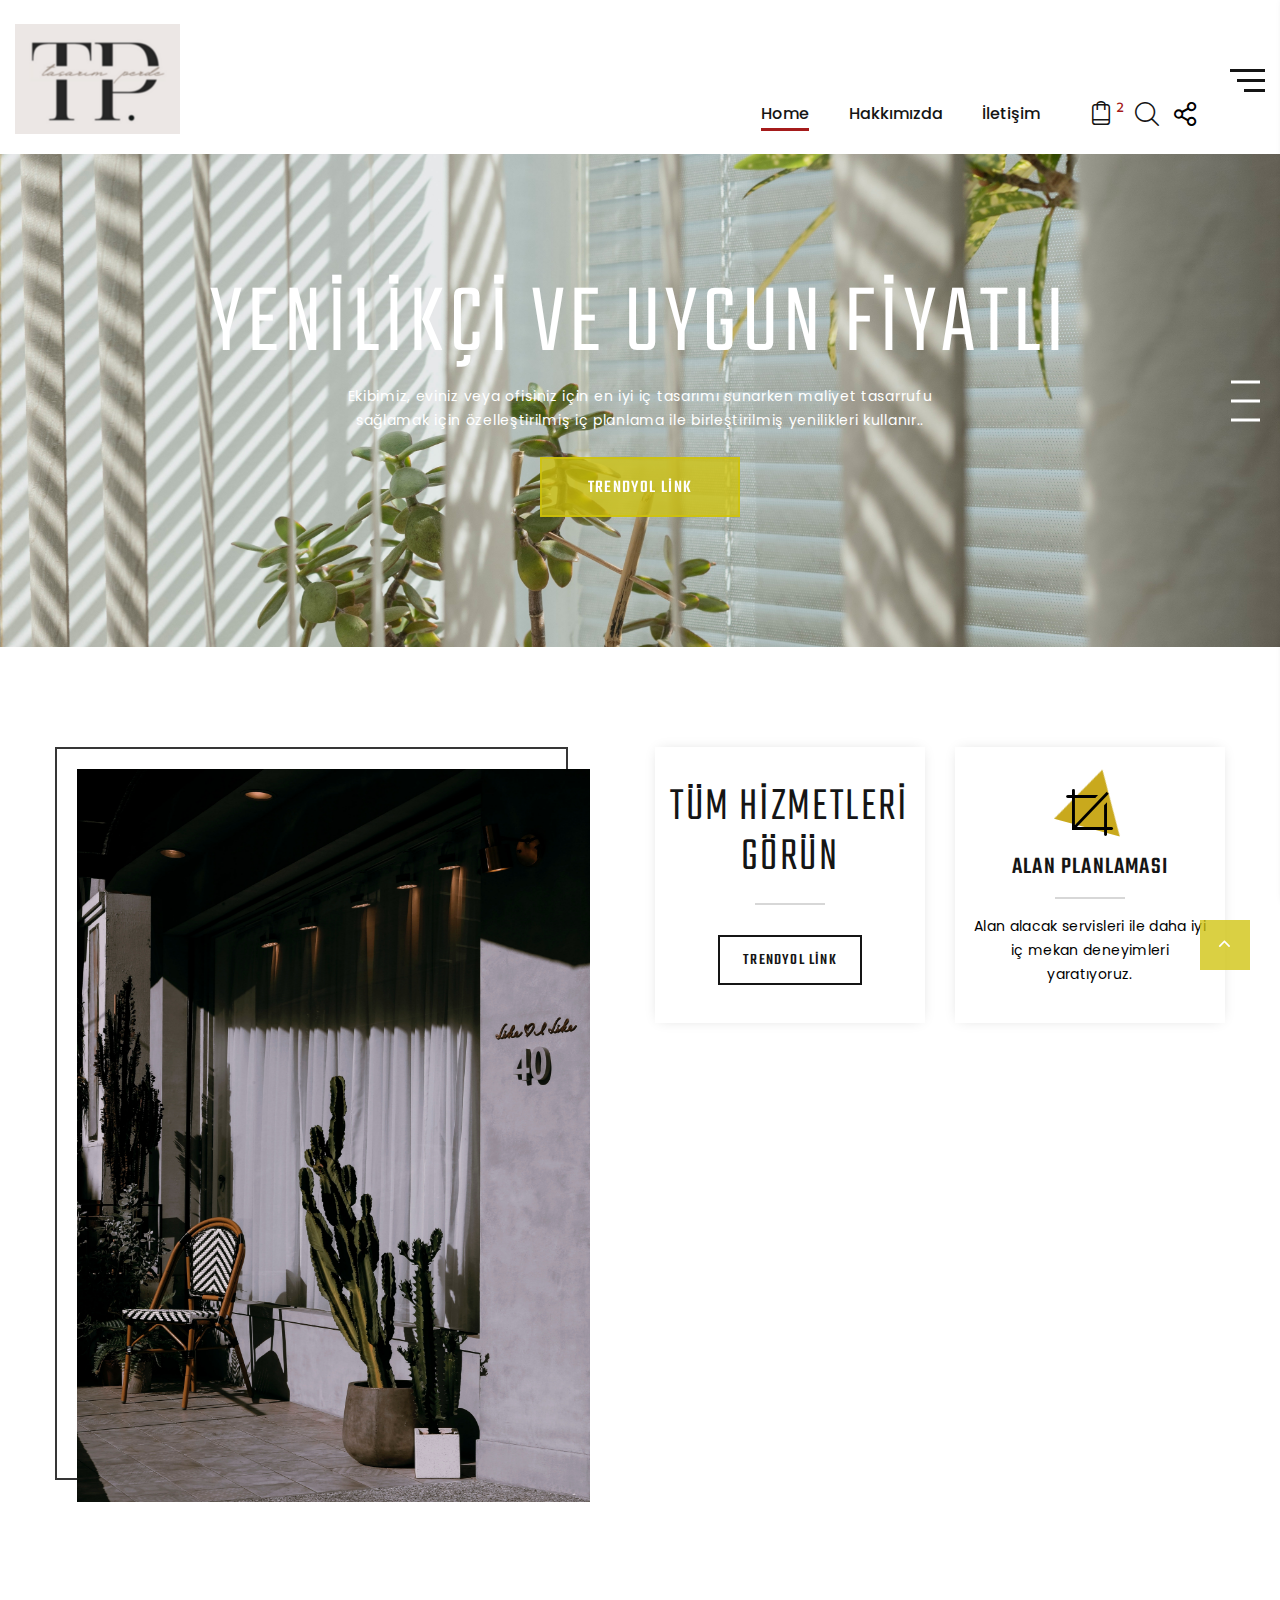
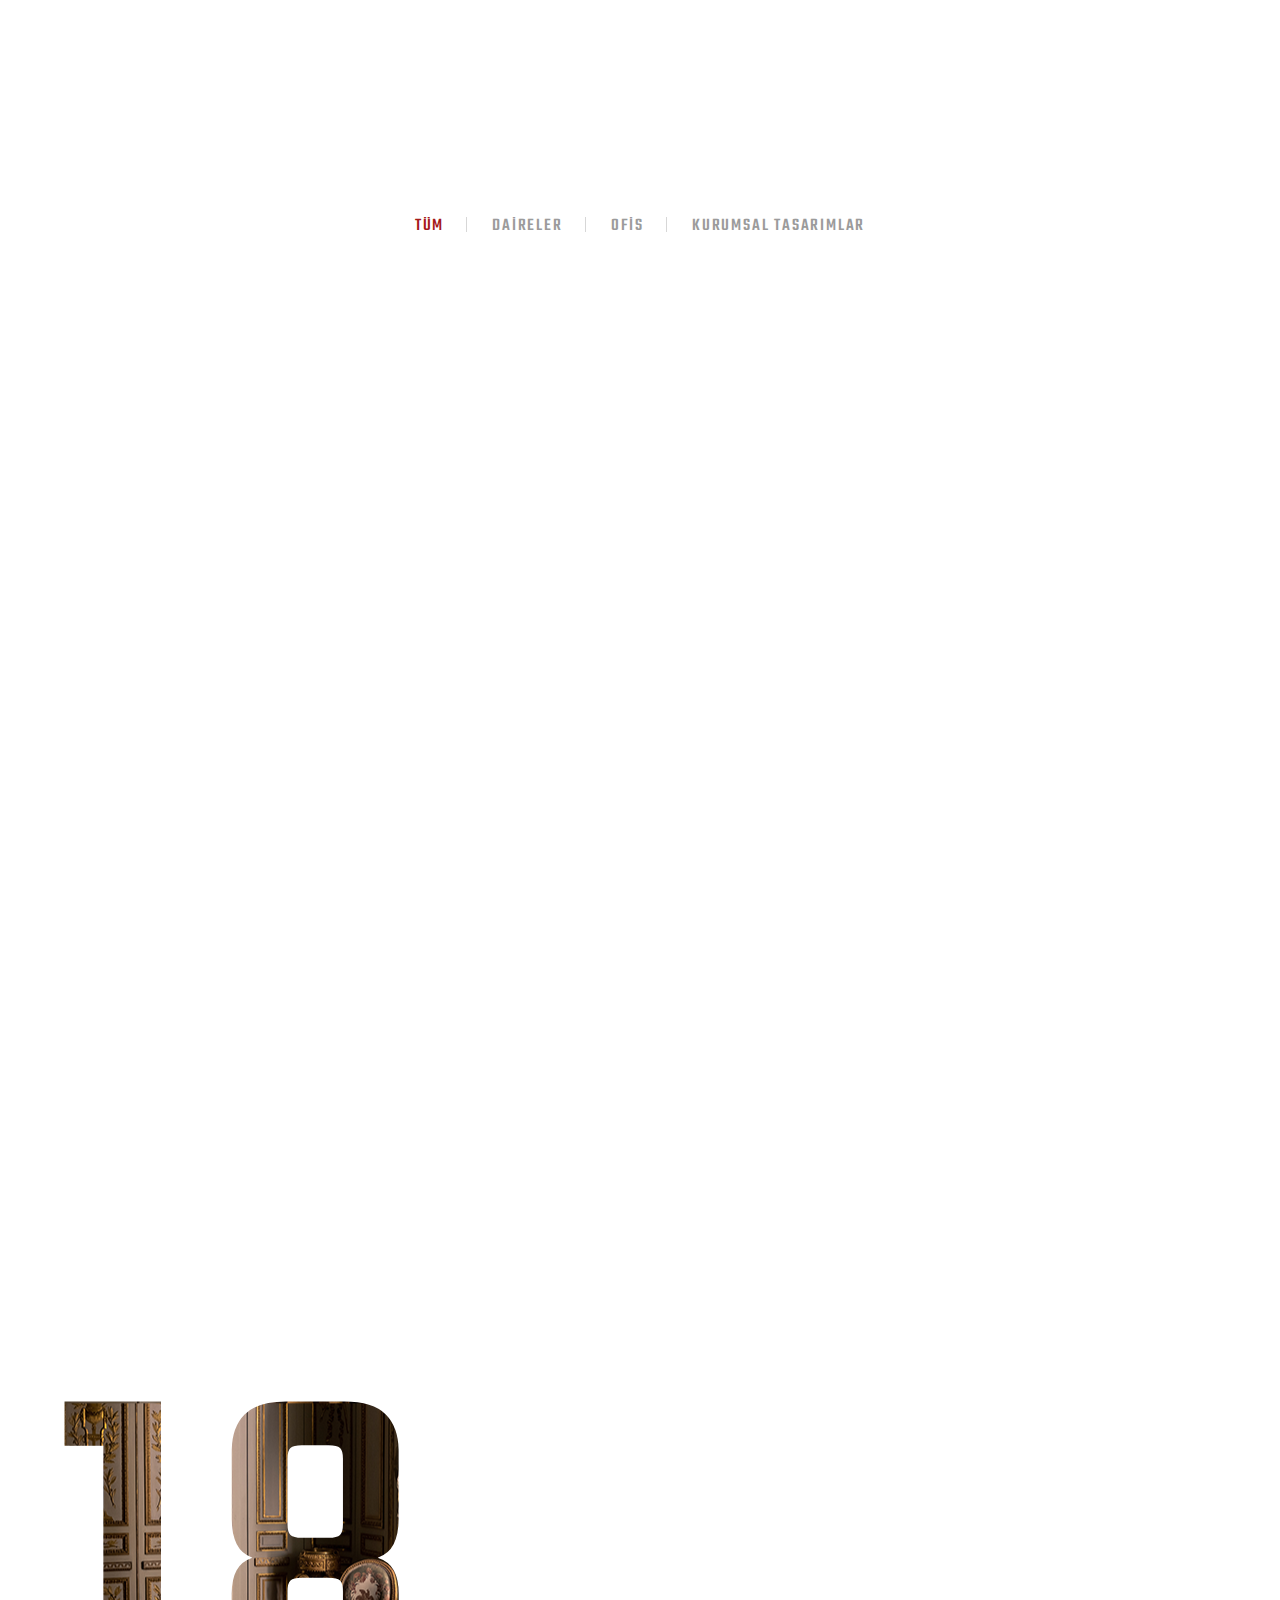
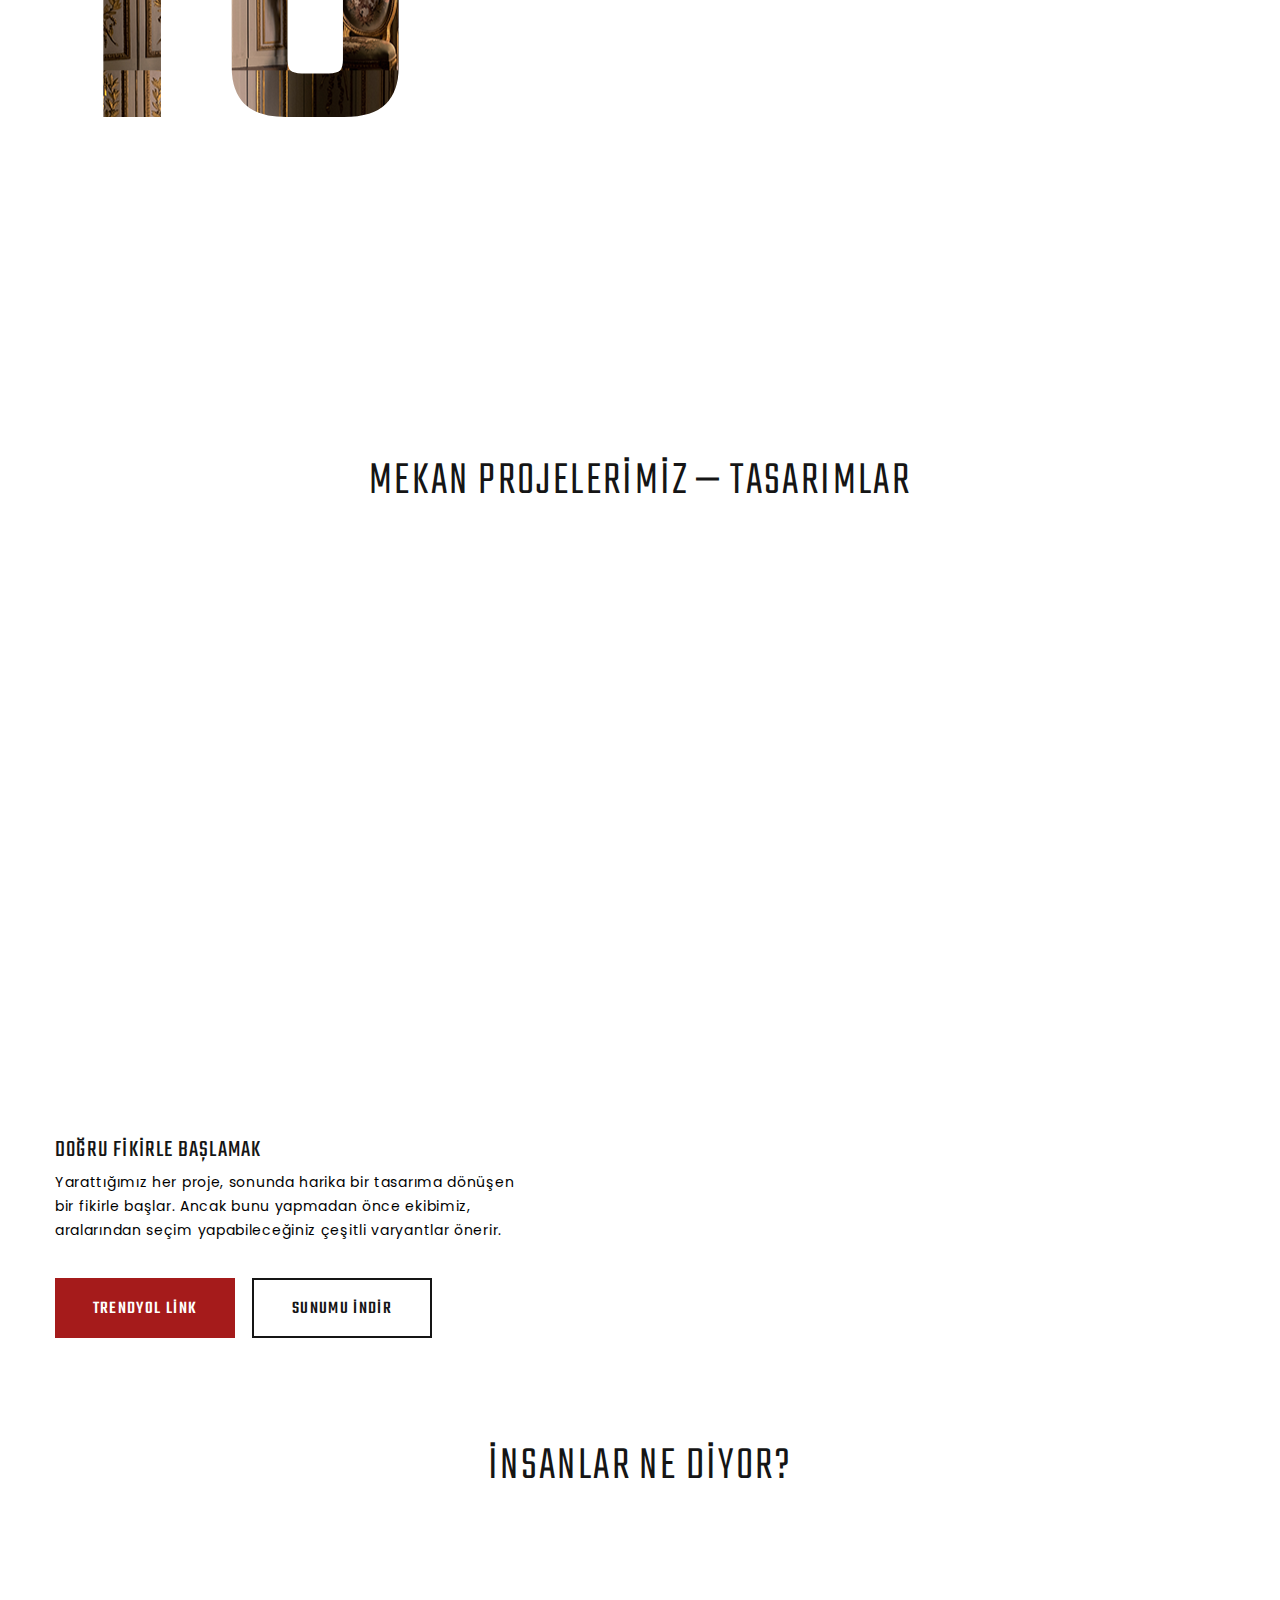
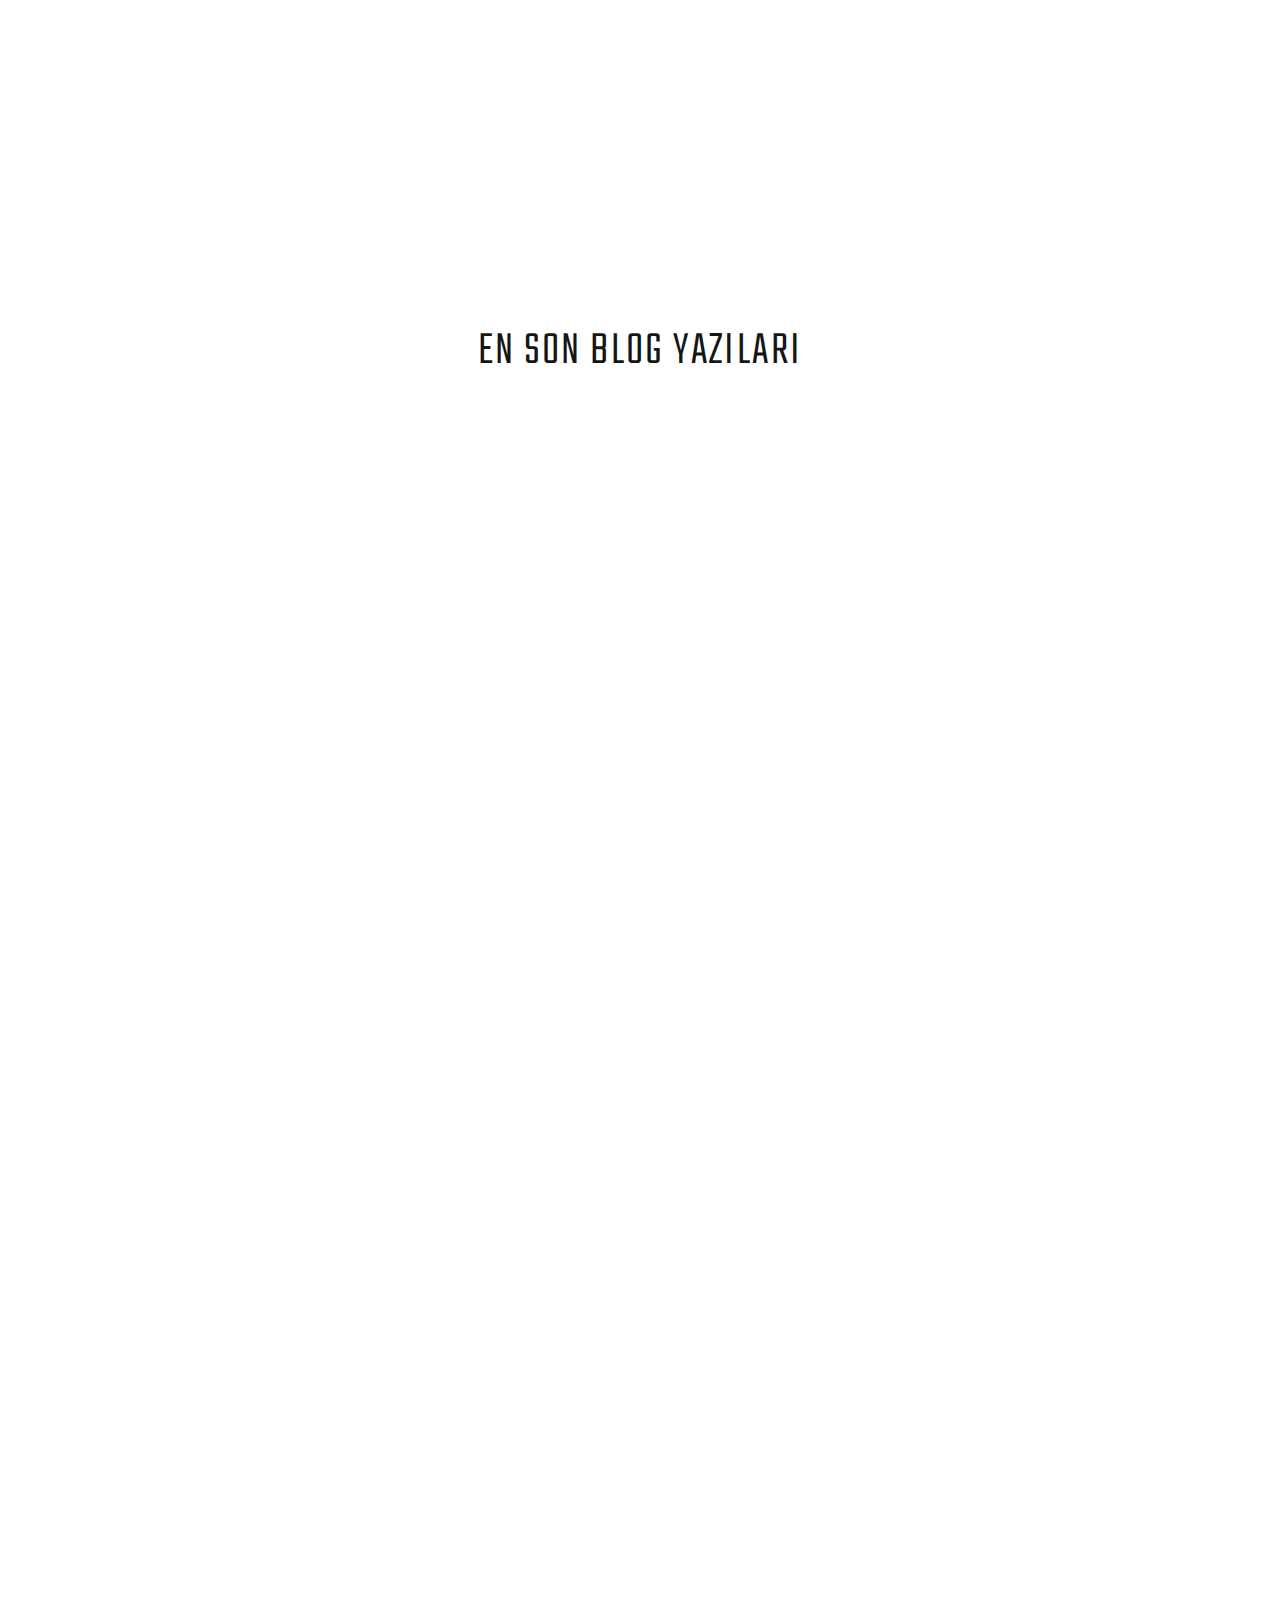
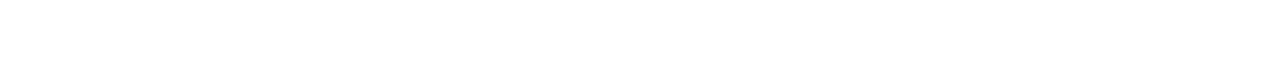
==== commit a77614da: "Update index.html" ====
--- a/index.html
+++ b/index.html
@@ -1,12 +1,12 @@
 <!DOCTYPE html>
-<html class="wide wow-animation" lang="en">
+<html class="wide wow-animation" lang="tr">
   <head>
     <title>Tasarım Perde</title>
     <meta name="format-detection" content="telephone=no">
     <meta name="viewport" content="width=device-width, height=device-height, initial-scale=1.0, maximum-scale=1.0, user-scalable=0">
     <meta http-equiv="X-UA-Compatible" content="IE=edge">
     <meta charset="utf-8">
-    <link rel="icon" href="images/Katman 1.png" type="image/pexels-max-vakhtbovych-11701153">
+    <link rel="icon" href="images/16.png" type="image/pexels-max-vakhtbovych-11701153">
     <!-- Stylesheets-->
     <link rel="stylesheet" type="text/css" href="//fonts.googleapis.com/css?family=Poppins:400,500%7CTeko:300,400,500%7CMaven+Pro:500">
     <link rel="stylesheet" href="css/bootstrap.css">
@@ -47,7 +47,7 @@
                   <!-- RD Navbar Toggle-->
                   <button class="rd-navbar-toggle" data-rd-navbar-toggle=".rd-navbar-nav-wrap"><span></span></button>
                   <!-- RD Navbar Brand-->
-                  <div class="rd-navbar-brand"><a class="brand" href="index.html"><img src="images/logo11.png" alt="" width="200" height="40"/></a></div>
+                  <div class="rd-navbar-brand"><a class="brand" href="index.html"><img src="images/16.png" alt="tasarım perde logo" width="200" height="40"/></a></div>
                 </div>
                 <div class="rd-navbar-main-element">
                   <div class="rd-navbar-nav-wrap">
@@ -680,7 +680,7 @@
                   <li><a class="icon fa fa-facebook" href="#"></a target="_blank" rel= nopeener noreferrer></li>
                   <li><a class="icon fa fa-twitter" href="#"></a target="_blank" rel= nopeener noreferrer></li>
                   <li><a class="icon fa fa-google-plus" href="#"></a target="_blank" rel= nopeener noreferrer></li>
-                  <li><a class="fa-brands fa-instagram" href="https://www.instagram.com/tasarim_perde/"></a  target="_blank" rel= nopeener noreferrer></li> 
+                  <li><a class="icon fa fa-instagram" href="https://www.instagram.com/tasarim_perde/"></a  target="_blank" rel= nopeener noreferrer></li> 
                 </ul>
               </div>
             </div>
@@ -732,4 +732,4 @@
     <script src="js/script.js"></script>
     <!-- coded by Himic-->
   </body>
-</html>+</html>
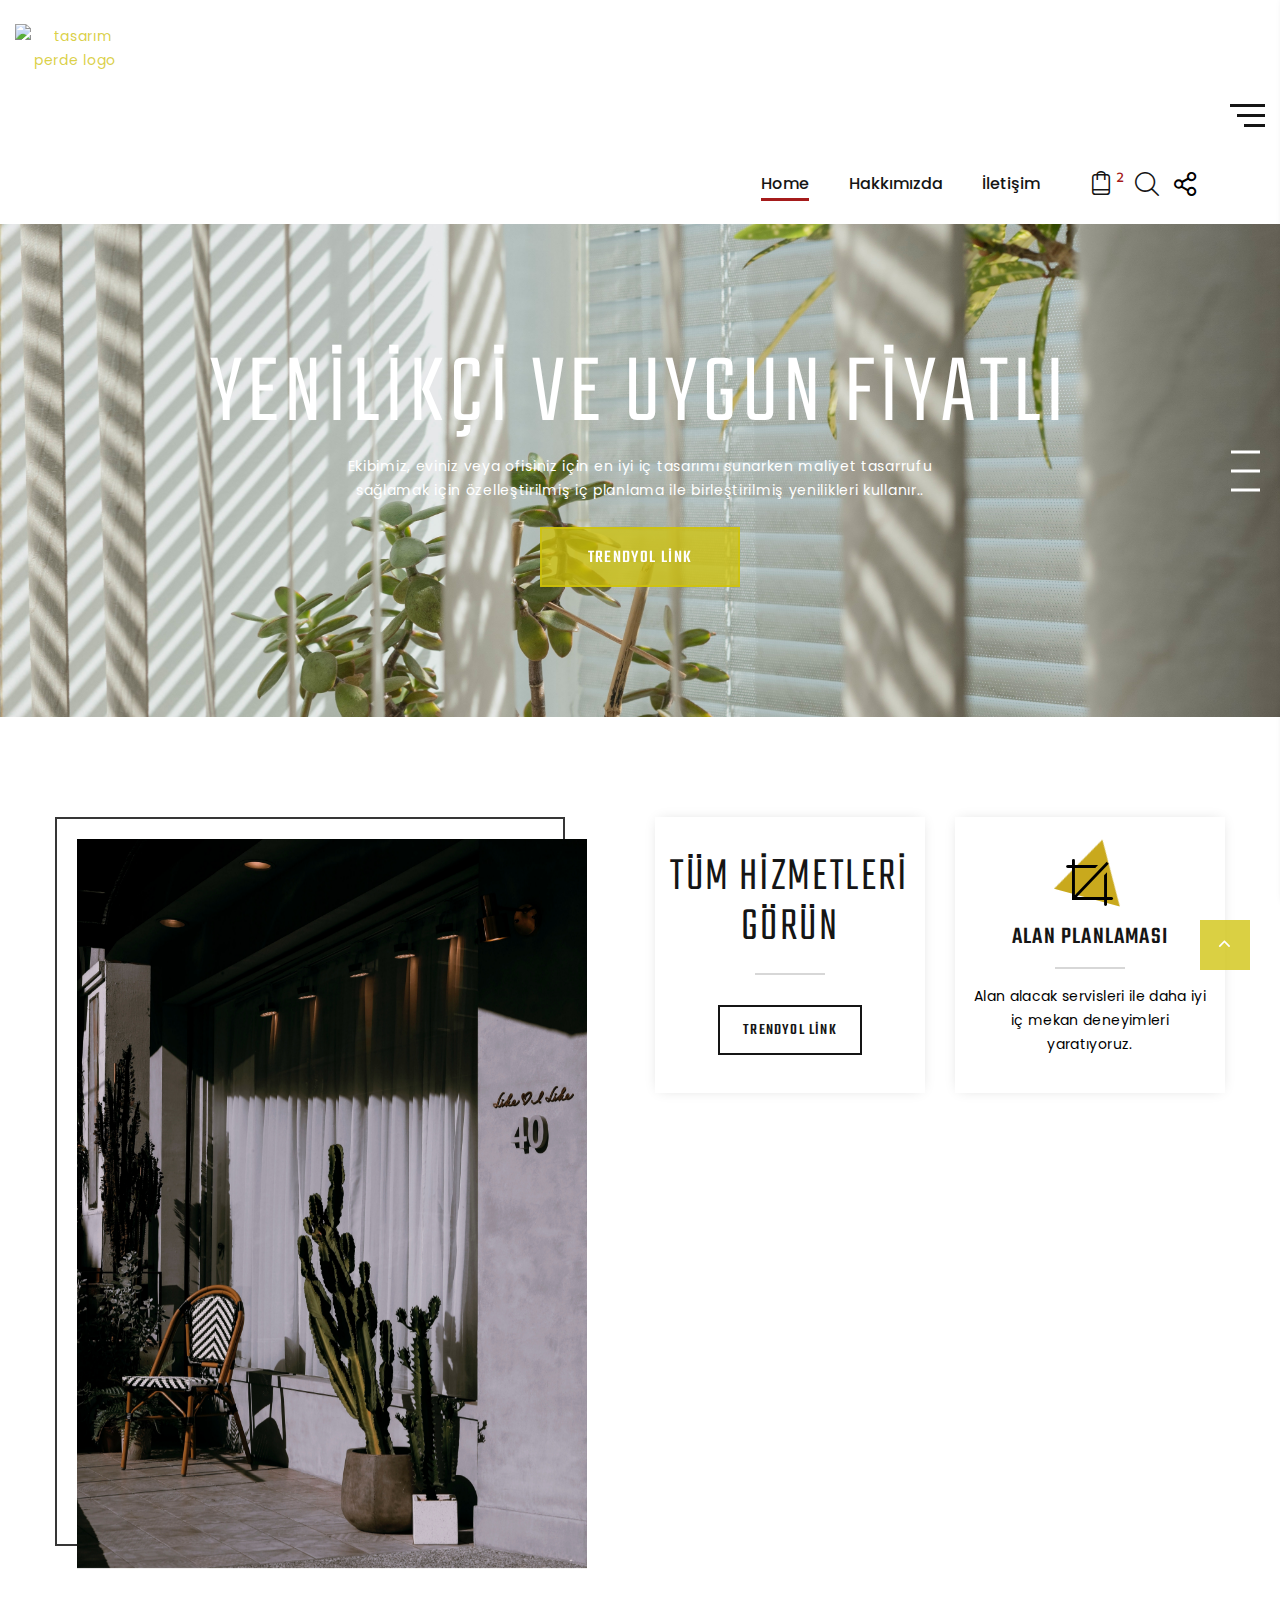
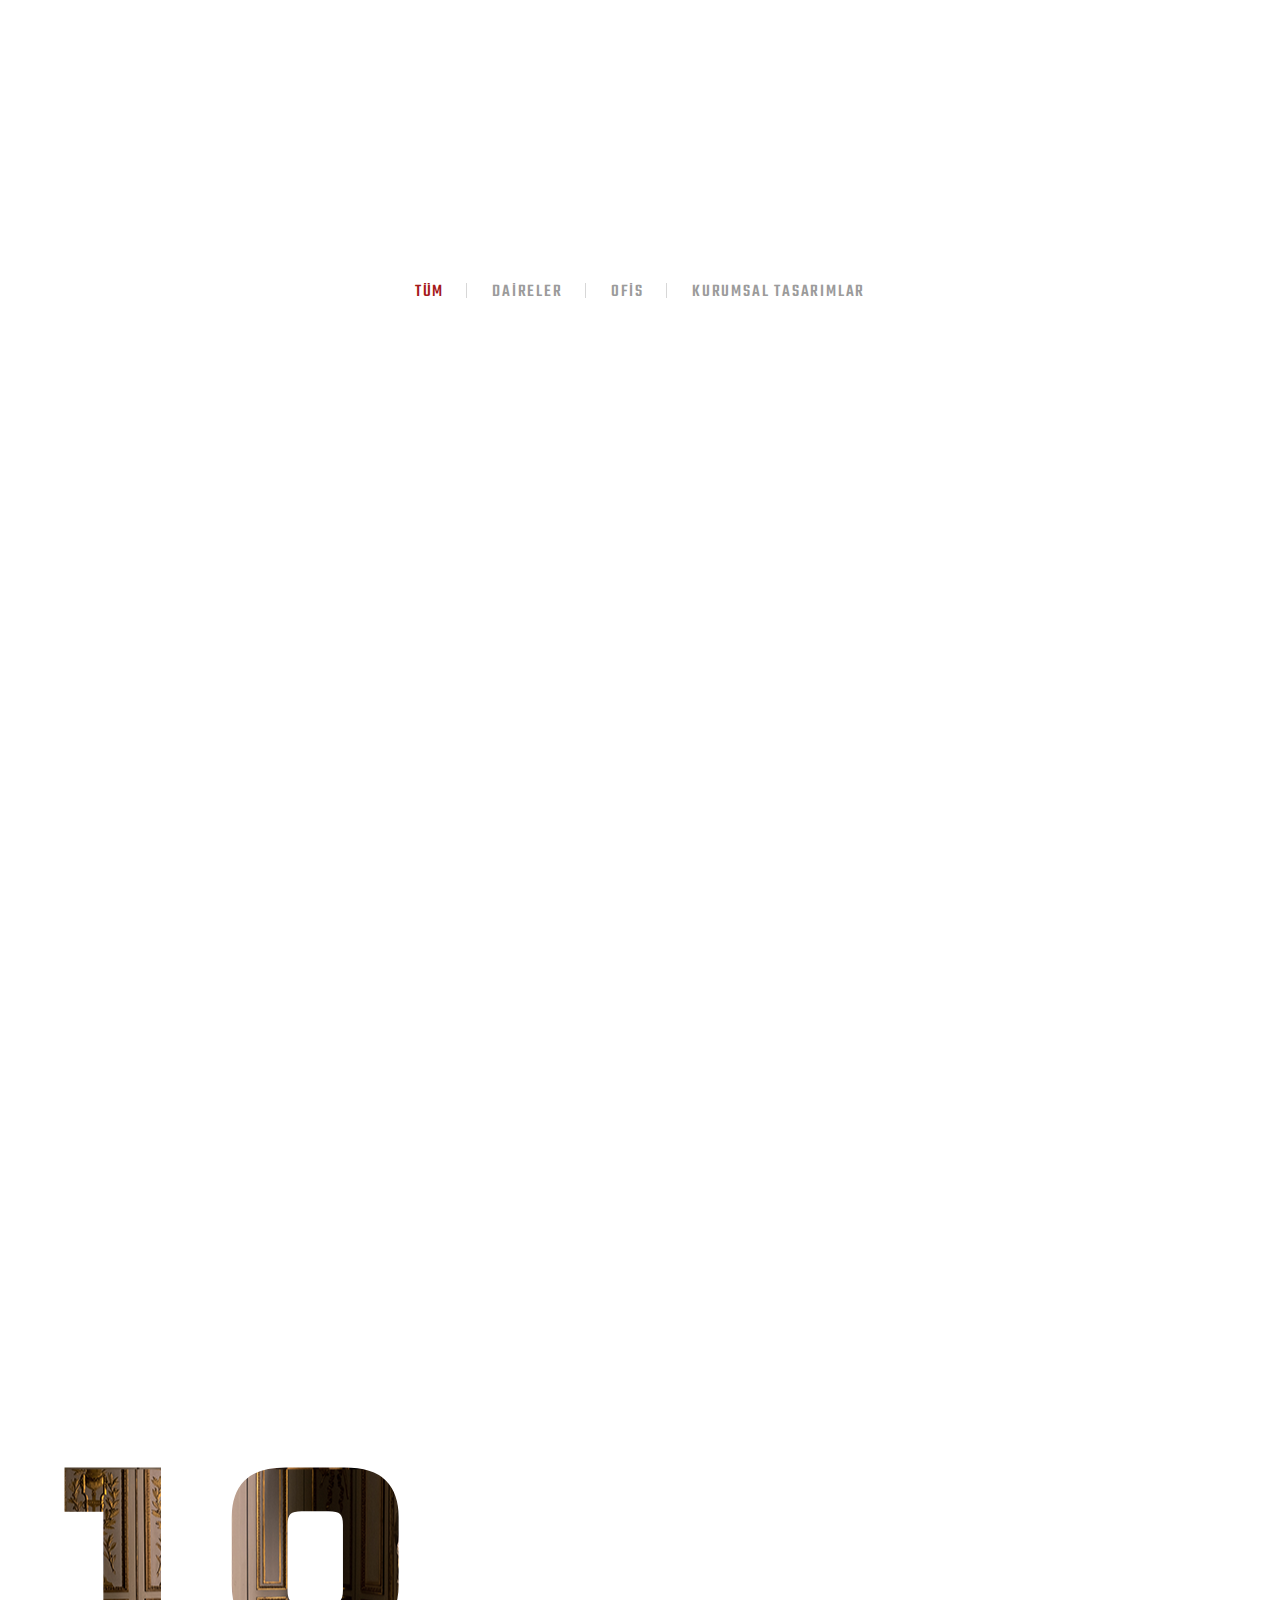
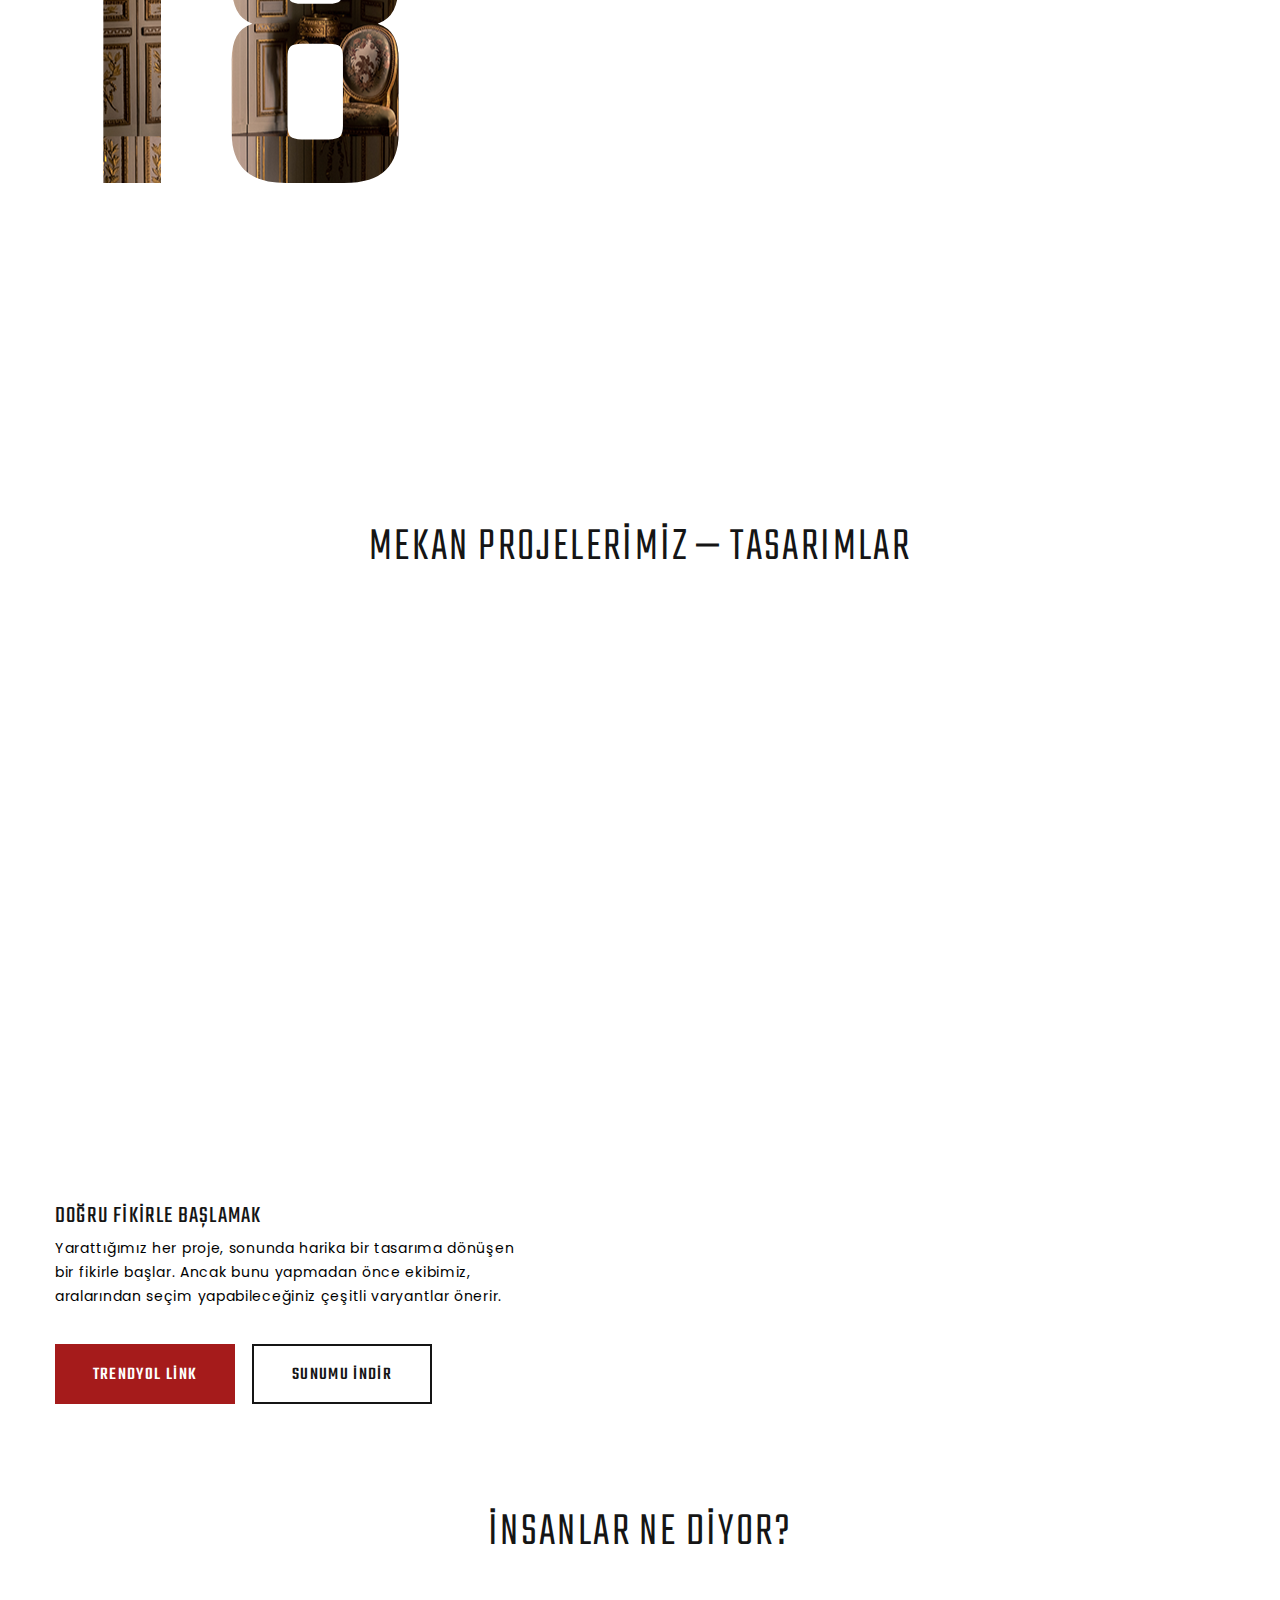
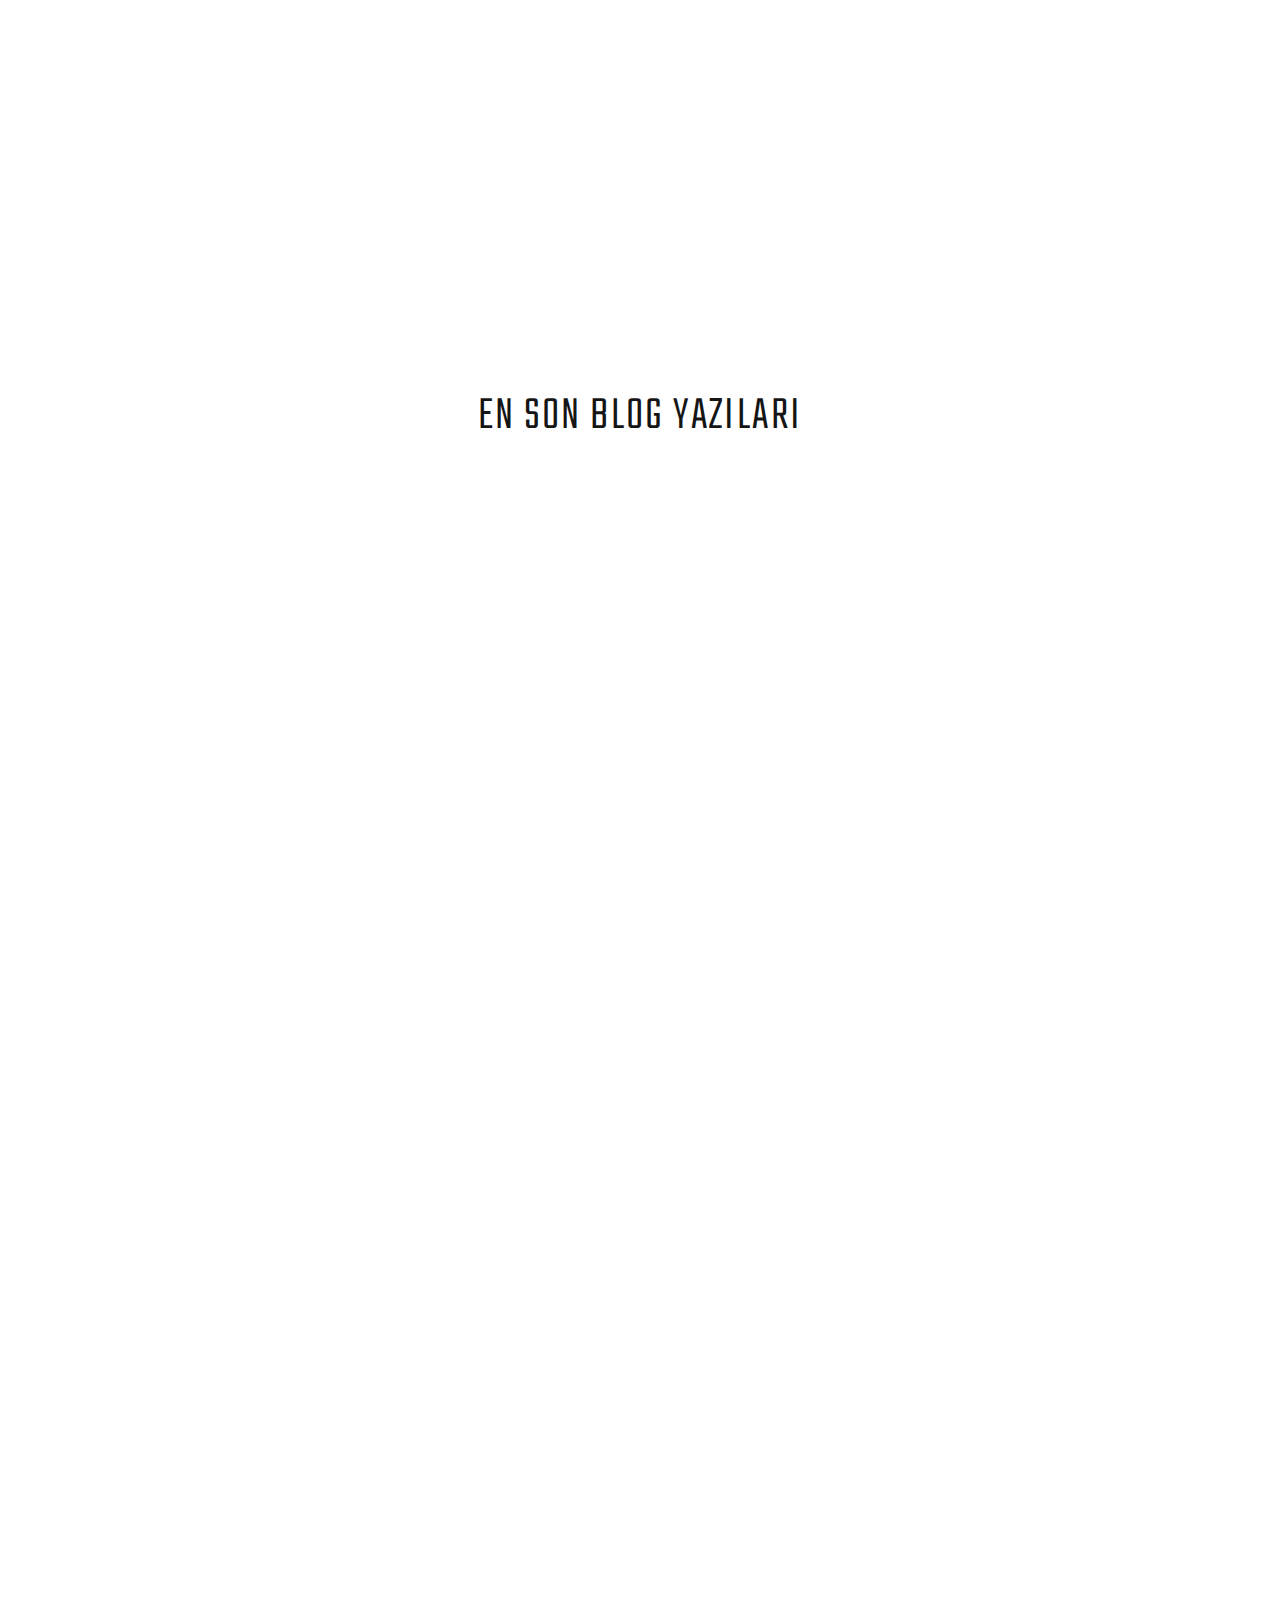
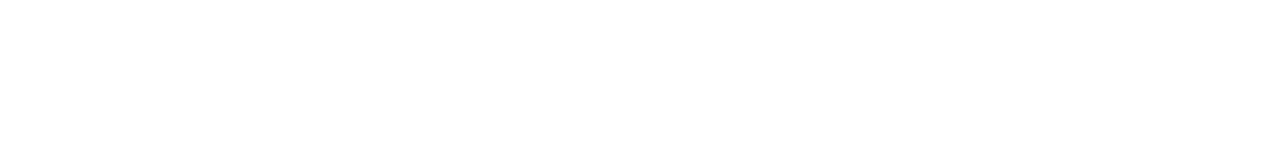
==== commit d78d5390: "Merge branch 'main' of https://github.com/brs58/tasarimperde-.github.io" ====
--- a/index.html
+++ b/index.html
@@ -47,7 +47,7 @@
                   <!-- RD Navbar Toggle-->
                   <button class="rd-navbar-toggle" data-rd-navbar-toggle=".rd-navbar-nav-wrap"><span></span></button>
                   <!-- RD Navbar Brand-->
-                  <div class="rd-navbar-brand"><a class="brand" href="index.html"><img src="images/16.png" alt="tasarım perde logo" width="200" height="40"/></a></div>
+                  <div class="rd-navbar-brand"><a class="brand" href="index.html"><img src="images/Varlık 4.png" alt="tasarım perde logo" width="50" height="75"/></a></div>
                 </div>
                 <div class="rd-navbar-main-element">
                   <div class="rd-navbar-nav-wrap">
@@ -232,7 +232,7 @@
         <div class="container">
           <div class="row row-30 justify-content-center">
             <div class="col-md-7 col-lg-5 col-xl-6 text-lg-left wow fadeInUp">
-              <div class="figure-classic figure-classic-left"><img src="images/pexels-henry-&-co-2758655.jpg" alt="" width="513" height="561"/>
+              <div class="figure-classic figure-classic-left"><img src="images/pexels-henry-&-co-2758655.jpg" alt="" width="510" height="560"/>
               </div>
             </div>
             <div class="col-lg-7 col-xl-6">
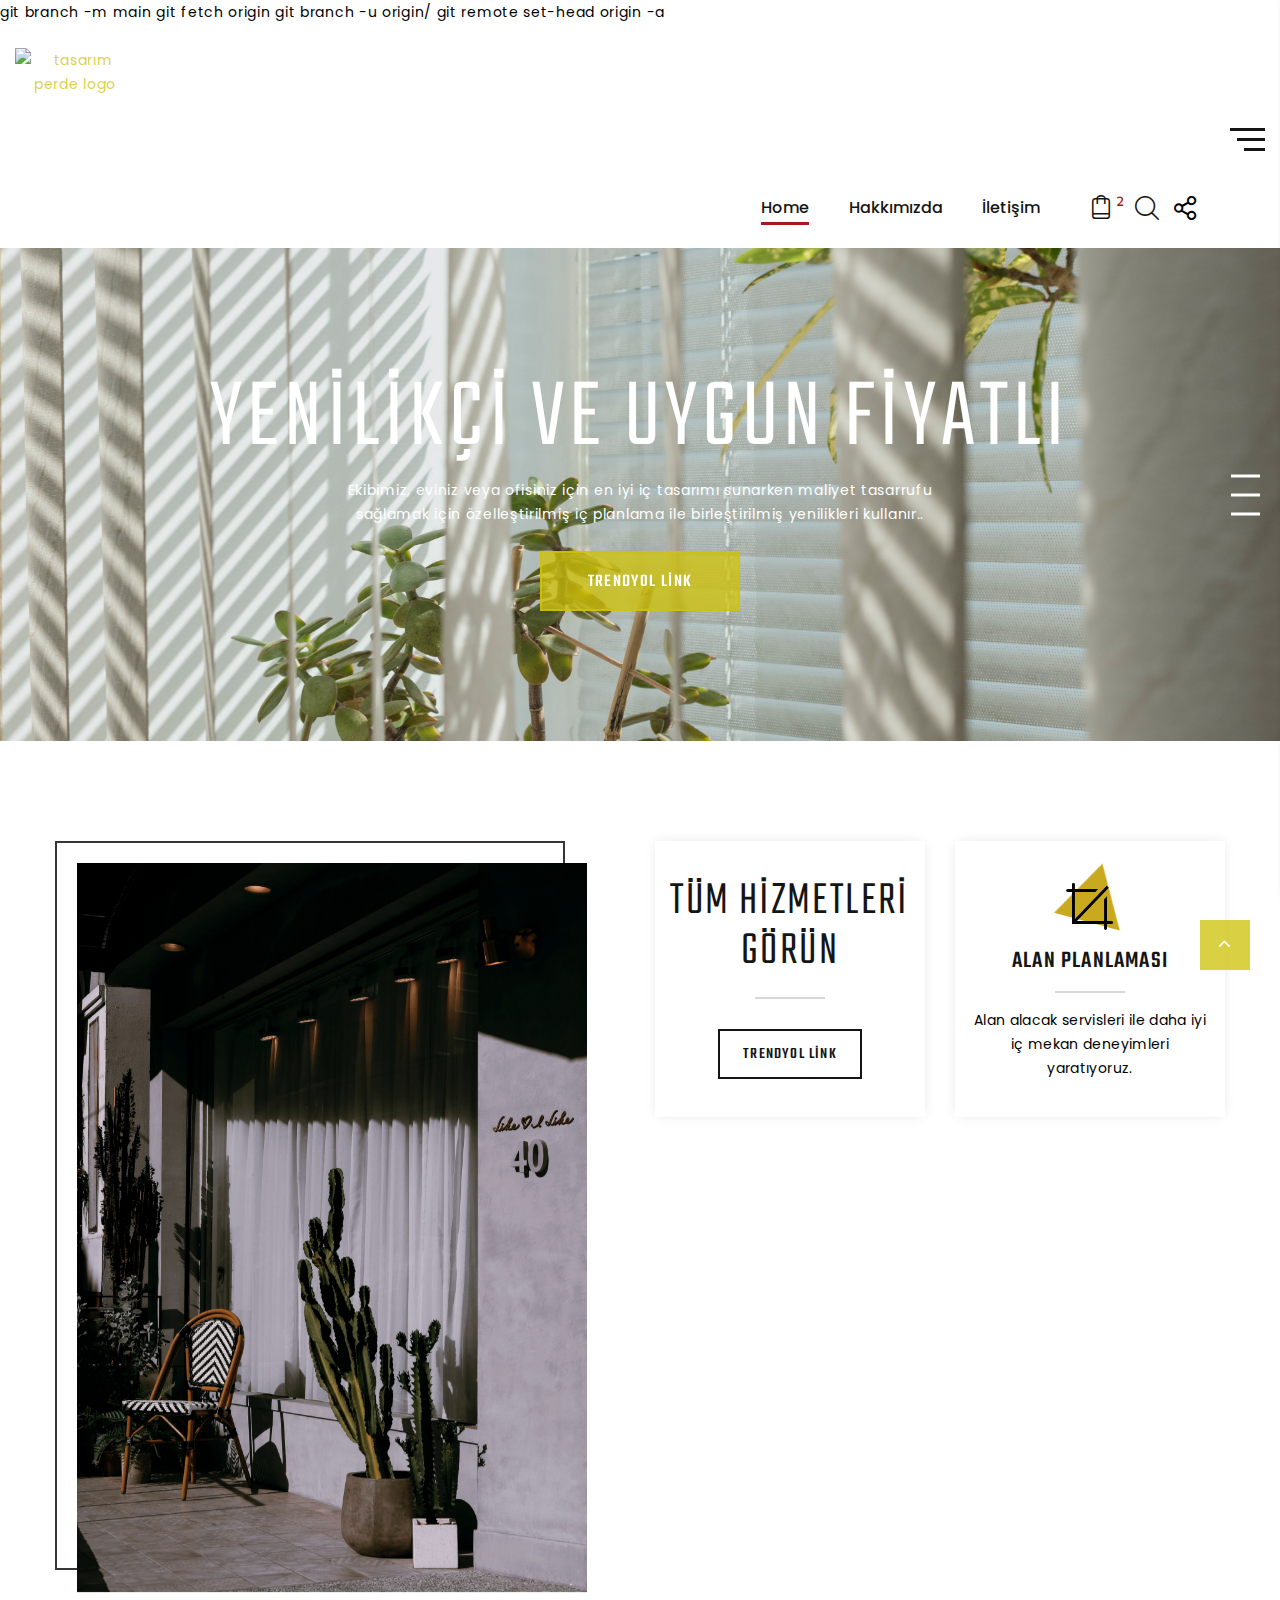
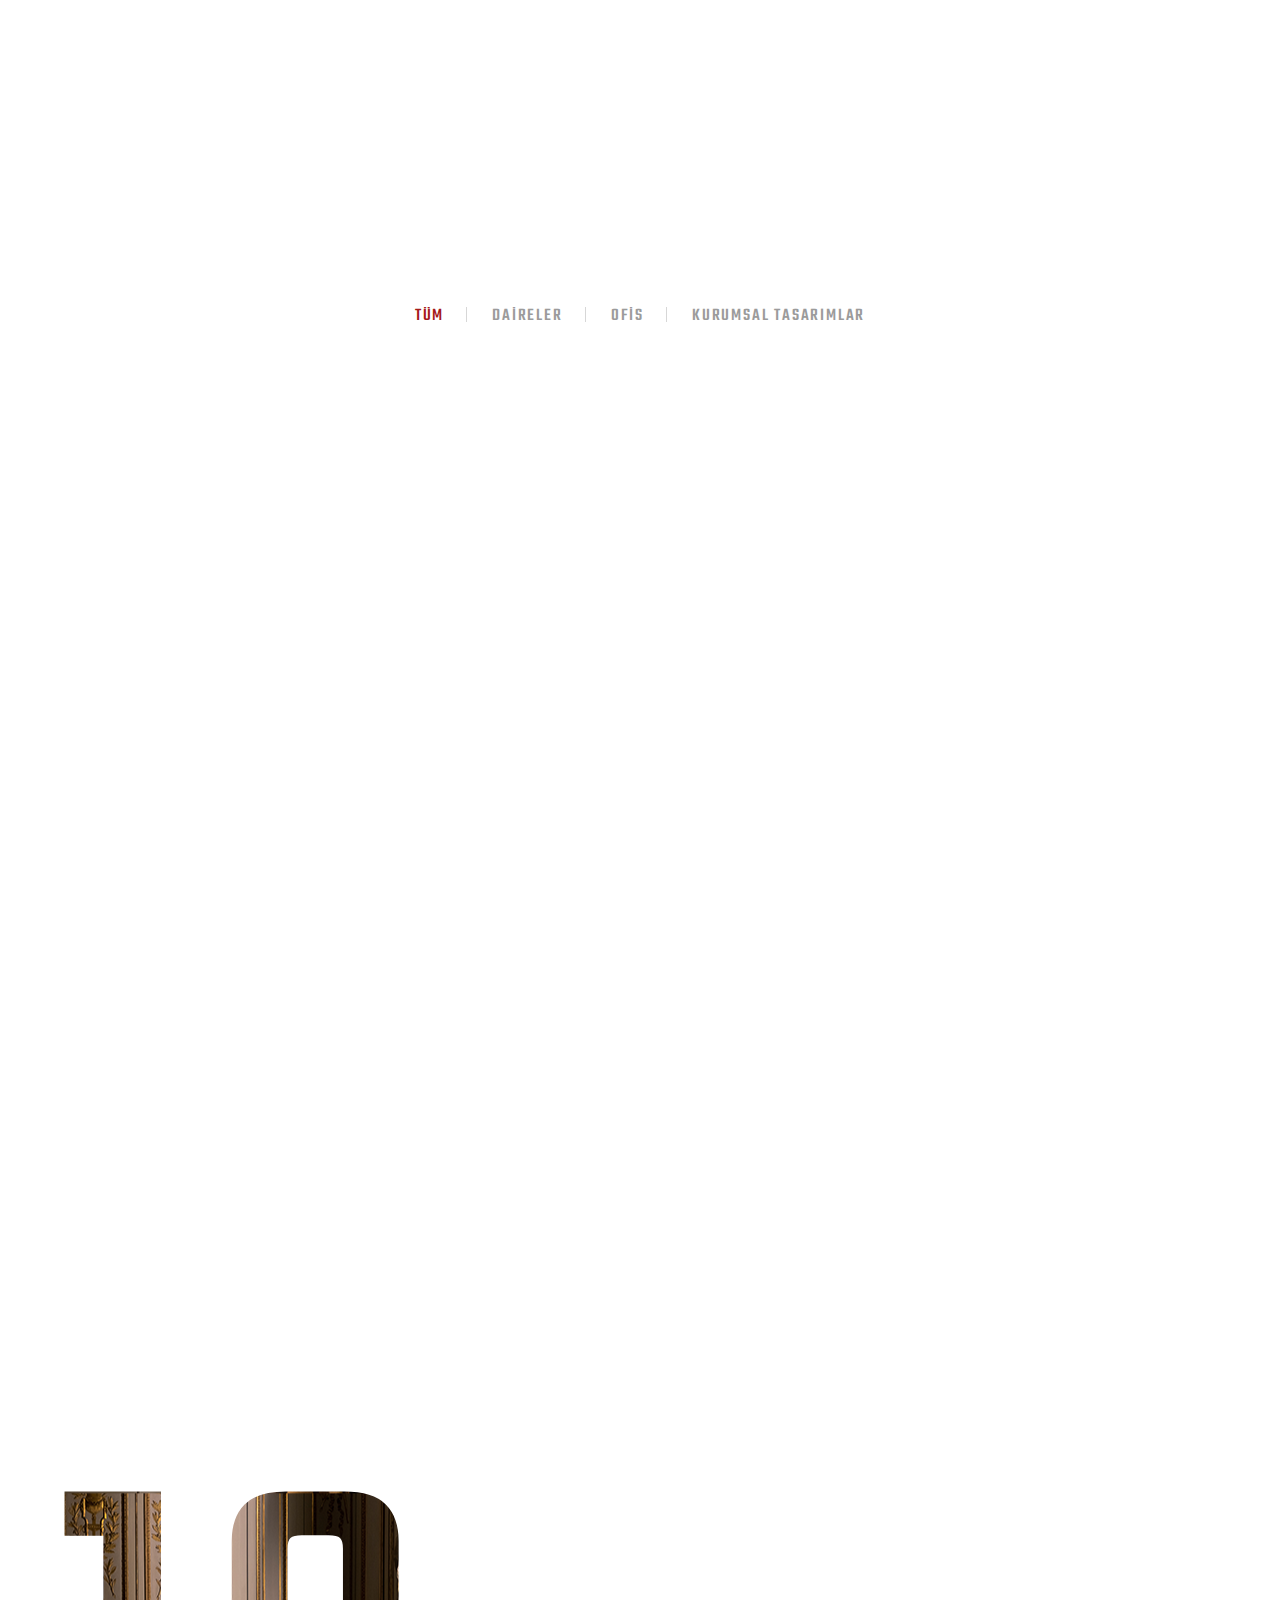
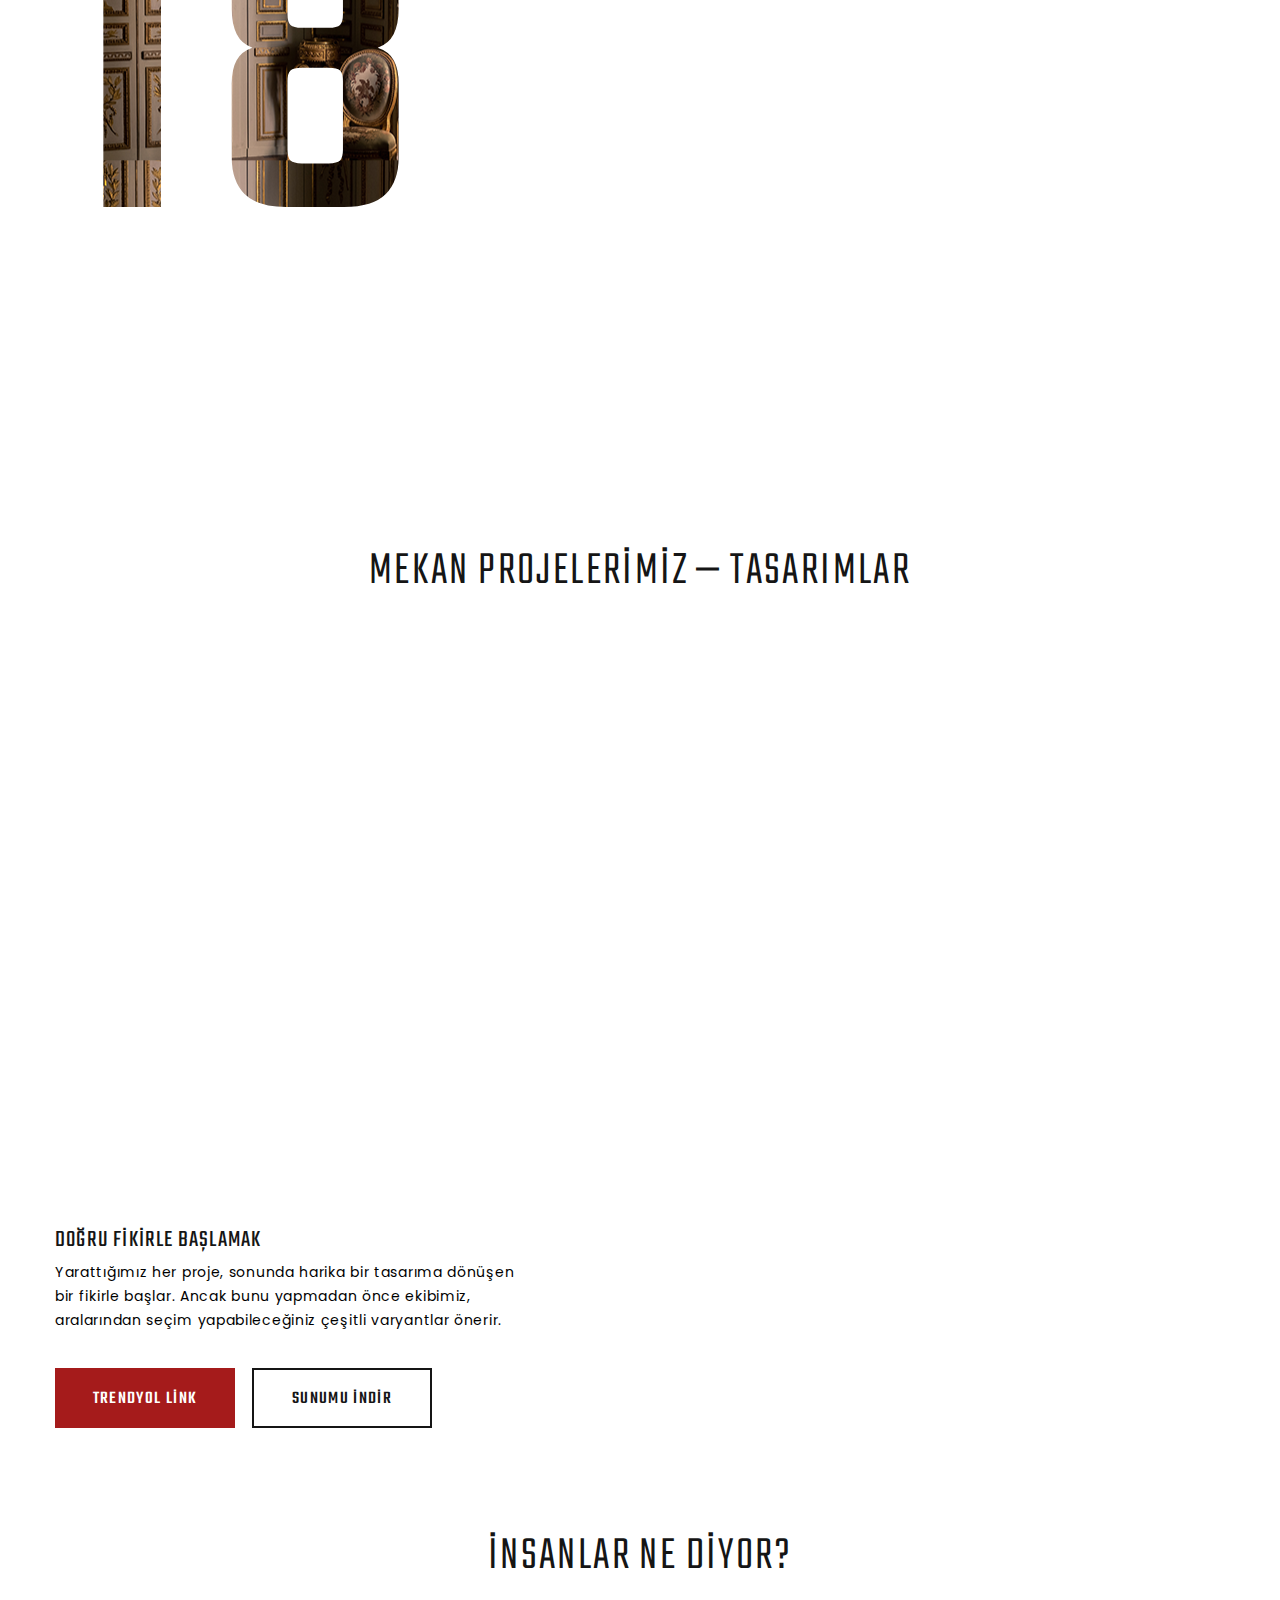
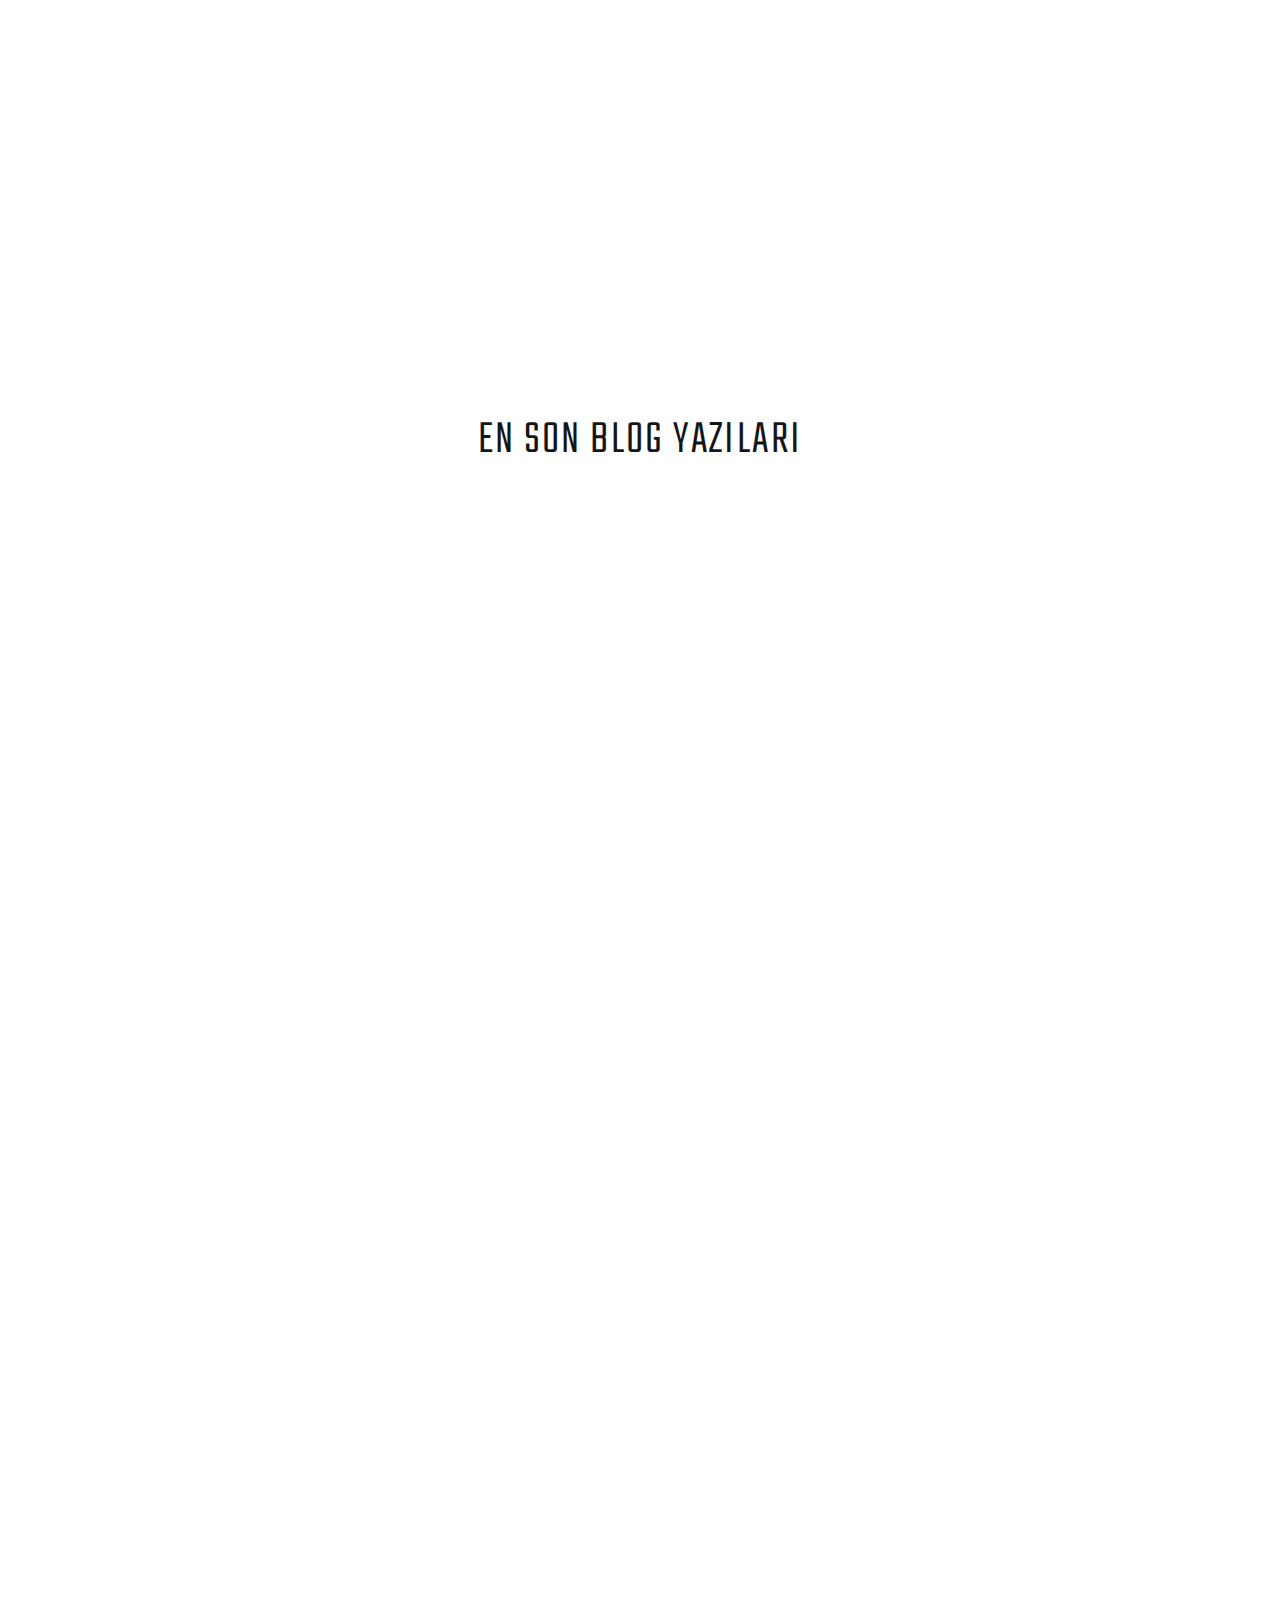
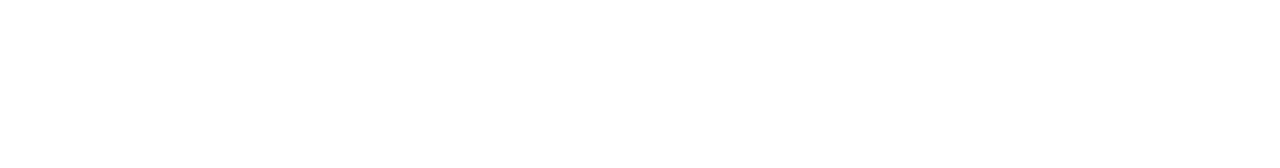
==== commit fd911807: "Update index.html" ====
--- a/index.html
+++ b/index.html
@@ -6,7 +6,7 @@
     <meta name="viewport" content="width=device-width, height=device-height, initial-scale=1.0, maximum-scale=1.0, user-scalable=0">
     <meta http-equiv="X-UA-Compatible" content="IE=edge">
     <meta charset="utf-8">
-    <link rel="icon" href="images/16.png" type="image/pexels-max-vakhtbovych-11701153">
+    <link rel="icon" href="images/Varlık 2.png" type="image/pexels-max-vakhtbovych-11701153">
     <!-- Stylesheets-->
     <link rel="stylesheet" type="text/css" href="//fonts.googleapis.com/css?family=Poppins:400,500%7CTeko:300,400,500%7CMaven+Pro:500">
     <link rel="stylesheet" href="css/bootstrap.css">
@@ -16,6 +16,12 @@
     <div style="background: #212121; padding: 10px 0; box-shadow: 3px 3px 5px 0 rgba(0,0,0,.3); clear: both; text-align:center; position: relative; z-index:1;"><a href="http://windows.microsoft.com/en-US/internet-explorer/"><img src="images/ie8-panel/warning_bar_0000_us.jpg" border="0" height="42" width="820" alt="You are using an outdated browser. For a faster, safer browsing experience, upgrade for free today."></a></div>
     <script src="js/html5shiv.min.js"></script>
     <![endif]-->
+    <script async src="https://pagead2.googlesyndication.com/pagead/js/adsbygoogle.js?client=ca-pub-4830809180935582"
+     crossorigin="anonymous"></script>
+    git branch -m main <BRANCH>
+git fetch origin
+git branch -u origin/<BRANCH> <BRANCH>
+git remote set-head origin -a
   </head>
   <body>
 
